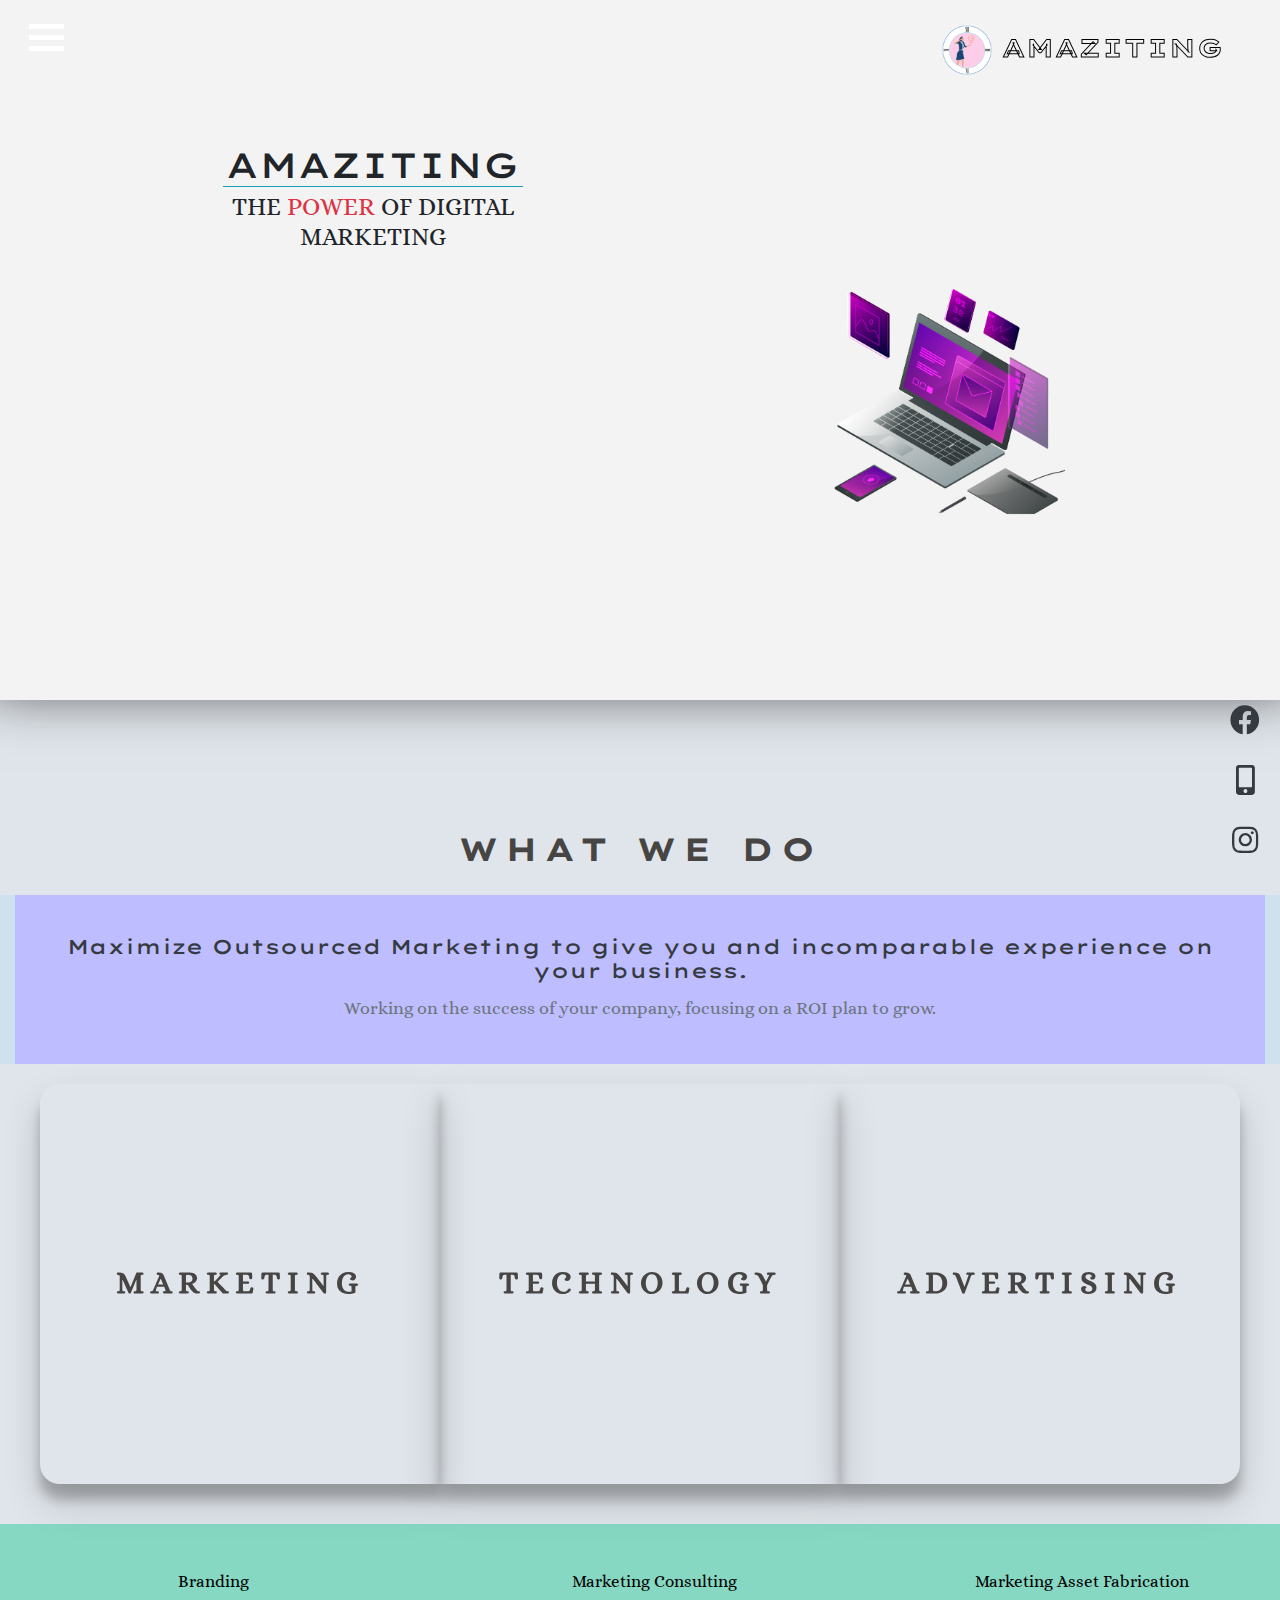
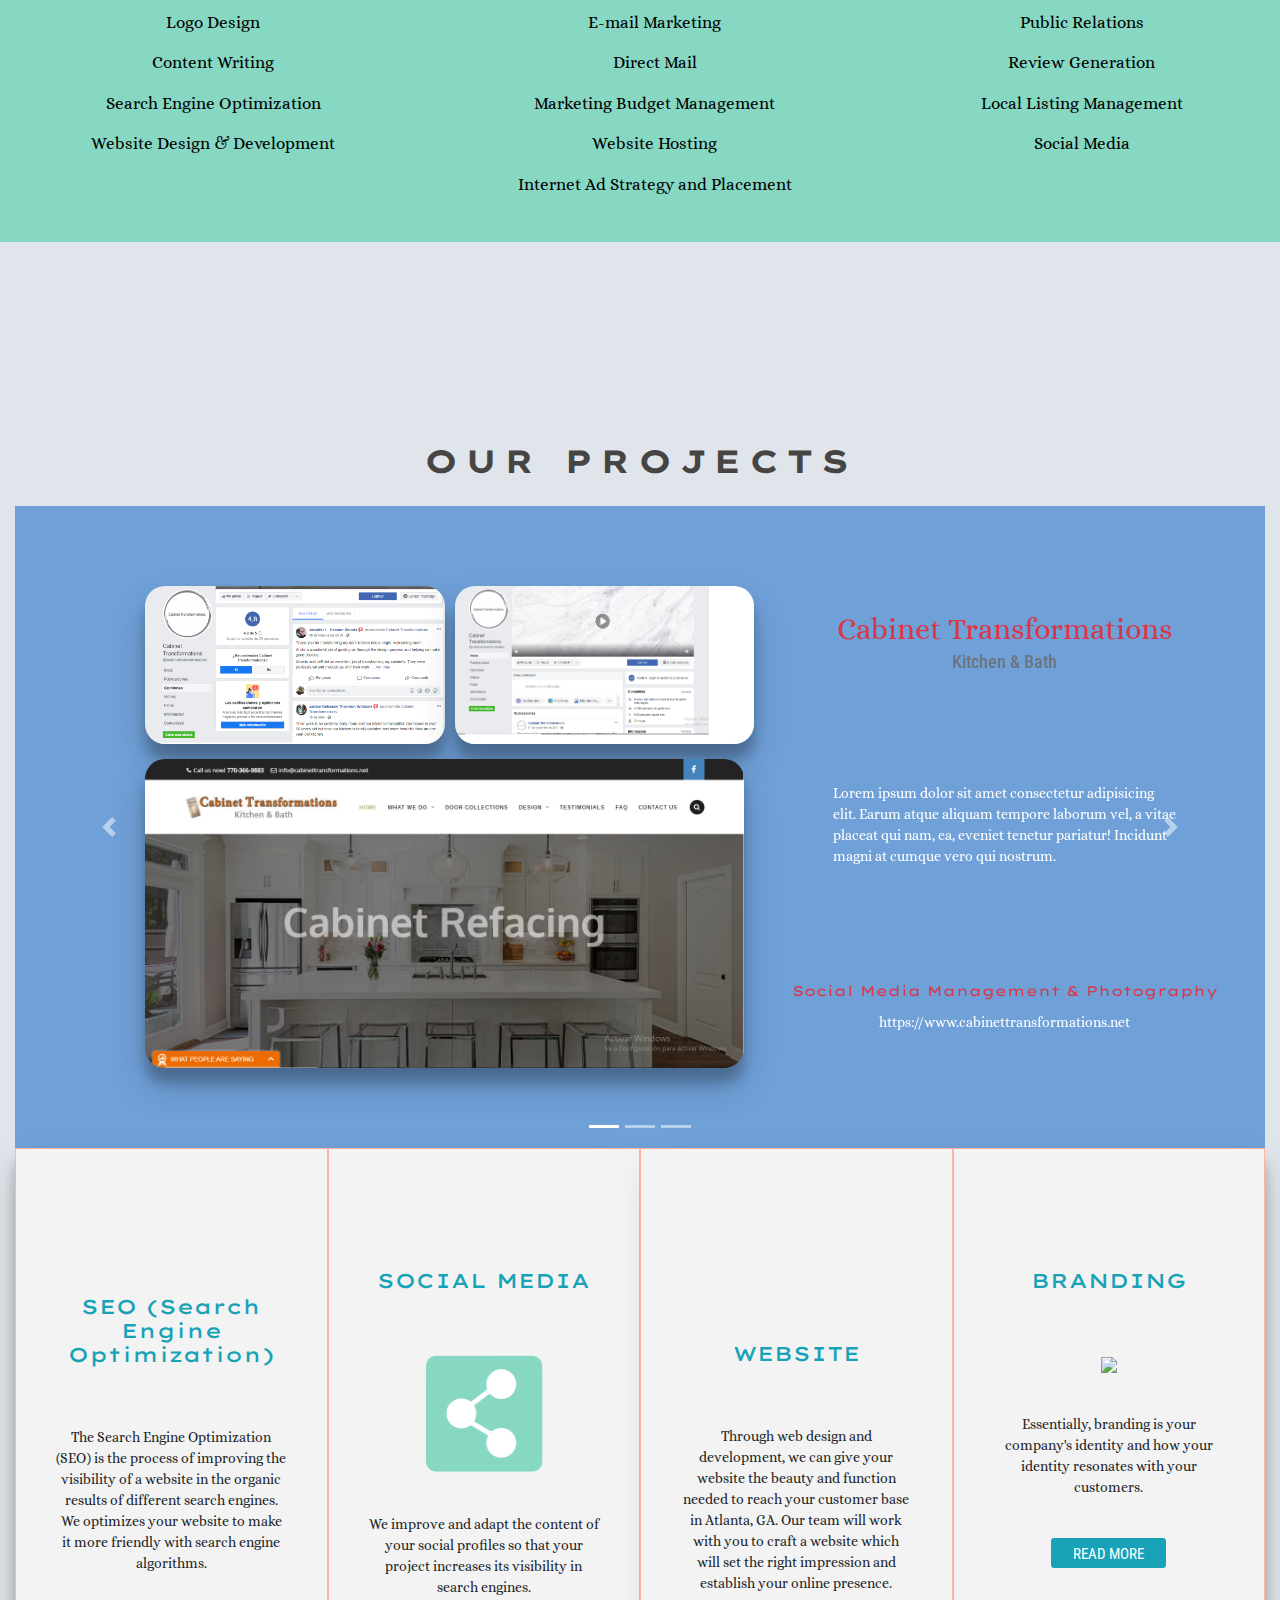
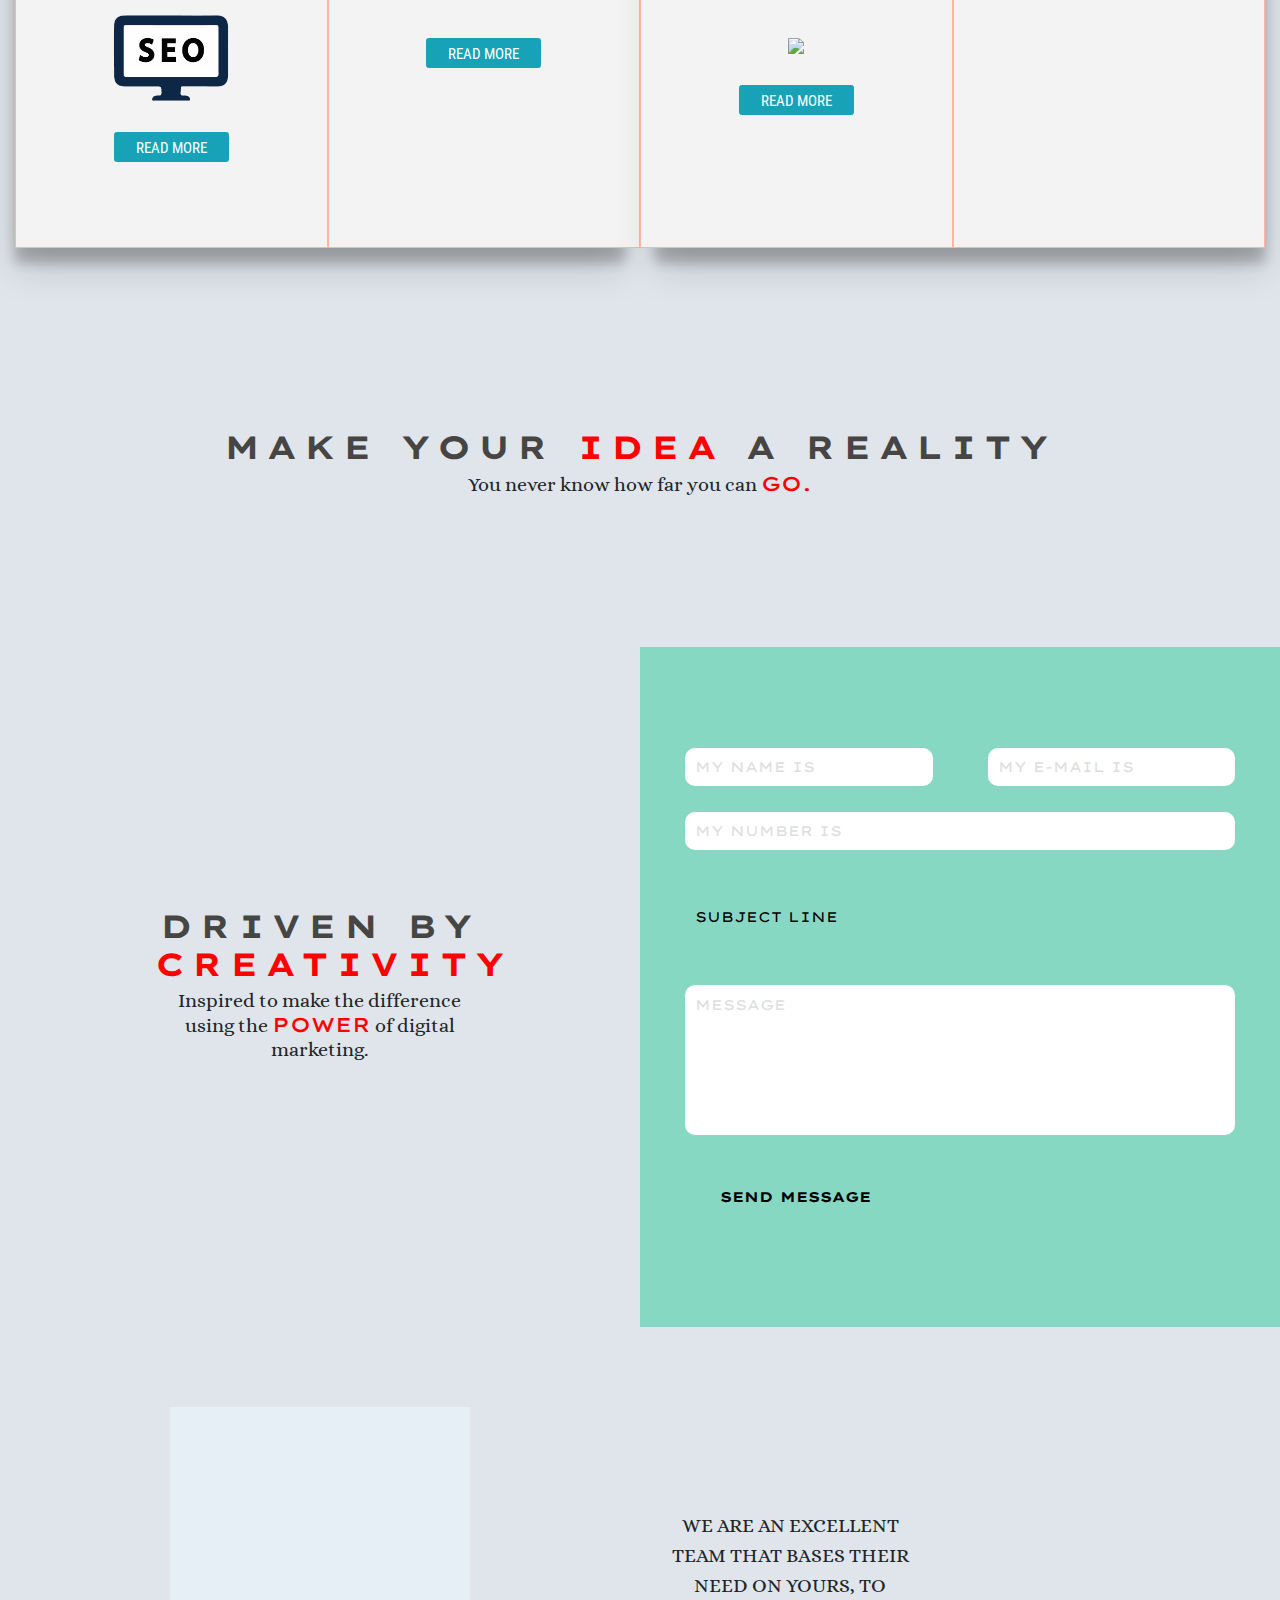
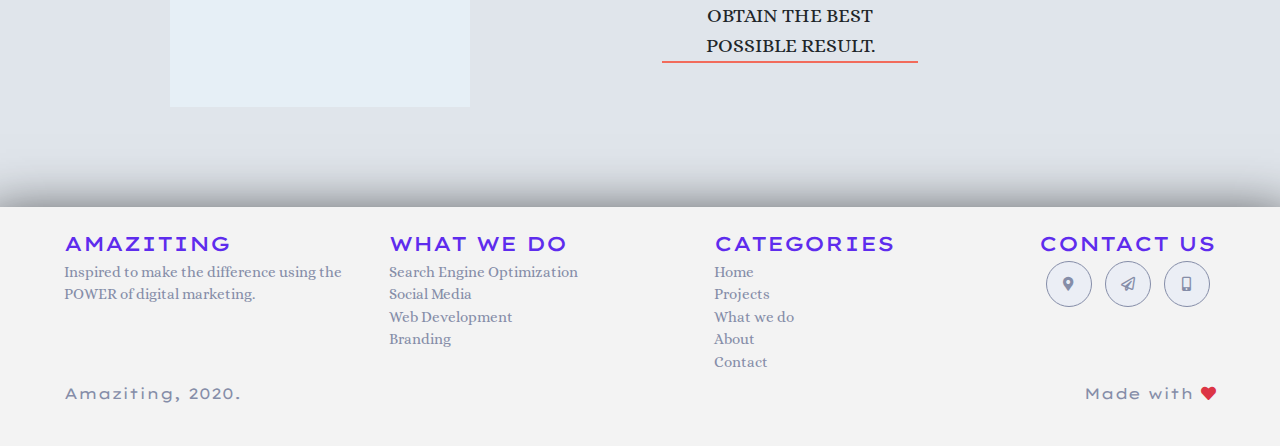
==== index.html @ a948adcb "New chanfes" ====
<!DOCTYPE html>
<html lang="en">
<head>
  <meta charset="UTF-8">
  <meta name="viewport" content="width=device-width, initial-scale=1.0">
  <script src="https://kit.fontawesome.com/b8f781cebc.js" crossorigin="anonymous"></script>
  <script type="text/javascript" src="https://cdnjs.cloudflare.com/ajax/libs/jquery/2.1.3/jquery.min.js"></script>
  <link href="https://fonts.googleapis.com/css2?family=Lexend+Tera&display=swap" rel="stylesheet">
  <link href="https://fonts.googleapis.com/css2?family=Playfair+Display:wght@400;600&display=swap" rel="stylesheet">
  <link href="https://fonts.googleapis.com/css2?family=Exo:wght@800&display=swap" rel="stylesheet">
  <link rel="stylesheet" href="https://themify.me/wp-content/themes/themify-v32/themify-icons/themify-icons.css">
  <link rel="stylesheet" href="https://cdnjs.cloudflare.com/ajax/libs/font-awesome/5.11.2/css/all.min.css">
  <link rel="stylesheet" href="https://cdnjs.cloudflare.com/ajax/libs/tiny-slider/2.9.2/tiny-slider.css">
  <link href="https://fonts.googleapis.com/css2?family=Roboto+Condensed:wght@700&display=swap" rel="stylesheet">
  <link href="https://fonts.googleapis.com/css2?family=Roboto:wght@300;400;900&display=swap" rel="stylesheet">
  <link href="https://fonts.googleapis.com/css2?family=Open+Sans:wght@300;400;700;800&display=swap" rel="stylesheet">
  <script src="https://code.jquery.com/jquery-3.5.1.min.js" integrity="sha256-9/aliU8dGd2tb6OSsuzixeV4y/faTqgFtohetphbbj0=" crossorigin="anonymous"></script>
  <link href="https://fonts.googleapis.com/css2?family=Alice&display=swap" rel="stylesheet">
  <script src="https://cdn.jsdelivr.net/gh/cferdinandi/smooth-scroll@15/dist/smooth-scroll.polyfills.min.js"></script>
  <link rel="stylesheet" href="https://stackpath.bootstrapcdn.com/bootstrap/4.3.1/css/bootstrap.min.css" integrity="sha384-ggOyR0iXCbMQv3Xipma34MD+dH/1fQ784/j6cY/iJTQUOhcWr7x9JvoRxT2MZw1T" crossorigin="anonymous">
  <link rel="stylesheet" href="style.css">
  <title>Amaziting</title>
</head>
<body>
  <!------------------------------------------ Header Section ------------------------------------------------------->
  <section class="navbar_general-container">
    <a class="menutoggle"></a>
    <nav class="menumobile menuoff" >
    	<h3 class="title_font">Menu</h3>
    	<a href="#a_home" class="title_menu title_bond">HOME</a>
    	<a href="#projects_one" class="title_menu title_bond">PROJECTS</a>
    	<a href="#a_services" class="title_menu title_bond">SERVICES</a>
    	<a href="#a_about" class="title_menu title_bond">ABOUT</a>
    	<a href="#a_contact" class="title_menu title_bond">CONTACT</a>
    </nav>
    <div class="navbar_general-cont">
      <div class="navbar_menu-containergen">
        <!-- <div class="dropdown">
          <button class="btn btn-secondary " type="button" id="dropdownMenuButton" data-toggle="dropdown" aria-haspopup="true" aria-expanded="false">
            <i class="fas fa-bars"></i>
          </button>
          <div class="dropdown-menu" aria-labelledby="dropdownMenuButton">
            <a class="dropdown-item" href="#">Home</a>
            <a class="dropdown-item" href="#">Projects</a>
            <a class="dropdown-item" href="#">Services</a>
            <a class="dropdown-item" href="#">About</a>
            <a class="dropdown-item" href="#">Contact</a>
          </div> -->
        </div>
        <!-- <div class="menu_list-container">
          <ul class="menu_list">
            <li><a href="#">Home</a></li>
            <li><a href="#">Projects</a></li>
            <li><a href="#">Services</a></li>
            <li><a href="#">About</a></li>
            <li><a href="#">Contact</a></li>
          </ul>
        </div> -->
      </div>
      <div class="logo_cont">
        <div class="logo_img-cont">
          <img src="img/logo_ref.png" alt="logo_reference"></img>
        </div>
        <div class="logo_text-cont">
          <h1>Amaziting</h1>
        </div>
      </div>
    </div>
  </section>
  <!-------------------------------------------- First Header Part -------------------------------------------------->
<section id="a_home" class="header_point-container">
    <div class="header_point_text-container">
      <h2 class="title_font text-uppercase border-bottom border-info">
        Amaziting
      </h2>
      <h3>The <span class="text-danger"> power </span> of digital marketing</h3>
    </div>
    <div class="animate_circle_header">
      <!-- <div class="who_text">
        <div class="header_point-image"> -->
          <img src="vec/Landingpagevector/lap_top_one.png" alt="Lap_top">
        <!-- </div> -->
     <!--  </div> -->
    </div>
  </section>
  <div class="social_media_second">
    <a href="https://www.facebook.com/" target="_blank"><i class="fab fa-facebook text-dark"></i></a>
    <a href="tel:7706959063" target="_blank"><i class="fas fa-mobile-alt text-dark"></i></a>
    <a href="https://www.instagram.com/" target="_blank"><i class="fab fa-instagram text-dark"></i></a>
  </div>
  <!----------------------------------------------- Curves ------------------------------------------>
  <section id="a_services" class="what_general-container container-fluid">
    <div class="row">
      <div class="col-12">
        <div class="general_service-cont">
          <h1 class="title_font">what we do</h1>
        </div>
      </div>
    </div>
    <div class="row">
      <div class="what_text-container col-12">
        <div class="what_text-cont text-center">
          <h2 class="text-dark title_font">Maximize Outsourced Marketing to give you and incomparable experience on your business.</h2>
          <h3 class="text-secondary">Working on the success of your company, focusing on a ROI plan to grow.</h3>
        </div>
      </div>
    </div>
  </section>
  <div class="container-fluid what_images-container">
    <div class="row">
      <div class="container col-12">
        <div id="marketing" class="section">
          <div class="content">
            <h1>Marketing</h1>
          </div>
          <div class="overlay"></div>
        </div>
        <div id="technology" class="section">
          <div class="content">
            <h1>Technology</h1>
          </div>
          <div class="overlay"></div>
        </div>
        <div id="advertising" class="section">
          <div class="content">
            <h1>Advertising</h1>
          </div>
          <div class="overlay"></div>
        </div>
      </div>
    </div>
  </div>
  <section class="footer-main bigservice_general-cont">
    <div class="bigservice_container">
      <div class="services_list">
        <ul class="first">
          <li class="list_margin"><a href="#" class="anchor_white_a hover_red">Branding</a></li>
          <li class="list_margin"><a href="#" class="anchor_white_a hover_red">Logo Design</a></li>
          <li class="list_margin"><a href="#" class="anchor_white_a hover_red">Content Writing</a></li>
          <li class="list_margin"><a href="#" class="anchor_white_a hover_red">Search Engine Optimization</a></li>
          <li class="list_margin"><a href="#" class="anchor_white_a hover_red">Website Design & Development</a></li>
        </ul>
        <ul class="second">
          <li class="list_margin"><a href="#" class="anchor_white_a hover_red">Marketing Consulting</a></li>
          <li class="list_margin"><a href="#" class="anchor_white_a hover_red">E-mail Marketing</a></li>
          <li class="list_margin"><a href="#" class="anchor_white_a hover_red">Direct Mail</a></li>
          <li class="list_margin"><a href="#" class="anchor_white_a hover_red">Marketing Budget Management</a></li>
          <li class="list_margin"><a href="#" class="anchor_white_a hover_red">Website Hosting</a></li>
          <li class="list_margin"><a href="#" class="anchor_white_a hover_red">Internet Ad Strategy and Placement</a></li>
        </ul>
        <ul class="third">
          <li class="list_margin"><a href="#" class="anchor_white_a hover_red">Marketing Asset Fabrication</a></li>
          <li class="list_margin"><a href="#" class="anchor_white_a hover_red">Public Relations</a></li>
          <li class="list_margin"><a href="#" class="anchor_white_a hover_red">Review Generation</a></li>
          <li class="list_margin"><a href="#" class="anchor_white_a hover_red">Local Listing Management</a></li>
          <li class="list_margin"><a href="#" class="anchor_white_a hover_red">Social Media</a></li>
        </ul>
      </div>
    </div>
  </section>
  <!--------------------------------------------------- Carousel Title ------------------------------>
  <div id="projects_one" class="carousel_general-title width_100">
    <div class="carousel_general-titlcont mx-auto">
      <h1 class="title_font">Our projects</h1>
    </div>
  </div>
  <!---------------------------------- Carousel Section ----------------------------------------------->
  <section class="carousel_general-container container-fluid">
    <div class="row">
      <div class="col-12">
        <div id="carouselExampleIndicators" class="carousel slide" data-ride="carousel">
          <ol class="carousel-indicators">
            <li data-target="#carouselExampleIndicators" data-slide-to="0" class="active"></li>
            <li data-target="#carouselExampleIndicators" data-slide-to="1"></li>
            <li data-target="#carouselExampleIndicators" data-slide-to="2"></li>
          </ol>
          <div class="carousel-inner">
            <div class="carousel-item active container-fluid">
              <div class="row carousel_row">
                <div class="carousel_image-one col-12 col-lg-7">
                  <div class="carousel_imageone-cont d-flex mb-4">
                  <img class="d-block w-50 mr-2" src="img/Cabinet Transformations/reviews_page.png" alt="Cabinet Transformations (Photography)">
                  <img class="d-block w-50 ml-2" src="img/Cabinet Transformations//facebook_page.png" alt="">
                  </div>
                  <img class="d-block w-100" src="img/Cabinet Transformations/front_page.png" alt="">
                </div>
                <div class="text col-12 col-lg-5">
                  <div class="carousel_text-title text-center text-lg-left">
                    <h2 class="text-danger text-center">Cabinet Transformations</h2>
                    <h3 class="title_menu text-muted text-center">Kitchen & Bath</h4>
                  </div>
                  <div class="carousel_text-main text-white text-center text-lg-left">
                    <p>Lorem ipsum dolor sit amet consectetur adipisicing elit. Earum atque aliquam tempore laborum vel, a vitae placeat qui nam, ea, eveniet tenetur pariatur! Incidunt magni at cumque vero qui nostrum.</p>
                  </div>
                  <div class="carousel_text-sub text-white text-center">
                    <p class="text-danger title_font">Social Media Management & Photography</p>
                    <p><a href="https://www.cabinettransformations.net" target="_blank" class="anchor_white">https://www.cabinettransformations.net</a></p>
                  </div>
                </div>
              </div>
            </div>
            <div class="carousel-item container-fluid">
              <div class="row carousel_row">
                <div class="carousel_image-one col-12 col-lg-7">
                  <div class="carousel_imageone-cont d-flex mb-4">
                  <img class="d-block w-50 mr-2" src="img/Home Pictures/Photography_Service_for_Home_One.jpg" alt="Cabinet Transformations (Photography)">
                  <img class="d-block w-50 ml-2" src="img/Home Pictures/Photography_Service_for_Home_Two.jpg" alt="Home Photography">
                  </div>
                  <img class="d-block w-100" src="img/Home Pictures/Photography_Service_for_Home_Three.jpg" alt="Home Photography">
                </div>
                <div class="text col-12 col-lg-5">
                  <div class="carousel_text-title text-center text-lg-left">
                    <h2 class="text-danger title_font text-uppercase">Title Here</h2>
                  </div>
                  <div class="carousel_text-main text-white text-center text-lg-left">
                    <p>Lorem ipsum dolor sit amet consectetur adipisicing elit. Earum atque aliquam tempore laborum vel, a vitae placeat qui nam, ea, eveniet tenetur pariatur! Incidunt magni at cumque vero qui nostrum.</p>
                  </div>
                  <div class="carousel_text-sub text-white text-center text-lg-left">
                    <p>Lorem ipsum dolor sit amet consectetur.</p>
                  </div>
                </div>
              </div>
            </div>
            <div class="carousel-item container-fluid">
              <div class="row carousel_row">
                <div class="carousel_image-one col-12 col-lg-7">
                  <img class="d-block w-100" src="img/WebPage Development/Web_development_and_design.png" alt="First slide">
                </div>
                <div class="text col-12 col-lg-5">
                  <div class="carousel_text-title text-center text-lg-left">
                    <h2 class="text-danger title_font text-uppercase">Title Here</h2>
                  </div>
                  <div class="carousel_text-main text-white text-center text-lg-left">
                    <p>Lorem ipsum dolor sit amet consectetur adipisicing elit. Earum atque aliquam tempore laborum vel, a vitae placeat qui nam, ea, eveniet tenetur pariatur! Incidunt magni at cumque vero qui nostrum.</p>
                  </div>
                  <div class="carousel_text-sub text-white text-center text-lg-left">
                    <p>Lorem ipsum dolor sit amet consectetur.</p>
                  </div>
                </div>
              </div>
            </div>
          </div>
          <a class="carousel-control-prev" href="#carouselExampleIndicators" role="button" data-slide="prev">
            <span class="carousel-control-prev-icon" aria-hidden="true"></span>
            <span class="sr-only">Previous</span>
          </a>
          <a class="carousel-control-next" href="#carouselExampleIndicators" role="button" data-slide="next">
            <span class="carousel-control-next-icon" aria-hidden="true"></span>
            <span class="sr-only">Next</span>
          </a>
        </div>
      </div>
    </div>
  </section>
  <!---------------------------------------- New Services Design ------------------------------------->
  <section id="services_one" class="cover_general container-fluid">
    <div class="row">
      <div class="cover_contain col-12 col-lg-6">
        <div class="box_general-container container-fluid service_container_padding_right">
          <div class="row">
            <div class="box_container-one col-12 col-lg-6">
              <div class="box1">
                <div class="box_title">
                  <h2 class="text-info title_font text-capitalize">SEO (Search Engine Optimization)</h2>
                </div>
                <div class="box_para">
                  The Search Engine Optimization <span class="hover_red">(SEO)</span> is the process of improving the visibility of a website in the organic results of different search engines. We 
                  optimizes your website to make it more friendly with search engine algorithms.
                </div>
                <div id="box_icon">
                  <img class="service_img" src="img/service_icons/seo.png" width="120px">
                </div>
                <div class="box_button">
                  <a class="btn btn-info title_menu text-uppercase" href="SEO/index.html" role="button">Read More</a>
                </div>
              </div>
            </div>
            <div class="box_container-two col-12 col-lg-6">
              <div class="box2">
                <div class="box_title">
                  <h2 class="text-info title_font text-uppercase">Social Media</h2>
                </div>
                <div id="icon">
                  <img class="service_img" src="img/service_icons/share-icon.png" width="120px">
                </div>
                <div class="box_para">                 
                  We improve and adapt the content of your social profiles so that your project increases its visibility in search engines.
                </div>
                <div class="box_button">
                  <a class="btn btn-info title_menu text-uppercase" href="SOCIAL_MEDIA/index.html" role="button">Read More</a>
                </div>
              </div>
            </div>
          </div>
        </div>
      </div>
      <div class="cover_right col-12 col-lg-6">
        <div class="box_general-container container-fluid service_container_padding_left">
          <div class="row">
            <div class="box_container-one col-12 col-lg-6">
              <div class="box1">
                <div class="box_title">
                  <h2 class="text-info title_font text-uppercase">Website</h2>
                </div>
                <div class="box_para">
                  Through web design and development, we can give your website the beauty and function needed to reach your customer base in Atlanta, GA. Our team will work with you to craft a website which will set the right impression and establish your online presence.
                </div>
                <div id="box_icon">
                  <img class="service_img" src="http://icons.iconarchive.com/icons/custom-icon-design/flatastic-11/512/Webpage-icon.png" width="120px">
                </div>
                <div class="box_button">
                  <a class="btn btn-info title_menu text-uppercase" href="WEBSITE/index.html" role="button">Read More</a>
                </div>
              </div>
            </div>
            <div class="box_container-two col-12 col-lg-6">
              <div class="box2">
                <div class="box_title">
                  <h2 class="text-info title_font text-uppercase">Branding</h2>
                </div>
                <div id="icon">
                  <img class="service_img" src="http://icons.iconarchive.com/icons/iynque/ios7-style/1024/Design-Briefs-icon.png" width="120px">
                </div>
                <div class="box_para">                 
                  Essentially, branding is your company's identity and how your identity resonates with your customers. 
                </div>
                <div class="box_button">
                  <a class="btn btn-info title_menu text-uppercase" href="BRANDING/index.html" role="button">Read More</a>
                </div>
              </div>
            </div>
          </div>
        </div>
      </div>
    </div>
  </section>
  <div class="message_text_one">
    <h1 class="title_font">Make your <span class="red_span">idea</span> a reality</h1>
    <h2>You never know how far you can <span class="red_span title_font text-uppercase">go.</span></h2>
  </div>
  <!------------------------------------------------------ Send Message --------------------------------->
  <div id="a_contact" class="send_message-general container-fluid">
    <div class="send_message-row row">
      <div class="send_message-left col_12 col-md-6">
        <div class="message_text text-center">
          <h1 class="title_font text-center">Driven by <span class="red_span">creativity</span></h1>
          <h2 class="text-center">Inspired to make the difference using the <span class="red_span title_font text-uppercase">power</span> of digital marketing.</h2>
        </div>
      </div>
      <div class="send_message-right col_12 col-md-6">
        <form action="#" method="post" id="contact_form">
          <div class="name">
            <label for="name"></label>
            <input type="text" placeholder="My name is" name="name" id="name_input" required>
          </div>
          <div class="email">
            <label for="email"></label>
            <input type="email" placeholder="My e-mail is" name="email" id="email_input" required>
          </div>
          <div class="telephone">
            <label for="name"></label>
            <input type="text" placeholder="My number is" name="telephone" id="telephone_input" required>
          </div>
          <div class="subject">
            <label for="subject"></label>
            <select placeholder="Subject line" name="subject" id="subject_input" required>
              <option disabled hidden selected>Subject line</option>
              <option>I'd like to start a project</option>
              <option>I'd like to ask a question</option>
              <option>I'd like to make a proposal</option>
            </select>
          </div>
          <div class="message">
            <label for="message"></label>
            <textarea name="message" placeholder="Message" id="message_input" cols="30" rows="5" required></textarea>
          </div>
          <div class="submit">
            <input type="submit" value="Send Message" id="form_button" />
          </div>
        </form>
      </div>
    </div>
  </div>
    <!------------------------------------------ What we do ----------------------------------------------->
    <section id="a_about" class="animate_general-container">
      <div class="animate_circle">
        <div class="who_text">
          <h2 class="font_title animate_circle-text">Who we are?</h2>
        </div>
      </div>
      <div class="who_text-general">
        <div class="who_para-cont">
          <p>We are an excellent team that bases their need on yours, to obtain the best possible result.</p>
        </div>
      </div>
    </section>
  <!------------------------------------------------- Footer --------------------------------------->
  <footer class="footer_general-container">
    <div class="footer_first-division">
      <div class="footer_amaziting_title-cont">
        <div class="footer_amaziting-title">
          <h2>Amaziting</h2>
          <p>Inspired to make the difference using the POWER of digital marketing.</p>
        </div>
      </div>
      <div class="footer_what-container">
        <div class="footer_amaziting-title">
          <h2>What we do</h2>
          <ul>
            <li><a class="hover_red" href="SEO/index.html">Search Engine Optimization</a></li>
            <li><a class="hover_red" href="">Social Media</a></li>
            <li><a class="hover_red" href="">Web Development</a></li>
            <li><a class="hover_red" href="">Branding</a></li>
          </ul>
        </div>
      </div>
      <div class="footer_what-container">
        <div class="footer_amaziting-title">
          <h2>Categories</h2>
          <ul>
            <li><a class="hover_red" href="SEO/index.html">Home</a></li>
            <li><a class="hover_red" href="">Projects</a></li>
            <li><a class="hover_red" href="">What we do</a></li>
            <li><a class="hover_red" href="">About</a></li>
            <li><a class="hover_red" href="">Contact</a></li>
          </ul>
        </div>
      </div>
      <div class="footer_amaziting-title">
        <h2>Contact Us</h2>
        <div class="f_social_icon">
            <a class="anchor_footer" href="#"><i class="fas fa-map-marker-alt"></i></a>
            <a class="anchor_footer" href="mailto:info@amaziting.com"><i class="far fa-paper-plane"></i></a>
            <a class="anchor_footer" href="tel:7706959063"><i class="fas fa-mobile-alt"></i></a>
        </div>
      </div>
    </div>
    <div class="footer_bottom">
      <div class="footer_bottom-cont">
        <div class="footer_bottom-titlecont">
            <p>Amaziting, 2020.</p>
        </div>
        <div class="footer_bottom-titlecont text-right">
            <p>Made with <i class="fas fa-heart text-danger"></i> <!-- in <a class="anchor_footer" href="#"></a>--> </p>
        </div>
      </div>
    </div>
  </footer>




  <script>
      $(document).ready(function(){
$('.menutoggle').click (function() {
      $('.menumobile').toggleClass("menuoff");
  $('.menutoggle').toggleClass("buttonmove");
    });
  });
  </script>
  <script type="text/javascript">function add_chatinline(){var hccid=20412242;var nt=document.createElement("script");nt.async=true;nt.src="https://mylivechat.com/chatinline.aspx?hccid="+hccid;var ct=document.getElementsByTagName("script")[0];ct.parentNode.insertBefore(nt,ct);}
    add_chatinline();
  </script>
  <div id="overlay">
    <div class="spinner"></div> 
  </div>
  <script>
    var overlay = document.getElementById("overlay");
    window.addEventListener('load', function(){
      overlay.style.display = 'none';
    })
  </script>  
  <script src="https://code.jquery.com/jquery-3.3.1.slim.min.js" integrity="sha384-q8i/X+965DzO0rT7abK41JStQIAqVgRVzpbzo5smXKp4YfRvH+8abtTE1Pi6jizo" crossorigin="anonymous"></script>
  <script src="https://cdnjs.cloudflare.com/ajax/libs/popper.js/1.14.7/umd/popper.min.js" integrity="sha384-UO2eT0CpHqdSJQ6hJty5KVphtPhzWj9WO1clHTMGa3JDZwrnQq4sF86dIHNDz0W1" crossorigin="anonymous"></script>
  <script src="https://stackpath.bootstrapcdn.com/bootstrap/4.3.1/js/bootstrap.min.js" integrity="sha384-JjSmVgyd0p3pXB1rRibZUAYoIIy6OrQ6VrjIEaFf/nJGzIxFDsf4x0xIM+B07jRM" crossorigin="anonymous"></script>
  <script>
    var scroll = new SmoothScroll('a[href*="#"]');
  </script>
</body>
</html>
---- style.css ----
*,
*::after,
*::before {
  padding: 0;
  margin: 0;
  box-sizing: border-box;
}

html {
  font-size: 62.5%;
  min-width: 22rem;
}

body {
  min-width: 22rem;
  font-size: 1.4rem;
  font-family: 'Alice', serif;
  background-color: #e0e5eb;
  overflow-x: hidden;
}

/*------------------------------ GENERAL SETTINGS -----------------------------------------------*/
.hover_red {
  transition: 0.5s ease-in;
}

.hover_red:hover {
  color: red;
  text-decoration: none;
}

.anchor_white_a {
  text-decoration: none;
  color: black;
}

.anchor_white {
  text-decoration: none;
  color: white;
}

.title_font {
  font-family: 'Lexend Tera', sans-serif;
}

.red_span {
  color: red;
  font-size: inherit;
}

.width_100 {
  width: 100%;
}

.align_center {
  align-items: center;
}

.width_auto {
  width: auto;
}

.title_bond {
  font-weight: 700;
}

.title_menu {
  font-family: 'Roboto Condensed', sans-serif;
}

.service_container_padding_left {
  padding-left: 0 !important;
}

.service_container_padding_right {
  padding-right: 0 !important;
}

/*------------------------------- Navbar----------------------------------------------------- */
.nav_container {
  display: flex;
  width: 100%;
  align-items: center;
  position: fixed;
  z-index: 1;
  height: 7rem;
  justify-content: space-between;
}

.logo {
  margin-left: 5rem;
}

.logo h1 {
  font-family: 'Lexend Tera', sans-serif;
  letter-spacing: 0.1rem;
  font-size: 2.3rem;
  text-transform: uppercase;
  color: red;
  font-weight: 800;
}

.social_media {
  width: 13%;
  display: flex;
  justify-content: space-around;
  margin-right: 5rem;
}

.social_media_one {
  width: 13%;
  display: flex;
  justify-content: space-around;
  margin-right: 5rem;
}

.social_media i {
  font-size: 2.5rem;
  color: red;
}

/*------------------------------------------------ Paquilaca ----------------------------------------------*/
.menumobile {
  background-color:  rgba(254, 206, 233, 0.4);
  position: fixed;
}

.menumobile h3 {
  font-size: 1.9em;
  text-transform: uppercase;
  padding: 20px;
  margin: 0;
  font-weight: 300;
  background: #6fa0d8;
  -webkit-text-fill-color: transparent;
  -webkit-text-stroke-width: 1px;
  -webkit-text-stroke-color: black;
}

.menumobile a {
  display: block;
  background-color: transparent;
  font-size: 1.4em;
  letter-spacing: 0.2rem;
  -webkit-text-fill-color: transparent;
  -webkit-text-stroke-width: 1px;
  -webkit-text-stroke-color: black;
}

.menumobile a:hover {
  background: white;
}

.menumobile {
  width: 240px;
  height: 100%;
  top: 0;
  z-index: 1000;
}

.menumobile a {
  text-decoration:none;
  padding: 1em;
}

.menumobile {
  left: 0px;
}

.menumobile,.menuoff,.buttonmove,.menutoggle  {
  -webkit-transition: all 0.3s ease;
  -moz-transition: all 0.3s ease;
  transition: all 0.3s ease;
}

.menuoff{
  margin-left:-240px;
}

.menutoggle {
  left:1em;
  top: 1em;
  position: absolute;
  cursor: pointer;
}

.menutoggle:before {
  content: "";
  position: absolute;
  left: 1.5rem;
  top: 1rem;
  width: 3.5rem;
  height: 2.7rem;
  border-top: 1.6rem double white;
  border-bottom: 0.5rem solid white;
}
.buttonmove{
  position:absolute;
  margin-left:160px;
  z-index:99999999999;
}

/*---------------------------------------- Navigation Bar Second --------------------------------- */

.navbar_general-container {
  height: 10rem;
  display: flex;
  top: 0;
  position: fixed;
  width: 100%;
  align-items: center;
  background-color: transparent;
  z-index: 1;
}

.navbar_general-cont {
  display: flex;
  width: 90%;
  margin: 0 auto;
  justify-content: space-between;
}

.navbar_menu-containergen {
  display: flex;
  align-items: center;
  width: 60%;
}

.logo_cont {
  width: 40%;
  display: flex;
  align-items: center;
}

.logo_text-cont {
  margin-left: 1rem;
}

.logo_text-cont h1 {
  font-family: 'Lexend Tera', serif;
  font-size: 2.5rem;
  -webkit-text-fill-color: transparent;
  -webkit-text-stroke-width: 1px;
  -webkit-text-stroke-color: black;
  letter-spacing: 0.1rem;
}

.logo_img-cont {
  display: flex;
  align-items: center;
}

.logo_img-cont img {
  width: 5rem;
}

@media only screen and (max-width: 730px) {
  .logo_cont {
    width: 60%;
  }

  .menumobile {
    width: 17rem;
  }

  .logo_cont {
    position: relative;
    top: -1rem;
  }
  
}

@media only screen and (min-width: 900px) {
  .logo_cont {
    justify-content: center;
  }
}

@media only screen and (max-width: 550px) {
  .menumobile {
    width: 13rem;
  }

  .menutoggle {
    left: 0;
  }

  .menutoggle:before {
    top: 0.3rem;
  }

  .menumobile h3 {
    font-size: 1.7rem;
    padding-right: 0;
    padding-left: 0.7rem;
  }

  .logo_text-cont h1 {
    font-size: 1.8rem;
    margin-right: 0.5rem;
  }

  .menuoff{
    margin-left: -14rem;
  }

  .buttonmove {
    margin-left: 7rem;
  }

  .logo_cont {
    position: relative;
    top: -1.5rem;
  }

  .logo_img-cont img {
    width: 4rem;
  }

  .menumobile a {
    font-size: 1.2rem;
  }
}

/*----------------------------------------------------------- New First Header ----------------------------*/
.header_point-container {
  background-color: #f3f3f3;
  box-shadow: 0px -26px 56px 14px rgba(0,0,0,0.75);
  width: 100%;
  height: 70rem;
  display: flex;
  align-items: center;
  justify-content: space-around;
}

.header_point_text-container {
  display: flex;
  flex-direction: column;
  width: 30rem;
  position: relative;
  margin: 0 0 30rem 10rem;
  text-align: center;
}

.header_point_text-container h2 {
  font-size: 3.5rem;
}

.header_point_text-container h3 {
  font-size: 2.5rem;
  text-transform: uppercase;
}

.animate_circle_header img {
  width: 28rem;
  margin: 0 auto;
  /* animation: color-change 2s .5s infinite cubic-bezier(1,.015,.295,1.225) alternate */
}

@media only screen and (max-width: 842px) {
  .header_point-container {
    flex-direction: column;
    justify-content: space-evenly;
    height: 60rem;
  }

  .header_point-image img {
    width: 25rem;
  }

  .header_point_text-container {
    margin: 7rem 30% 0 0;
  }
}

@media only screen and (max-width: 500px) {
  .header_point_text-container {
    margin: 0 auto;
  }
}
/*----------------------------------------- Animate Circle Second Part of the Header ---------------------------*/
.who_text {
  width: 100%;
  text-align: center;
}

.who_text h2 {
  text-transform: uppercase;
  color: #E6EFF6;
  font-size: 2rem;
  font-family: 'Lexend Tera', sans-serif;
}

.animate_circle_header {
  display: flex;
  align-items: center;
  justify-content: center;
  margin: 15rem 5rem 6rem 0;
  width: 34rem;
  height: 34rem;
  background-color: #f3f3f3;
  /* animation: square-to-circle 2s .5s infinite cubic-bezier(1,.015,.295,1.225) alternate; */
/*   box-shadow: 0 19px 38px rgba(0, 0, 0, 0.16), 0 15px 12px rgba(0, 0, 0, 0.23); */
}

@keyframes color-change {
  0% {
    color: white;
    transform:rotate(0deg)
  }

  25% {
    color: white;
    transform:rotate(45deg);
  }

  50% {
    color: white;
    transform:rotate(90deg);
  }

  75% {
    color: white;
    transform:rotate(135deg);
  }

  100% {
    color: white;
    transform:rotate(180deg);
  }
}


@keyframes square-to-circle {
  0%  {
    border-radius:0 0 0 0;
    background: #fecee9;
    transform:rotate(0deg);
  }

  25%  {
    border-radius:50% 0 0 0;
    background: #Ffb4a2;
    transform:rotate(-45deg);
  }
  
  50%  {
    border-radius:50% 50% 0 0;
    background: #bdbdff;
    transform:rotate(-90deg);
  }

  75%  {
    border-radius:50% 50% 50% 0;
    background: #87D8C3;
    transform:rotate(-135deg);
  }

  100% {
    border-radius:50%;
    background:#6fa0d8;
    transform:rotate(-180deg);
  }
}

@media only screen and (max-width: 1050px) {
  .animate_circle_header {
    width: 30rem;
    height: 30rem;
    margin: 0;
    position: relative;
    right: 7rem;
  }
}

@media only screen and (max-width: 768px) {
  .animate_general-container {
    flex-direction: column;
    align-items: center;
  }

  .animate_circle_header {
    width: 19rem;
    height: 19rem;
    right: 0;
  }

  .header_point-image img {
    width: 15rem;
  }
}



/*--------------------------------------------------------------- First Header Part ----------------------*/

.logo h1 {
  margin-right: 4rem;
}

.logo_reference {
  position: absolute;
  left: 48%;
  top: 20%;
  width: 24%;
}

.left_text-container {
  margin: 0 0 25rem 15rem;
  width: 30rem;
  text-align: justify;
}

.left_text-container h2 {
  font-size: 3.5rem;
  font-family: 'Lexend Tera', sans-serif;
  text-transform: uppercase;
}

.left_text-container h3 {
  color: white;
  text-transform: uppercase;
}

.left_text-container h3 span {
  font-family: 'Lexend Tera', sans-serif;
  font-weight: bold;
}

.left_text-container p a:hover {
  text-decoration: #0f4c81;
  color: #0f4c81;
}

.right_text-transform {
  color: #e0e5eb;
  text-shadow: -3px -3px 7px #ffffffa6, 3px 3px 5px rgba(94, 104, 121, 0.712);
  font-size: 11rem;
  font-weight: bold;
  transform: rotate(90deg);
  position: absolute;
  right: -16rem;
  top: 29rem;
  text-transform: uppercase;
}

.social_media_second {
  display: flex;
  flex-direction: column;
  margin-right: 2rem;
  position: fixed;
  bottom: 3rem;
  right: 0;
  z-index: 1;
}

.social_media_second i {
  margin: 1.5rem 0;
  font-size: 3rem;
}

/* .burger_menu-cont {
  display: none;
  -webkit-text-fill-color: #0f4c81;
}
 */
/*--------------------------------------------------------- Media queries ------------------------------*/
@media only screen and (max-width: 600px) {
  .left_text-container {
    margin: 40rem auto 2rem;
    width: 70%;
    display: flex;
    flex-direction: column;
    text-align: justify;
  }

  .social_media_second {
    display: flex;
    flex-direction: column;
    position: fixed;
    bottom: 3rem;
    align-items: center;
  }
  
  .social_media_second i {
    margin: 1.5rem 0;
    font-size: 3rem;
    color: white;
  }

  .left_text-container h2 {
    font-size: 2rem;
    text-align: center;
  }

  .logo_reference {
    position: absolute;
    left: 10%;
    top: 20%;
    width: 40%;
  }

  .right_text-transform {
    right: -17.5rem;
    top: 24rem;
  }
  
  .nav_container {
    justify-content: space-between;
    height: 5rem;
    position: fixed;
    z-index: 1;
  }

  .logo {
    margin-right: 1.5rem;
  }

  .logo h1 {
    color: red;
  }

  .burger_menu-cont {
    display: flex;
    align-items: center;
    margin-left: 2rem;
  }

  .burger_menu-cont i {
    font-size: 3rem;
    color: #0f4c81;
  }
}

@media only screen and (min-width: 600px) and (max-width: 800px) {

  .burger_menu-cont {
    display: flex;
    align-items: center;
    margin-left: 2rem;
  }

  .burger_menu-cont i {
    font-size: 2.5rem;
    color: white;
  }
  
  .nav_container {
    position: fixed;
    z-index: 1;
  }

  .left_text-container {
    margin: 35rem auto 2rem;
    width: 70%;
    display: flex;
    flex-direction: column;
    text-align: justify;
  }

  .logo_reference {
    width: 30%;
    left: 40%;
  }

  .social_media_second {
    align-items: center;
  }
}

@media only screen and (min-width: 800px) and (max-width: 1040px) {
  .burger_menu-cont {
    display: none;
  }

  .left_text-container {
    margin: 35rem auto 2rem;
    width: 70%;
    display: flex;
    flex-direction: column;
    text-align: justify;
  }

  .nav_container {
    position: fixed;
    z-index: 1;
  }
}

@media only screen and (min-width: 800px) {
  .social_media_second {
    align-items: center;
  }
}

/*-------------------------------------------- Curves ------------------------------------------------*/
.animate_general-container {
  width: 100%;
  display: flex;
  align-items: center;
  justify-content: center;
  margin-bottom: 5rem;
}

.who_text {
  width: 100%;
  text-align: center;
}

.who_text h2 {
  text-transform: uppercase;
  color: #E6EFF6;
  font-size: 2rem;
  font-family: 'Lexend Tera', sans-serif;
}

.animate_circle {
  display: flex;
  align-items: center;
  position: relative;
  width: 30rem;
  height: 30rem;
  background-color: #E6EFF6;
  animation: square-to-circle 2s .5s infinite cubic-bezier(1,.015,.295,1.225) alternate;
}

.who_text-general {
  width: 50%;
  display: flex;
  align-items: center;
  margin-top: 6rem;
  justify-content: center;
  text-align: center;
}

.who_text-general p {
  margin: 0 auto;
}

.animate_circle-text {
  animation: color-change 2s .5s infinite cubic-bezier(1,.015,.295,1.225) alternate;
}

.who_para-cont {
  width: 40%;
  border-bottom: 2px solid #F26B5B;
  margin: 0 auto;
}

@keyframes color-change {
  0% {
    color: white;
    transform:rotate(0deg)
  }

  25% {
    color: white;
    transform:rotate(45deg);
  }

  50% {
    color: white;
    transform:rotate(90deg);
  }

  75% {
    color: white;
    transform:rotate(135deg);
  }

  100% {
    color: white;
    transform:rotate(180deg);
  }
}


@keyframes square-to-circle {
  0%  {
    border-radius:0 0 0 0;
    background: #fecee9;
    transform:rotate(0deg);
  }

  25%  {
    border-radius:50% 0 0 0;
    background: #Ffb4a2;
    transform:rotate(-45deg);
  }
  
  50%  {
    border-radius:50% 50% 0 0;
    background: #bdbdff;
    transform:rotate(-90deg);
  }

  75%  {
    border-radius:50% 50% 50% 0;
    background: #87D8C3;
    transform:rotate(-135deg);
  }

  100% {
    border-radius:50%;
    background:#6fa0d8;
    transform:rotate(-180deg);
  }
}

@media only screen and (max-width: 768px) {
  .animate_general-container {
    flex-direction: column;
  }

  .animate_circle {
    width: 20rem;
    height: 20rem;
  }

  .who_text-general {
    width: 100%;
    display: flex;
    align-items: center;
    margin-top: 6rem;
  }

  .who_para-cont {
    margin: 0 auto;
  }
}

/*------------------------------------------- Who we are? --------------------------------------------*/
.who_general-cont {
  /* background-image: url(vec/Landingpagevector/trial_three.png); */
  padding-top: 13rem;
  padding-bottom: 18rem;
}

.who_image {
  background-image: url(vec/who_we_are.png);
  width: 100%;
  height: 40rem;
  background-position: center;
  background-size: contain;
  background-repeat: no-repeat;
}

.who_container-one {
  margin-top: 5rem;
}

.who_para-cont p {
  text-transform: uppercase;
  font-size: 2rem;
  text-align: center;
}

@media only screen and (max-width: 700px) {
  .who_general-cont {
    background-repeat: no-repeat;
  }
}

@media only screen and (max-width: 600px) {
  .who_text {
    left: 33%;
  }
  
  .grid_img-text {
    left: 17%;
  }

}

/*---------------------------------------------- Carousel section ---------------------------------------*/
.carousel_general-title {
  background-color: #e0e5eb;
}

.carousel_general-titlcont {
  background-color: #e0e5eb;
}

.carousel_general-titlcont h1 {
  padding: 5rem 0 2rem 0;
/*   font-size: 3rem; */
}

.carousel_row {
  background-color: #6fa0d8;
  box-shadow: 0 19px 38px rgba(0, 0, 0, 0.16), 0 15px 12px rgba(0, 0, 0, 0.23);
}

.carousel_text-title {
  text-align: center;
}

.carousel_text-title h2 {
  font-size: 3rem;
}

.carousel_image-one {
  padding: 8rem 0 8rem 13rem;
}

.carousel_image-one img {
  border-radius: 2rem;
  box-shadow: 0 19px 38px rgba(0, 0, 0, 0.16), 0 15px 12px rgba(0, 0, 0, 0.23);
}

.carousel_text-main {
  width: 70%;
}

.text {
  display: flex;
  flex-direction: column;
  align-items: center;
  justify-content: space-evenly;
}

@media screen and (max-width: 992px) {
  .carousel_image-one {
    padding: 5% 12%;
  }

  .text {
    padding-bottom: 4%;
  }
}

@media screen and (max-width: 600px) {
  /* .carousel_general-titlcont h1 {
    font-size: 2.5rem;
  } */
}
/*----------------------------------------- What we do --------------------------------------------*/
.what_text-container {
  margin-top: 0.7rem;
  background-color: #cfe1ed;
}

.what_general-container {
  margin-top: 7rem;
}

.what_text-cont {
  background-color: #bdbdff;
  display: flex;
  padding: 4rem 5rem;
  flex-direction: column;
  align-items: center;
}

.what_text-cont h2 {
  padding-bottom: 1rem;
}

.what_text-cont h2 {
  padding-bottom: 1rem;
}

/*----------------------------------------------- web what we do images -------------------------------*/
.what_images-container {
  padding: 2rem 4rem 4rem 4rem;
  background-color: #e0e5eb;
}

.container {
  display: flex;
  height: 40rem;
  border-radius: 2rem;
}

.section {
  padding: 2rem;
  box-shadow: 0 19px 38px rgba(0, 0, 0, 0.16), 0 15px 12px rgba(0, 0, 0, 0.23);
  flex: 1;
  display: flex;
  justify-content: center;
  align-items: center;
  height: 100%;
  overflow: hidden;
  background-size: cover;
  background-position: center;
  color: #fff;
  transition: flex .4s ease;
  position: relative;
}

.section .overlay {
  /* background-color: rgba(0, 0, 0, 0.7); */
  width: 100%;
  height: 100%;
  display: flex;
  align-items: center;
  position: absolute;
  transition: background-color .8s ease;
}

.section .content {
  z-index: 2;
}

.section:hover {
  flex: 2;
}

.section:hover .overlay{
  background-color: #e0e5eb;
}

#marketing {
  border-radius: 2rem 0 0 2rem;
  background-image: url(https://images.unsplash.com/photo-1505156868547-9b49f4df4e04?ixlib=rb-1.2.1&ixid=eyJhcHBfaWQiOjEyMDd9&auto=format&fit=crop&w=1559&q=80);
}

#technology {
  background-image: url(https://images.unsplash.com/photo-1461749280684-dccba630e2f6?ixlib=rb-1.2.1&ixid=eyJhcHBfaWQiOjEyMDd9&auto=format&fit=crop&w=1050&q=80);
}

#advertising {
  border-radius: 0 2rem 2rem 0;
  background-image: url(https://images.unsplash.com/photo-1511268559489-34b624fbfcf5?ixlib=rb-1.2.1&ixid=eyJhcHBfaWQiOjEyMDd9&auto=format&fit=crop&w=1050&q=80);
}

@media only screen and (max-width: 768px) {
  .container {
    flex-direction: column;
    height: 70rem;
  }

  #marketing {
    border-radius: 2rem 2rem 0 0;
  }

  #advertising {
    border-radius: 0 0 2rem 2rem;
  }
}
/*--------------------------------------------- Service General Cont -----------------------------------*/
.general_service-cont {
  margin: 6rem 0 2rem 0;
}

.box_general-container {
  box-shadow: 0 19px 38px rgba(0, 0, 0, 0.16), 0 15px 12px rgba(0, 0, 0, 0.23);
}

.box_container-one {
  background-color: #f3f3f3;
  border: 1px solid #Ffb4a2;
  display: flex;
  align-items: center;
  text-align: center;
  padding: 6rem 4rem;
}

.box_title {
  margin: 6rem 0;
}

.box_para {
  margin: 4rem 0;
}

.box_icon {
  margin: 4rem 0;
}

.box_button {
  margin: 3rem auto 0;
  border-radius: 3rem;
  width: 50%;
}

.box_button a {
  width: 100%;
  height: 3rem;
  font-size: 1.5rem;
}

.box_container-two {
  background-color: #f3f3f3;
  border: 1px solid #Ffb4a2;
  display: flex;
  align-items: center;
  text-align: center;
  flex-direction: column;
  padding: 6rem 4rem;
  height: 70rem;
}

.box_container-three {
  background-color: #B6CADA;
  display: flex;
  align-items: center;
  flex-direction: column;
  text-align: center;
  padding: 4rem 2rem;
  height: 70rem;
}

.message_text_one {
  margin-top: 18rem;
  margin-bottom: 8rem;
  text-align: center;
}

/*------------------------------------------------ Send Message----------------------------------- */
.send_message-general {
  margin: 15rem 0 8rem 0;
}

.send_message-left {
  display: flex;
  align-items: center;
  height: 68rem;
}

.message_text {
  margin: 0 auto;
  width: 54%;
}

.send_message-right {
  background-color: #87D8C3;
}

button {
  overflow: visible;
}

button, select {
  text-transform: none;
}

button, input, select, textarea {
  color: #5A5A5A;
  font: inherit;
  margin: 0;
}

input {
  line-height: normal;
}

textarea {
  overflow: auto;
}

form {
  padding: 30px;
  margin: 50px 0;
}

h1 {
  color: #474544;
  font-size: 32px;
  font-weight: 700;
  letter-spacing: 7px;
  text-align: center;
  text-transform: uppercase;
}

.underline {
  border-bottom: solid 2px #474544;
  margin: -0.512em auto;
  width: 80px;
}

.icon_wrapper {
  margin: 50px auto 0;
  width: 100%;
}

.email {
	float: right;
	width: 45%;
}

input[type='text'], [type='email'], select, textarea {
	background: white;
  border: none;
  border-radius: 1rem;
	color: black;
  font-size: 1.000em;
  font-family: 'Lexend Tera', sans-serif;
  font-weight: 400;
	margin: 0em 0 1.875em 0;
	padding: 1rem 1rem;
  text-transform: uppercase;
	width: 100%;
	-webkit-box-sizing: border-box;
	-moz-box-sizing: border-box;
	-ms-box-sizing: border-box;
	-o-box-sizing: border-box;
	box-sizing: border-box;
	-webkit-transition: all 0.3s;
	-moz-transition: all 0.3s;
	-ms-transition: all 0.3s;
	-o-transition: all 0.3s;
	transition: all 0.3s;
}

input[type='text']:focus, [type='email']:focus, textarea:focus {
	outline: none;
	padding: 1rem 1rem;
}

.message {
	float: none;
}

.name {
	float: left;
	width: 45%;
}

select {
  background: url('https://cdn4.iconfinder.com/data/icons/ionicons/512/icon-ios7-arrow-down-32.png') no-repeat right;
  outline: none;
  -moz-appearance: none;
  -webkit-appearance: none;
}

select::-ms-expand {
  display: none;
}

.subject {
  width: 100%;
}

.telephone {
  width: 100%;
}

textarea {
	line-height: 150%;
	height: 150px;
	resize: none;
  width: 100%;
}

::-webkit-input-placeholder {
	color: #dedede;
}

:-moz-placeholder { 
	color: #474544;
	opacity: 1;
}

::-moz-placeholder {
	color: #474544;
	opacity: 1;
}

:-ms-input-placeholder {
	color: #474544;
}

#form_button {
  background: none;
  border: none;
  color: black;
  cursor: pointer;
  display: inline-block;
  font-family: 'Lexend Tera', sans-serif;
  font-size: 1em;
  font-weight: bold;
  outline: none;
  padding: 20px 35px;
  text-transform: uppercase;
  -webkit-transition: all 0.3s;
	-moz-transition: all 0.3s;
	-ms-transition: all 0.3s;
	-o-transition: all 0.3s;
	transition: all 0.3s;
}

#form_button:hover {
  background: #474544;
  color: #F2F3EB;
}

@media screen and (max-width: 768px) {
  #container {
    width: 75%;
  }

  .send_message-general {
    margin: 5rem 0 8rem 0;
  }

  .send_message-left  {
    height: auto;
    width: 100%;
  }

  .message_text {
    margin-bottom: 16rem;
  }
}

@media screen and (max-width: 620px) {
 .message_text {
   text-align: center;
 } 
}

@media screen and (max-width: 480px) {
  h1 {
    font-size: 26px;
  }
  
  .underline {
    width: 68px;
  }
  
  #form_button {
    padding: 15px 25px;
  }
}

@media screen and (max-width: 420px) {
  h1 {
    font-size: 18px;
  }
  
  .icon {
    height: 35px;
    width: 35px;
  }
  
  .underline {
    width: 53px;
  }
  
  input[type='text'], [type='email'], select, textarea {
    font-size: 0.875em;
  }
}

/*------------------------------------------------- Arrow Up Section ----------------------------------*/
.arrow_up-general {
  width: 100%;
  display: flex;
  align-items: center;
  margin-top: 1rem;
  margin-bottom: 1rem;
}

.arrow_up-cont {
  margin: 0 auto;
}

.arrow_up-cont a {
  margin: 0 auto;
}

.arrow_up-cont a i {
  font-size: 5rem;
}

/*----------------------------------------- Big Service Container -------------------------------------*/
.bigservice_general-cont {
  width: 100%;
  background-color: #87D8C3;
  display: flex;
  margin: 0rem auto 15rem auto;
  align-items: center;
}

.bigservice_container {
  width: 100%;
  justify-content: space-evenly;
  display: flex;
  flex-direction: column;
  margin: 3rem auto 3rem;
  align-items: center;
}

.bigservice_logoref {
  width: 35rem;
  text-align: center;
}

.bigservice_logoref h1 {
  font-size: 5rem;
  color: red;
}

.company_about {
  width: 80%;
  margin: 0 auto;
  align-items: center;
}

.company_about ul {
  display: flex;
  flex-wrap: wrap;
  width: 100%;
  list-style: none;
  justify-content: space-around;
  font-family: 'Lexend Tera', sans-serif;
}

.down_arrow-cont i {
  color: white;
  font-size: 2rem;
}

.services_list {
  display: flex;
  width: 100%;
  justify-content: space-around;
  text-align: center;
}

.list_margin {
  margin-top: 1.5rem;
  margin-bottom: 1.5rem;
  font-size: 1.7rem;
}

.first {
  list-style: none;
  margin: 0 2rem;
  text-align: center;
}

.second {
  text-align: center;
  margin: 0 2rem;
  list-style: none;
}

.third {
  text-align: center;
  margin: 0 2rem;
  list-style: none;
}

@media only screen and (max-width: 600px) {
  .services_list {
    flex-direction: column;
    right: 0;
  }

  .first {
    text-align: center;
  }

  .third {
    text-align: center;
  }
}

@media only screen and (max-width: 950px) {
  .bigservice_general-cont {
    /* clip-path: ellipse(170% 70% at 50% 73%); */
    width: 100%;
  }
}


/*------------------------------------------------------------------- Footer ---------------------------------*/
.footer_general-container {
  display: flex;
  flex-direction: column;
  width: 100%;
  justify-content: space-evenly;
  background-color: #f3f3f3;
  margin-top: 10rem;
  box-shadow: 0px 24px 56px 14px rgba(0,0,0,0.75);
}

.footer_first-division {
  display: flex;
  width: 90%;
  margin: 0 auto;
  justify-content: space-around;
  margin-top: 2.5rem;
}

.footer_amaziting_title-cont {
  flex: 1;
  display: flex;
  flex-direction: column;
}

.footer_amaziting-title h2 {
  font-size: 2rem;
  color: #5e2ced;
  text-transform: uppercase;
  font-family: "Lexend Tera";
}

.footer_amaziting-title p {
  font-size: 1.5rem;
  color: #858da8;
}

.footer_amaziting-title ul {
  list-style: none;
  font-size: 1.5rem;
  color: #858da8;
}

.footer_amaziting-title ul li a {
  color: #858da8;
}

.footer_what-container {
  flex: 1;
}

.f_social_icon {
  width: 100%;
  display: flex;
  justify-content: space-around;
}

.f_social_icon a {
  width: 46px;
  height: 46px;
  border-radius: 50%;
  font-size: 14px;
  line-height: 45px;
  color: #858da8;
  border: 1px solid #858da8;
  display: inline-block;
  background: #ebeef5;
  text-align: center;
  -webkit-transition: all 0.2s linear;
  -o-transition: all 0.2s linear;
  transition: all 0.2s linear;
}

.f_social_icon a:hover {
  background: #5e2ced;
  border-color: #5e2ced;
  color:white;
}

.footer_bottom {
  width: 100%;
  display: flex;
  margin-bottom: 3rem;
}

.footer_bottom-cont {
  width: 90%;
  display: flex;
  margin: 0 auto;
  align-items: flex-end;
}

.footer_bottom-titlecont {
  flex: 1;
}

.footer_bottom-titlecont p {
  color: #858da8;
  font-size: 1.5rem;
  font-family: "Lexend Tera";
}

@media only screen and (max-width: 700px) {
  .footer_first-division {
    flex-direction: column;
    text-align: center;
  }

  .footer_what-container {
    margin: 1rem 0;
  }

  .footer_bottom {
    margin-top: 2rem;
  }
}

/*---------------------------------------------*/
.spinner{
  width: 80px;
  height: 80px;
  border: 4px solid #f3f3f3;
  border-top:6px solid #Ffb4a2;
  border-radius: 100%;
  position: absolute;
  top:0;
  bottom:0;
  left:0;
  right: 0;
  margin: auto;
  animation: spin 1s infinite linear;
}

@keyframes spin {
  from{
      transform: rotate(0deg);
  }to{
      transform: rotate(360deg);
  }
}

#overlay{
height:100%;
width:100%;
background:#bdbdff;
position:fixed;
left:0;
top:0;
z-index: 1;
}

/*----------------------------------------- Big Service Container -------------------------------------*/
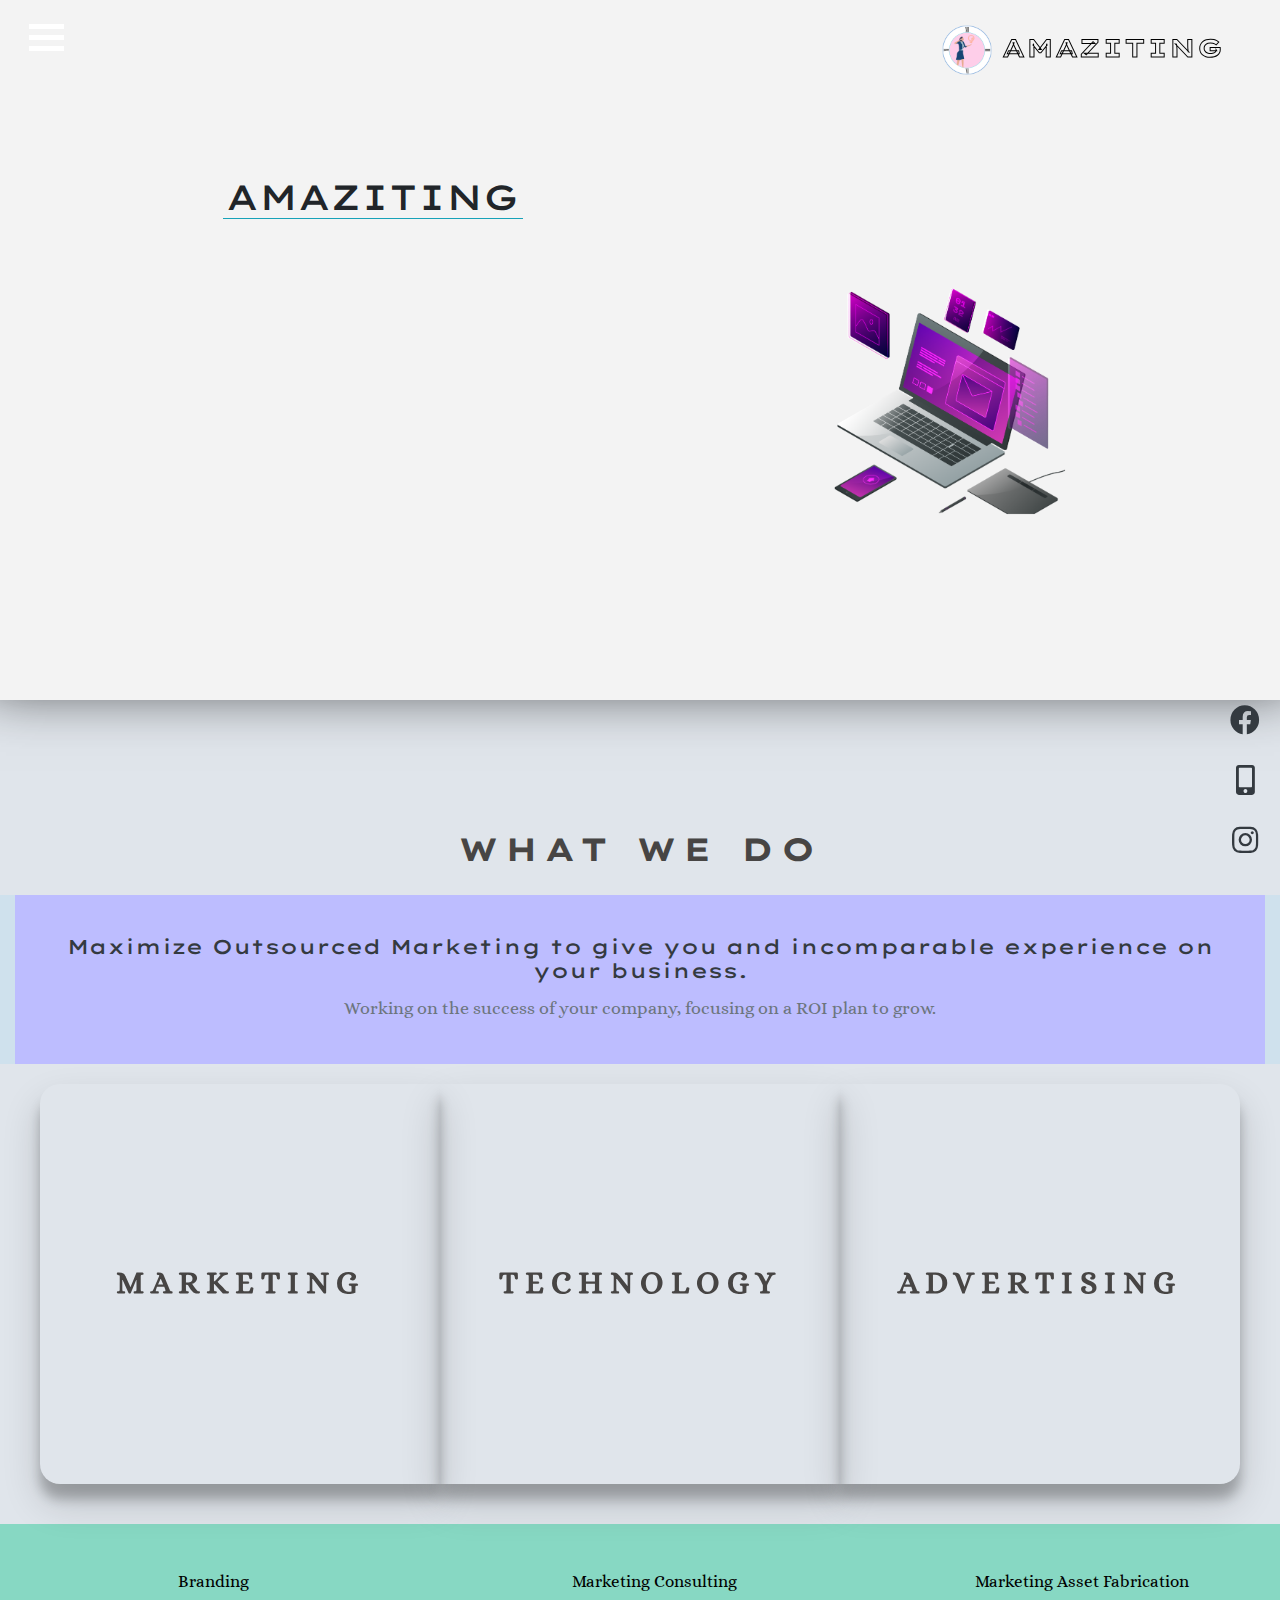
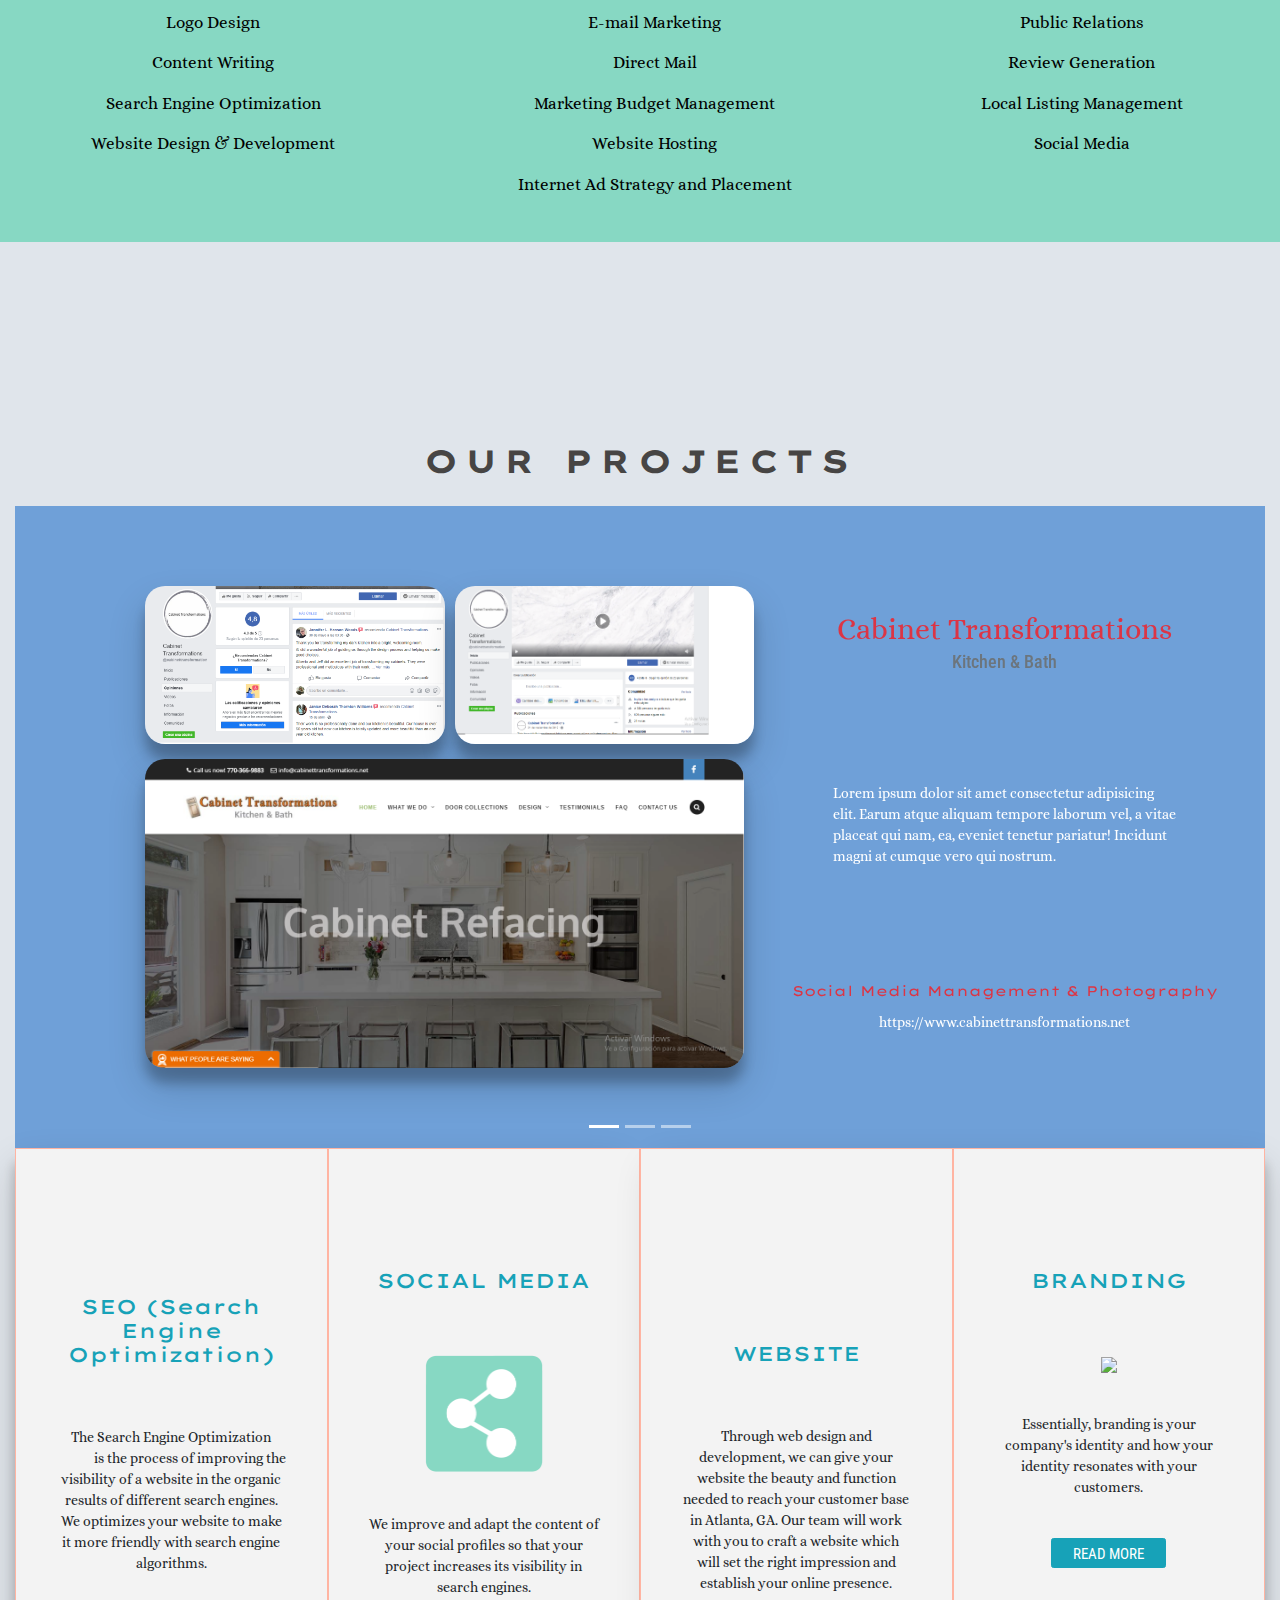
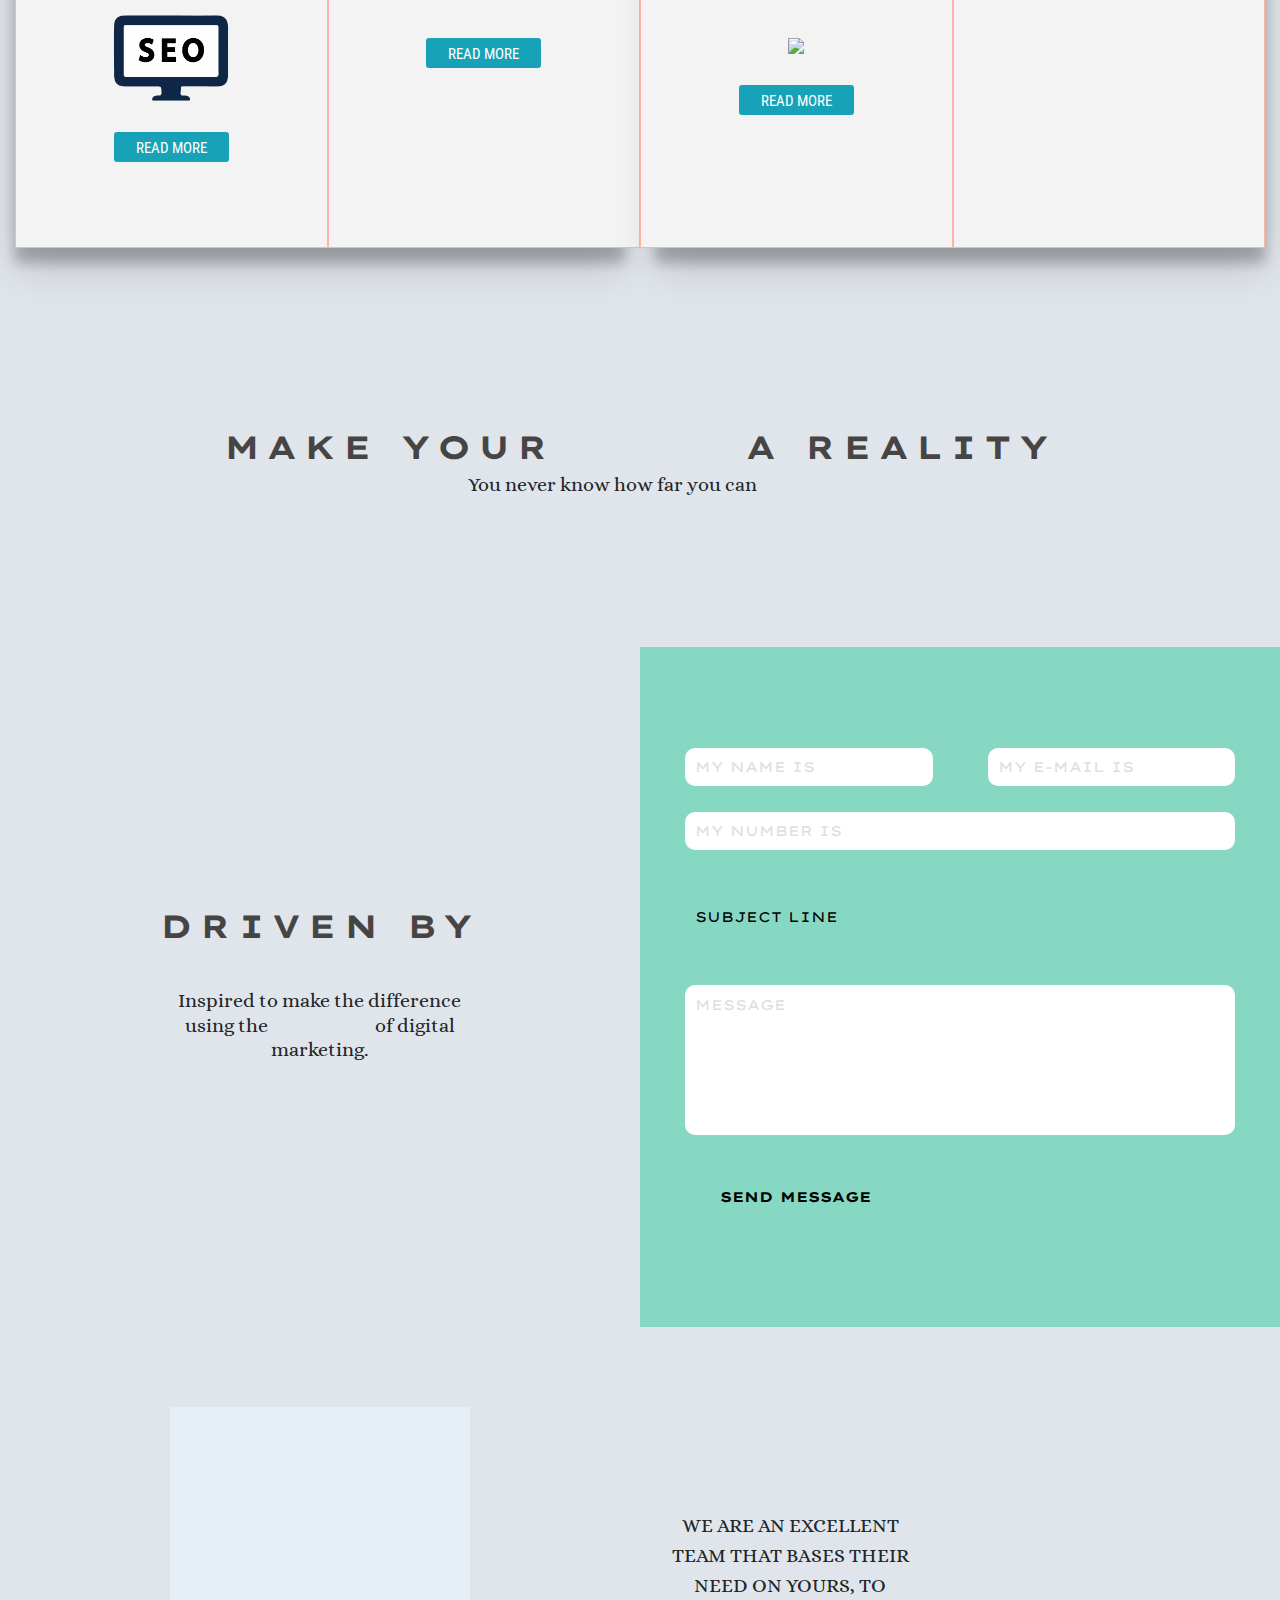
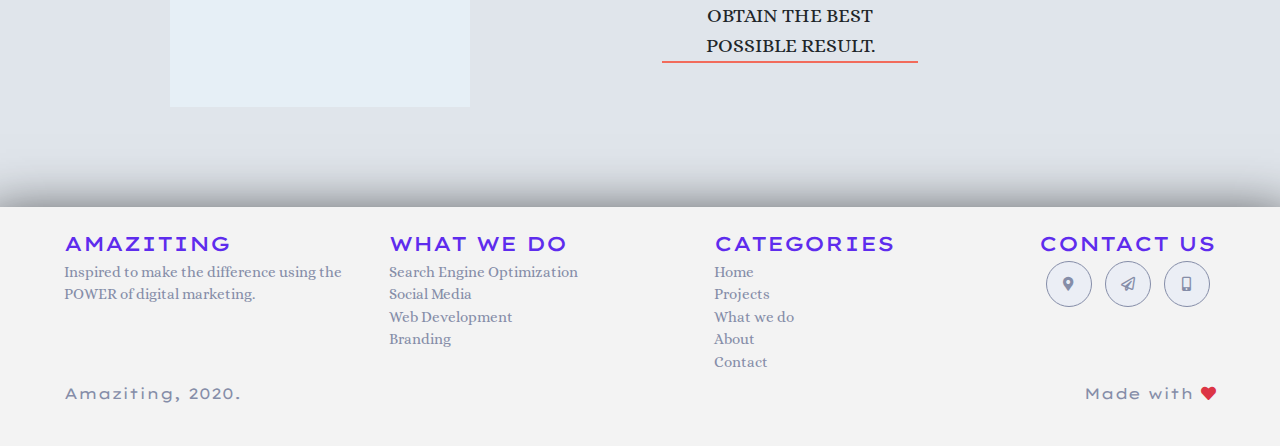
==== commit 0c79ea24: "New chanfes" ====
--- a/index.html
+++ b/index.html
@@ -11,6 +11,7 @@
   <link rel="stylesheet" href="https://themify.me/wp-content/themes/themify-v32/themify-icons/themify-icons.css">
   <link rel="stylesheet" href="https://cdnjs.cloudflare.com/ajax/libs/font-awesome/5.11.2/css/all.min.css">
   <link rel="stylesheet" href="https://cdnjs.cloudflare.com/ajax/libs/tiny-slider/2.9.2/tiny-slider.css">
+  <script src="ui.js"></script>
   <link href="https://fonts.googleapis.com/css2?family=Roboto+Condensed:wght@700&display=swap" rel="stylesheet">
   <link href="https://fonts.googleapis.com/css2?family=Roboto:wght@300;400;900&display=swap" rel="stylesheet">
   <link href="https://fonts.googleapis.com/css2?family=Open+Sans:wght@300;400;700;800&display=swap" rel="stylesheet">
@@ -73,7 +74,10 @@
       <h2 class="title_font text-uppercase border-bottom border-info">
         Amaziting
       </h2>
-      <h3>The <span class="text-danger"> power </span> of digital marketing</h3>
+      <div class="container_peach">
+        <div class="title">The power🍑 of digital marketing</div>
+      </div>
+      <!-- <h3>The <span class="text-danger"> power </span> of digital marketing</h3> -->
     </div>
     <div class="animate_circle_header">
       <!-- <div class="who_text">
--- a/style.css
+++ b/style.css
@@ -121,7 +121,7 @@
 
 /*------------------------------------------------ Paquilaca ----------------------------------------------*/
 .menumobile {
-  background-color:  rgba(254, 206, 233, 0.4);
+  /* background-color:  rgba(254, 206, 233, 0.4); */
   position: fixed;
 }
 
@@ -131,7 +131,8 @@
   padding: 20px;
   margin: 0;
   font-weight: 300;
-  background: #6fa0d8;
+  border-bottom: 3px solid #6fa0d8;
+  background: transparent;
   -webkit-text-fill-color: transparent;
   -webkit-text-stroke-width: 1px;
   -webkit-text-stroke-color: black;
@@ -749,27 +750,27 @@
 
 @keyframes color-change {
   0% {
-    color: white;
+    color: #17a2b8;
     transform:rotate(0deg)
   }
 
   25% {
-    color: white;
+    color: #17a2b8;
     transform:rotate(45deg);
   }
 
   50% {
-    color: white;
+    color: #17a2b8;
     transform:rotate(90deg);
   }
 
   75% {
-    color: white;
+    color: #17a2b8;
     transform:rotate(135deg);
   }
 
   100% {
-    color: white;
+    color: #17a2b8;
     transform:rotate(180deg);
   }
 }
@@ -778,31 +779,31 @@
 @keyframes square-to-circle {
   0%  {
     border-radius:0 0 0 0;
-    background: #fecee9;
+    border: 3px solid #fecee9;
     transform:rotate(0deg);
   }
 
   25%  {
     border-radius:50% 0 0 0;
-    background: #Ffb4a2;
+    border: 3px solid #Ffb4a2;
     transform:rotate(-45deg);
   }
   
   50%  {
     border-radius:50% 50% 0 0;
-    background: #bdbdff;
+    border: 3px solid #bdbdff;
     transform:rotate(-90deg);
   }
 
   75%  {
     border-radius:50% 50% 50% 0;
-    background: #87D8C3;
+    border: 3px solid #87D8C3;
     transform:rotate(-135deg);
   }
 
   100% {
     border-radius:50%;
-    background:#6fa0d8;
+    border: 3px solid #6fa0d8;
     transform:rotate(-180deg);
   }
 }
@@ -1617,4 +1618,106 @@
 z-index: 1;
 }
 
-/*----------------------------------------- Big Service Container -------------------------------------*/+/*----------------------------------------- Big Service Container -------------------------------------*/
+@media only screen and (max-device-width: 780px)  {
+  
+  .word:nth-child(1) {
+    font-size: 0.5em;
+  }
+  .word:nth-child(3n + 2) {
+    font-size: 0.9em;
+  }
+  .word:nth-child(3n) {
+    font-size: 1.2em;
+  }
+  }
+  
+  .container_peach {
+    width: 100%;
+    height: 100%;
+    xbackground-color: #51ffce;
+    color: #333;
+    position: absolute;
+    font-size: 2em;
+    display: flex;
+    justify-content: center;
+    align-items: center;
+    display: -webkit-flex;
+    -webkit-justify-content: center;
+    -webkit-align-items: center;
+    line-height: 0.8;
+  }
+  
+  span {
+    opacity: 0; 
+  }
+  
+  span.show {
+    animation: fade-in 800ms ease 1 forwards;
+  }
+  
+  .word:nth-child(1) {
+    text-transform: uppercase;
+    font-size: 1rem;
+  }
+  .word:nth-child(3n + 2) {
+    text-transform: uppercase;
+    animation: 
+      slide-left var(1s) ease-out 1 forwards,
+      slide-left2 var(4s) var(1s) linear 1 forwards;
+    font-size: 2.5rem;
+  }
+  .word:nth-child(3n) {
+    text-transform: uppercase;
+    animation: 
+      slide-right var(2s)  ease-out 1 forwards,
+      slide-right2 var(3s)  var(2s)  linear 1 forwards;
+    font-size: 3rem;
+  }
+  
+  
+  @keyframes fade-in {
+    from {
+      opacity: 0;
+    }
+    to {
+      opacity: 1;
+    }
+  }
+  
+  @keyframes slide-right {
+    from {
+      transform: translateX(50px);
+    }
+    to {
+      transform: translateX(-20px);
+    }
+  }
+  @keyframes slide-right2 {
+    from {
+      transform: translateX(-20px);
+    }
+    to {
+      transform: translateX(-40px);
+    }
+  }
+  
+  @keyframes slide-left {
+    from {
+      transform: translateX(-50px);
+    }
+    to {
+      transform: translateX(30px);
+    }
+  }
+  @keyframes slide-left2 {
+    from {
+      transform: translateX(30px);
+    }
+    to {
+      transform: translateX(50px);
+    }
+  }
+  
+  .word { cursor: pointer; }
+  .word:hover { color: white; }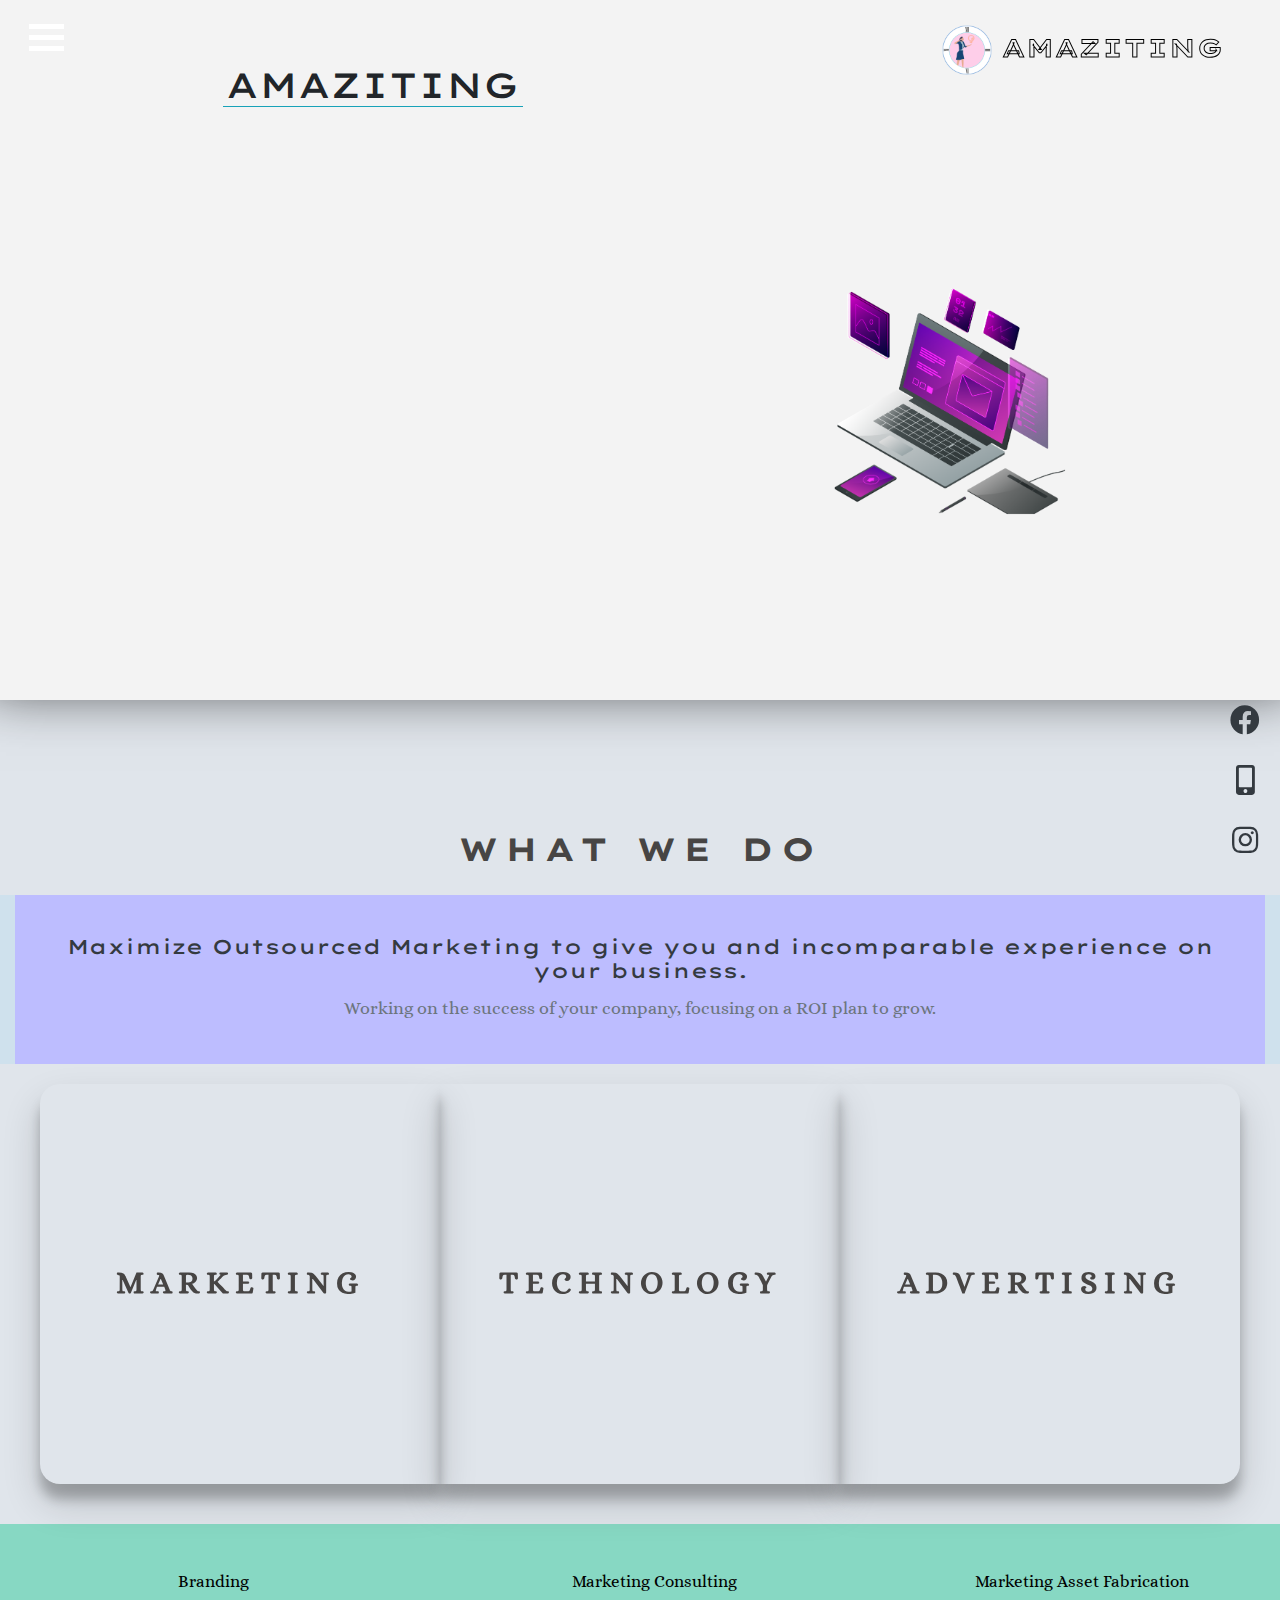
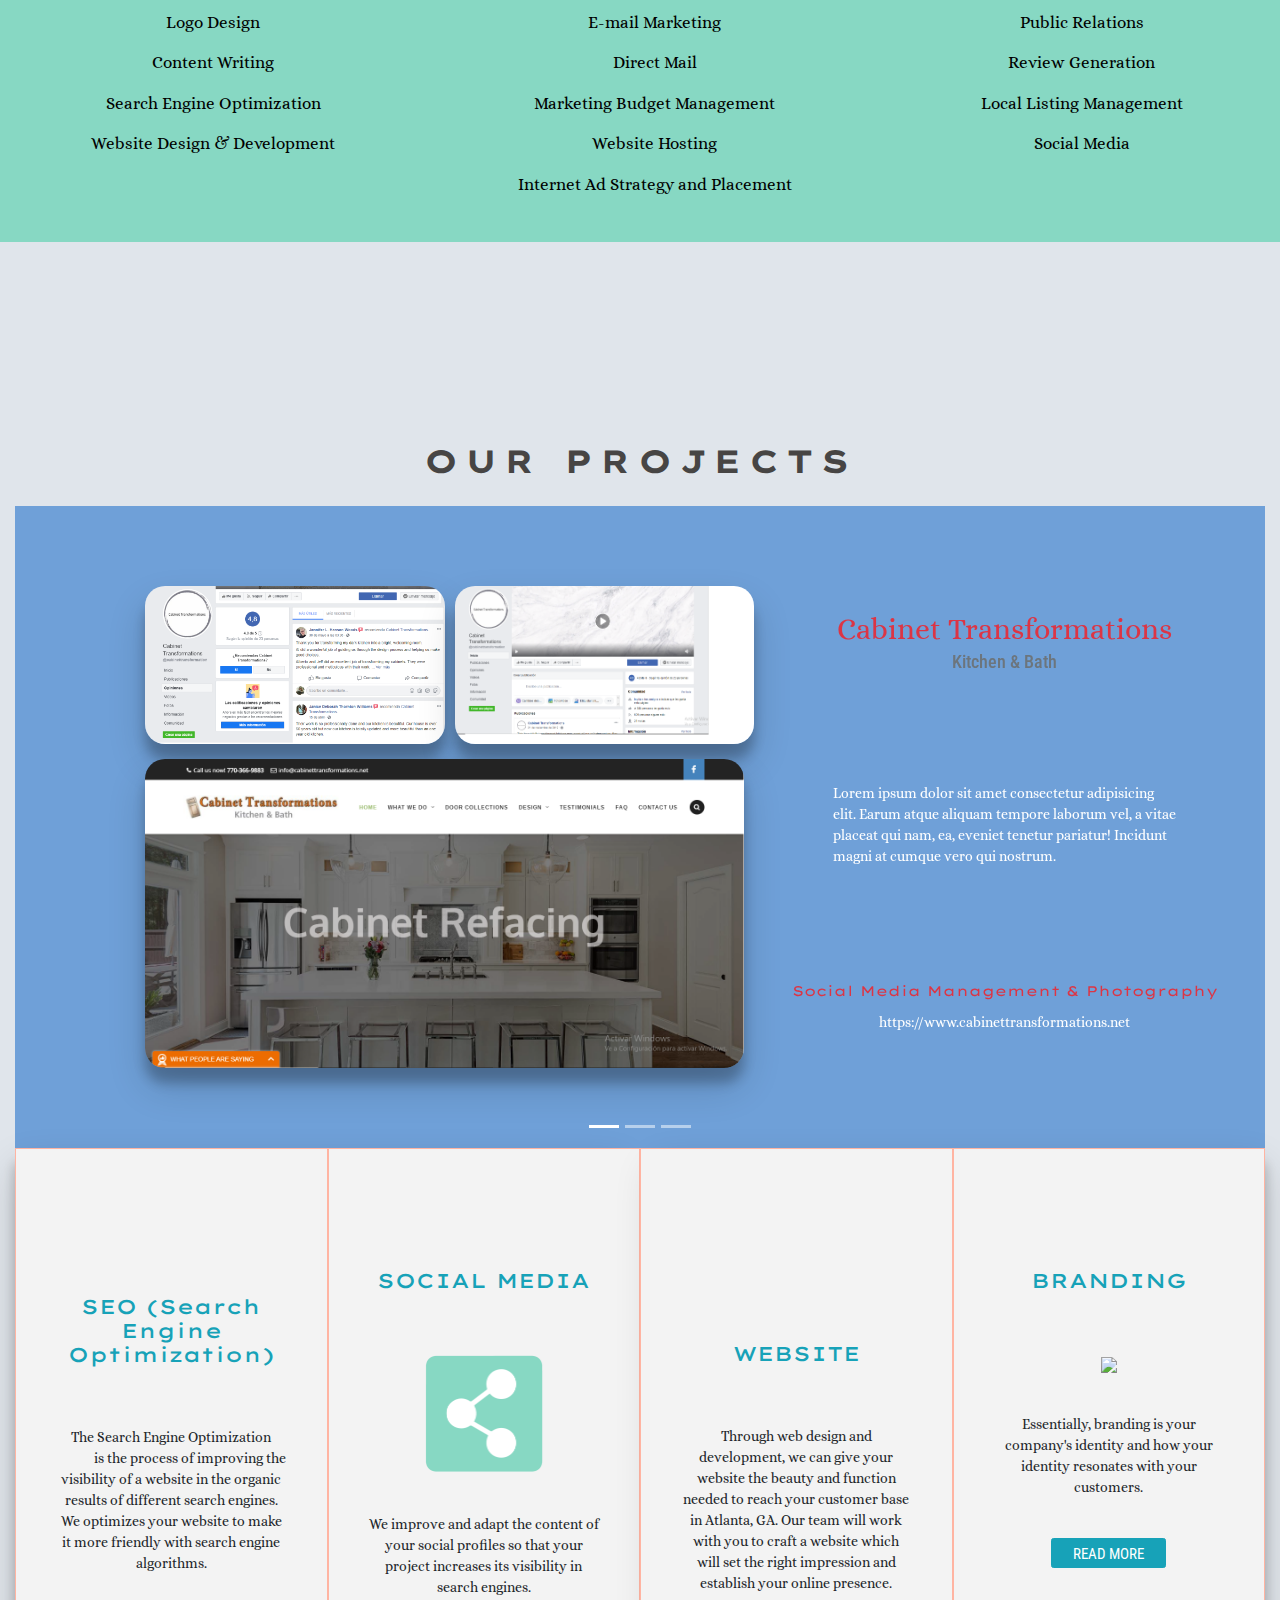
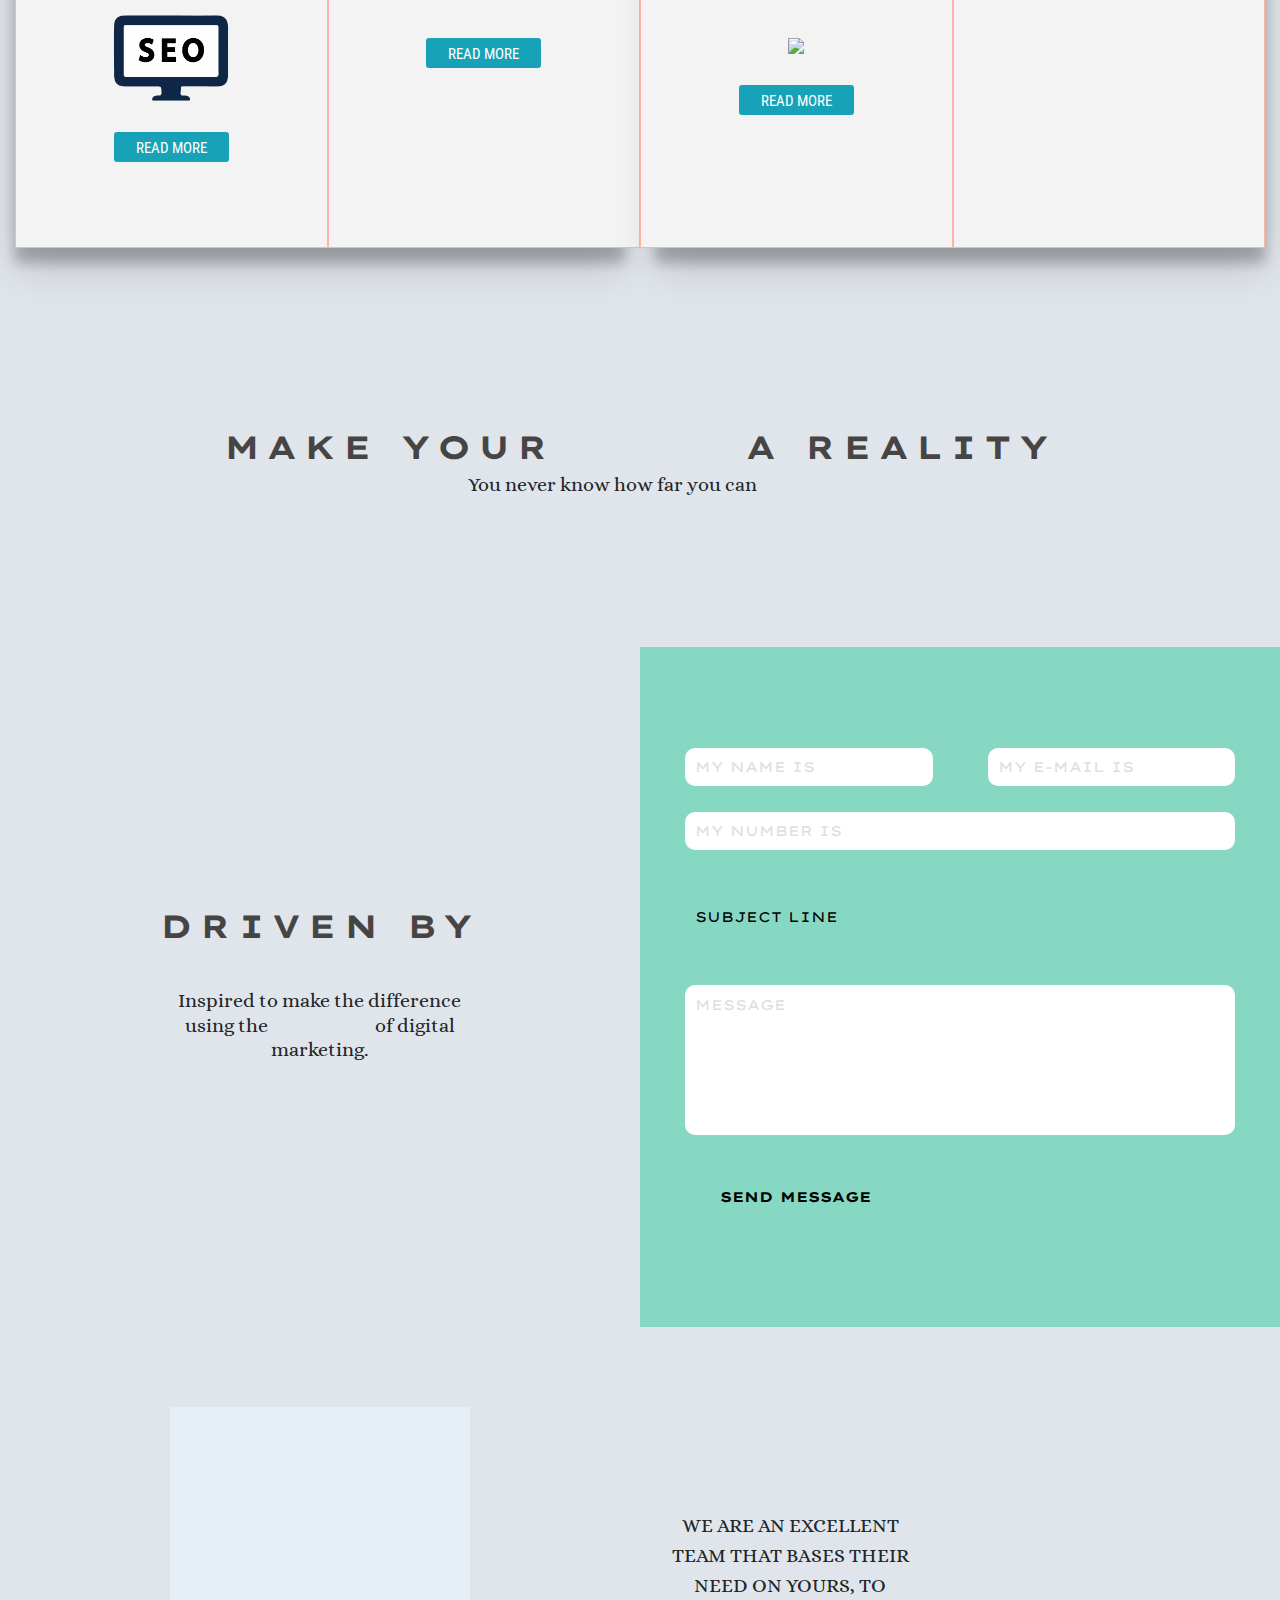
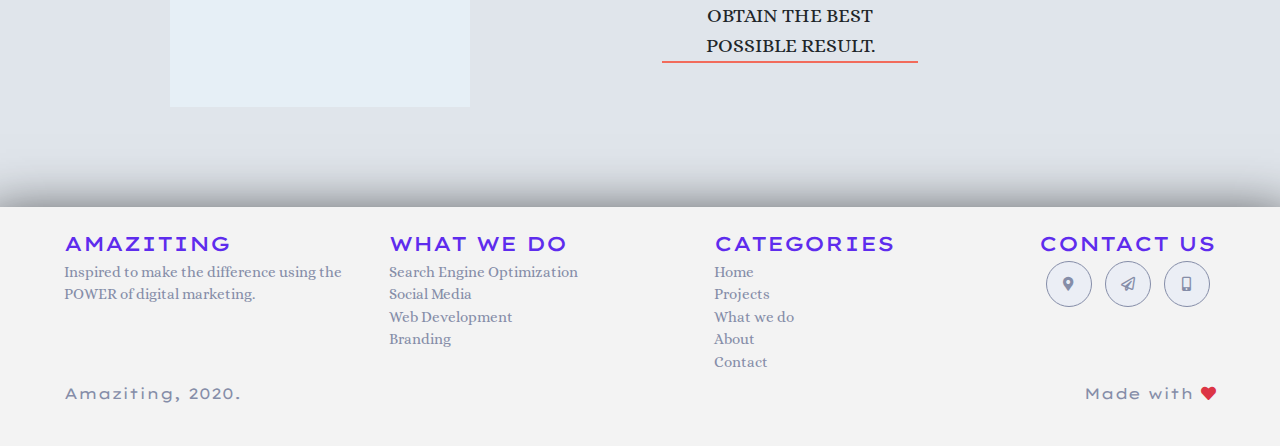
==== commit e61fb4c0: "New chanfes" ====
--- a/index.html
+++ b/index.html
@@ -75,7 +75,7 @@
         Amaziting
       </h2>
       <div class="container_peach">
-        <div class="title">The power🍑 of digital marketing</div>
+        <div class="title">The power💡 of digital marketing</div>
       </div>
       <!-- <h3>The <span class="text-danger"> power </span> of digital marketing</h3> -->
     </div>
--- a/style.css
+++ b/style.css
@@ -1619,25 +1619,24 @@
 }
 
 /*----------------------------------------- Big Service Container -------------------------------------*/
-@media only screen and (max-device-width: 780px)  {
+@media only screen and (max-width: 780px)  {
   
   .word:nth-child(1) {
+    font-size: 0.1em;
+  }
+  .word:nth-child(3n + 2) {
     font-size: 0.5em;
   }
-  .word:nth-child(3n + 2) {
-    font-size: 0.9em;
-  }
   .word:nth-child(3n) {
-    font-size: 1.2em;
+    font-size: 0.8em;
   }
   }
   
   .container_peach {
     width: 100%;
     height: 100%;
-    xbackground-color: #51ffce;
     color: #333;
-    position: absolute;
+    position: relative;
     font-size: 2em;
     display: flex;
     justify-content: center;
@@ -1658,21 +1657,21 @@
   
   .word:nth-child(1) {
     text-transform: uppercase;
-    font-size: 1rem;
+    font-size: 1em;
   }
   .word:nth-child(3n + 2) {
     text-transform: uppercase;
     animation: 
       slide-left var(1s) ease-out 1 forwards,
       slide-left2 var(4s) var(1s) linear 1 forwards;
-    font-size: 2.5rem;
+    font-size: 2.5em;
   }
   .word:nth-child(3n) {
     text-transform: uppercase;
     animation: 
       slide-right var(2s)  ease-out 1 forwards,
       slide-right2 var(3s)  var(2s)  linear 1 forwards;
-    font-size: 3rem;
+    font-size: 3em;
   }
   
   
@@ -1720,4 +1719,10 @@
   }
   
   .word { cursor: pointer; }
-  .word:hover { color: white; }+  .word:hover { color: white; }
+
+@media only screen and (max-width: 780px) {
+  .container_peach {
+    font-size: 1.5em;
+  }
+}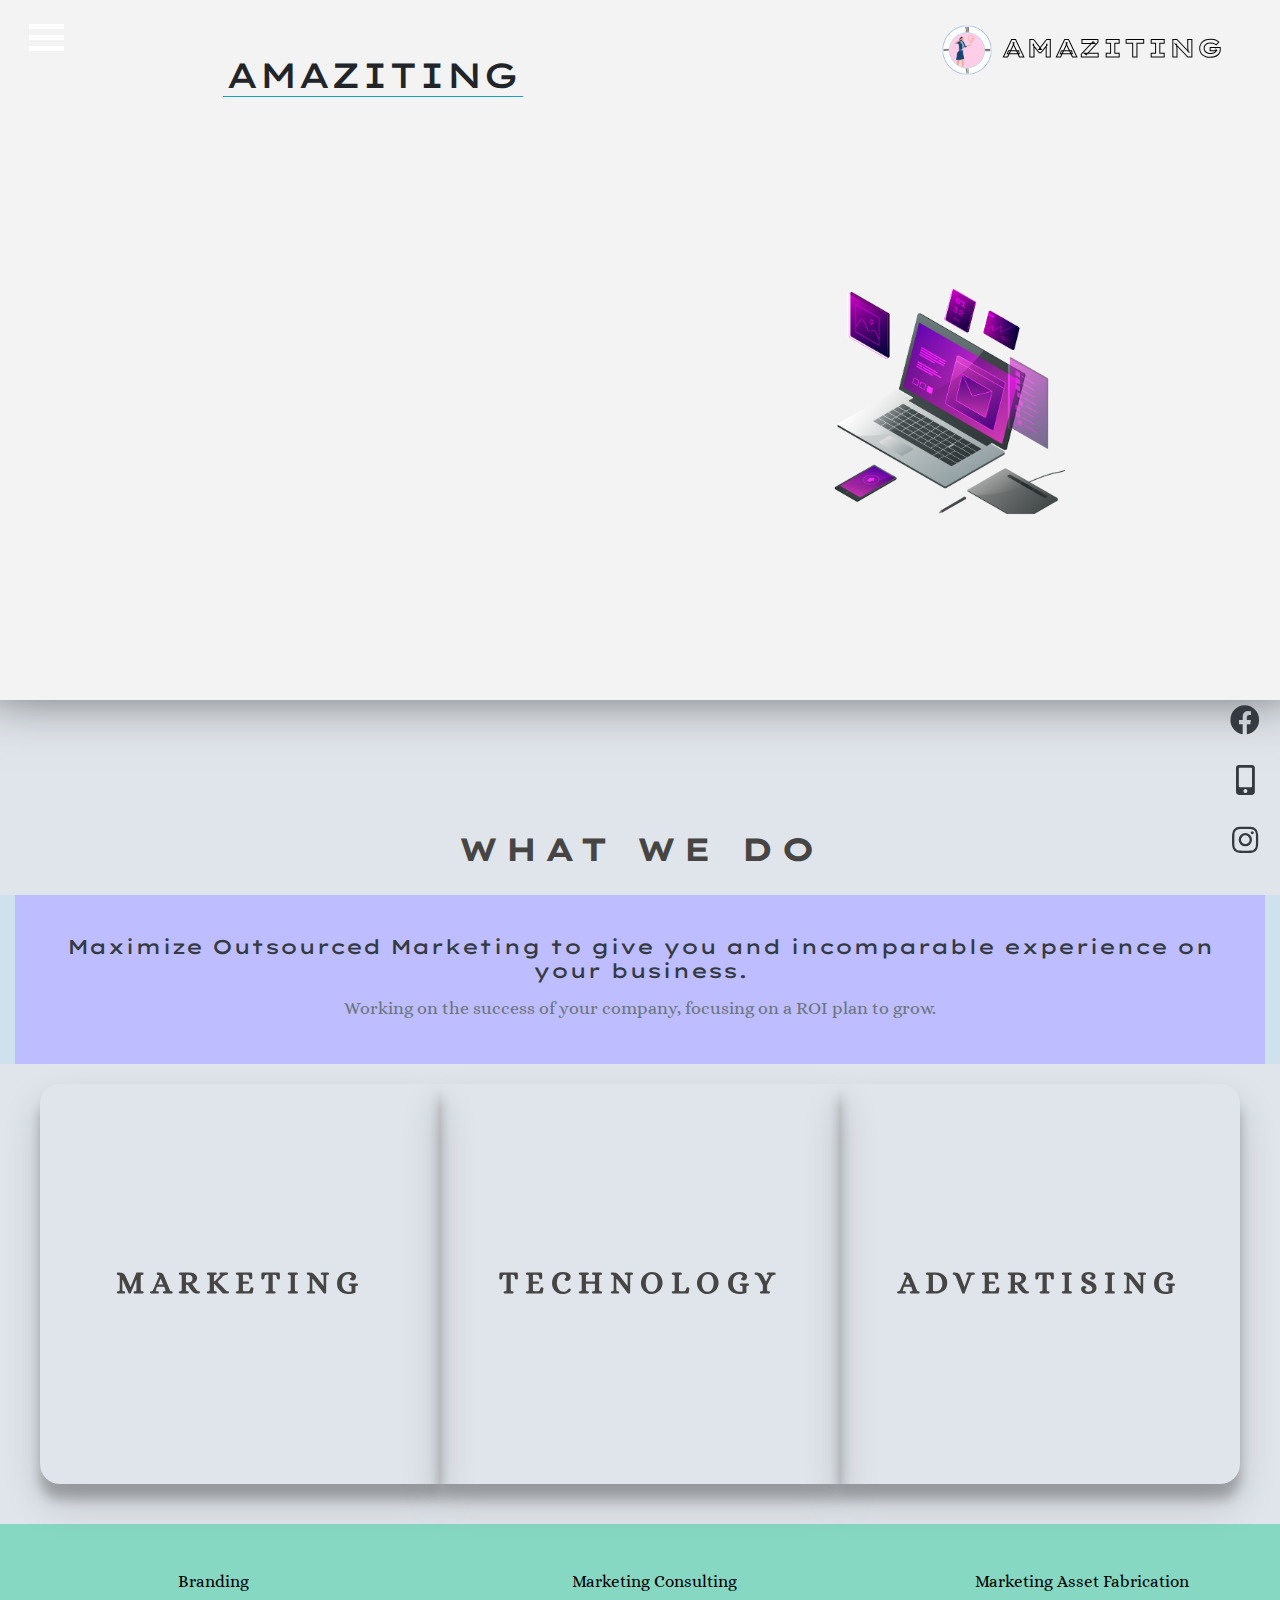
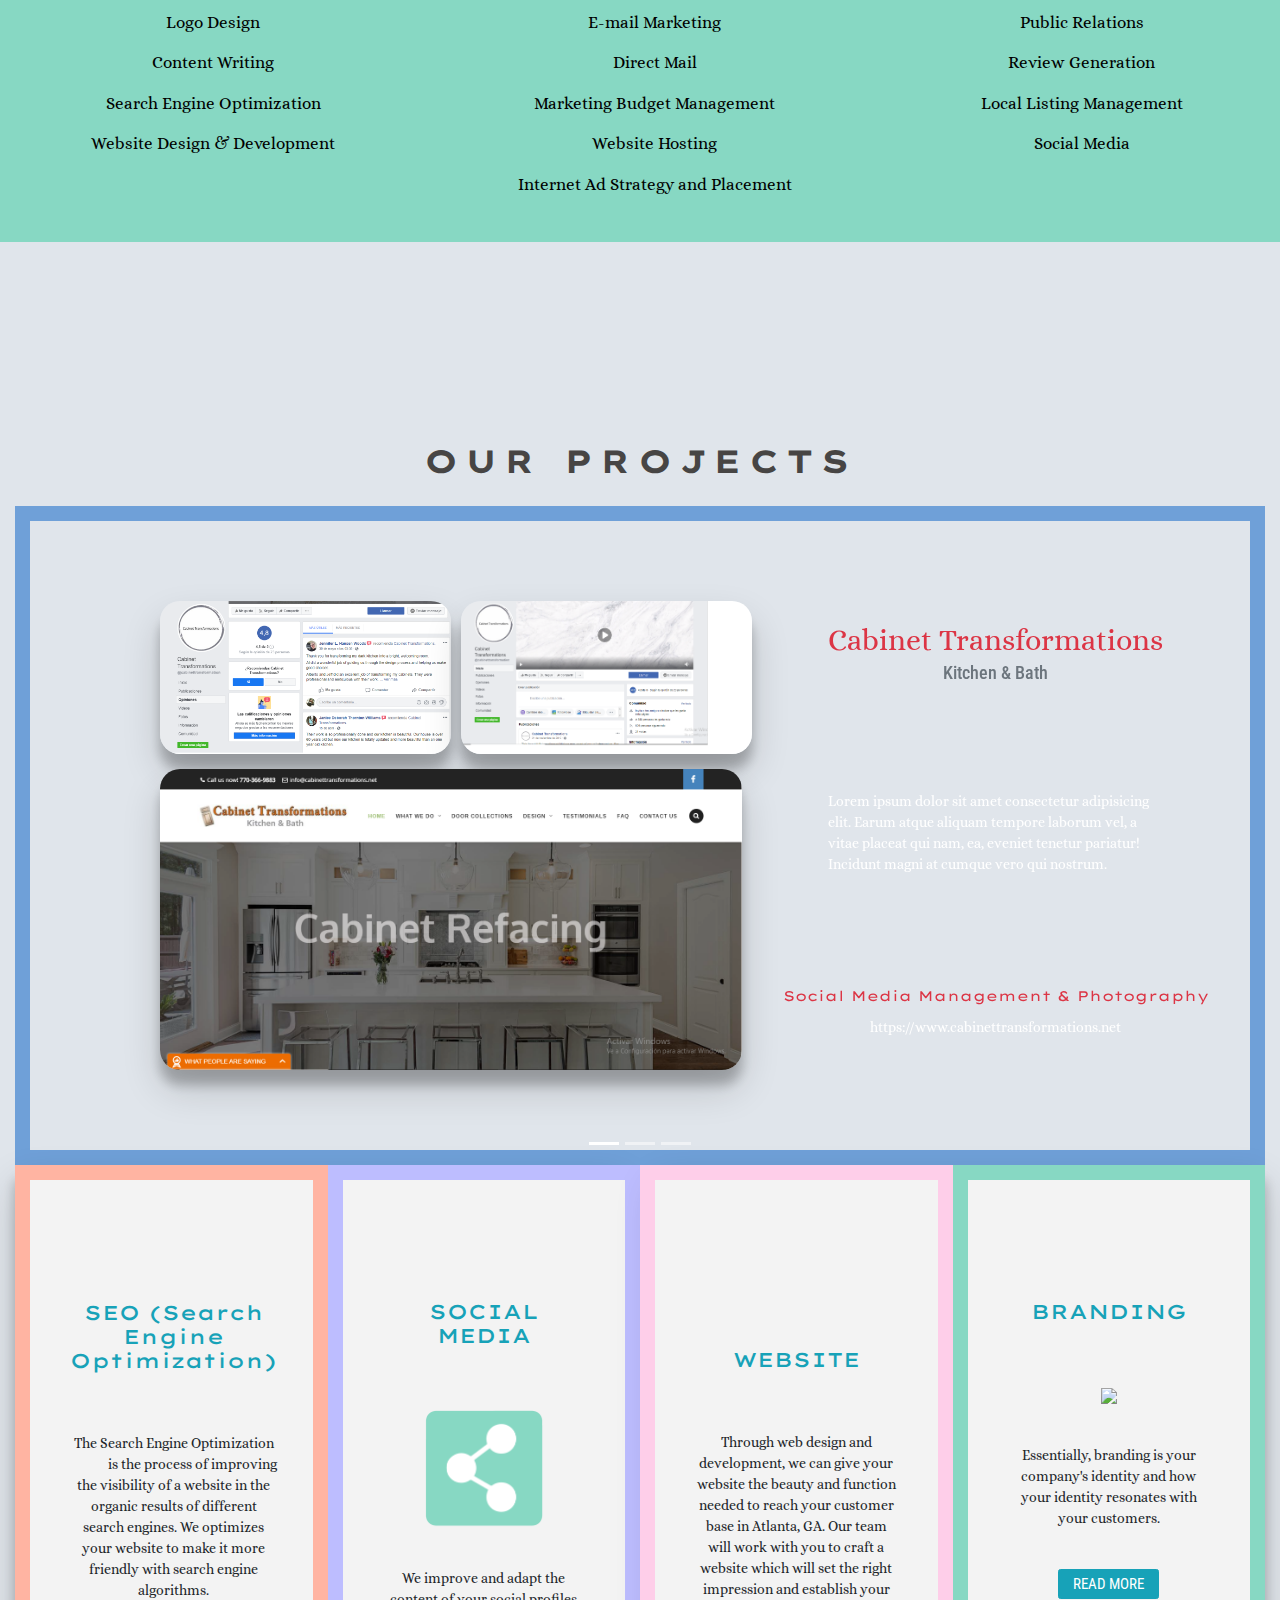
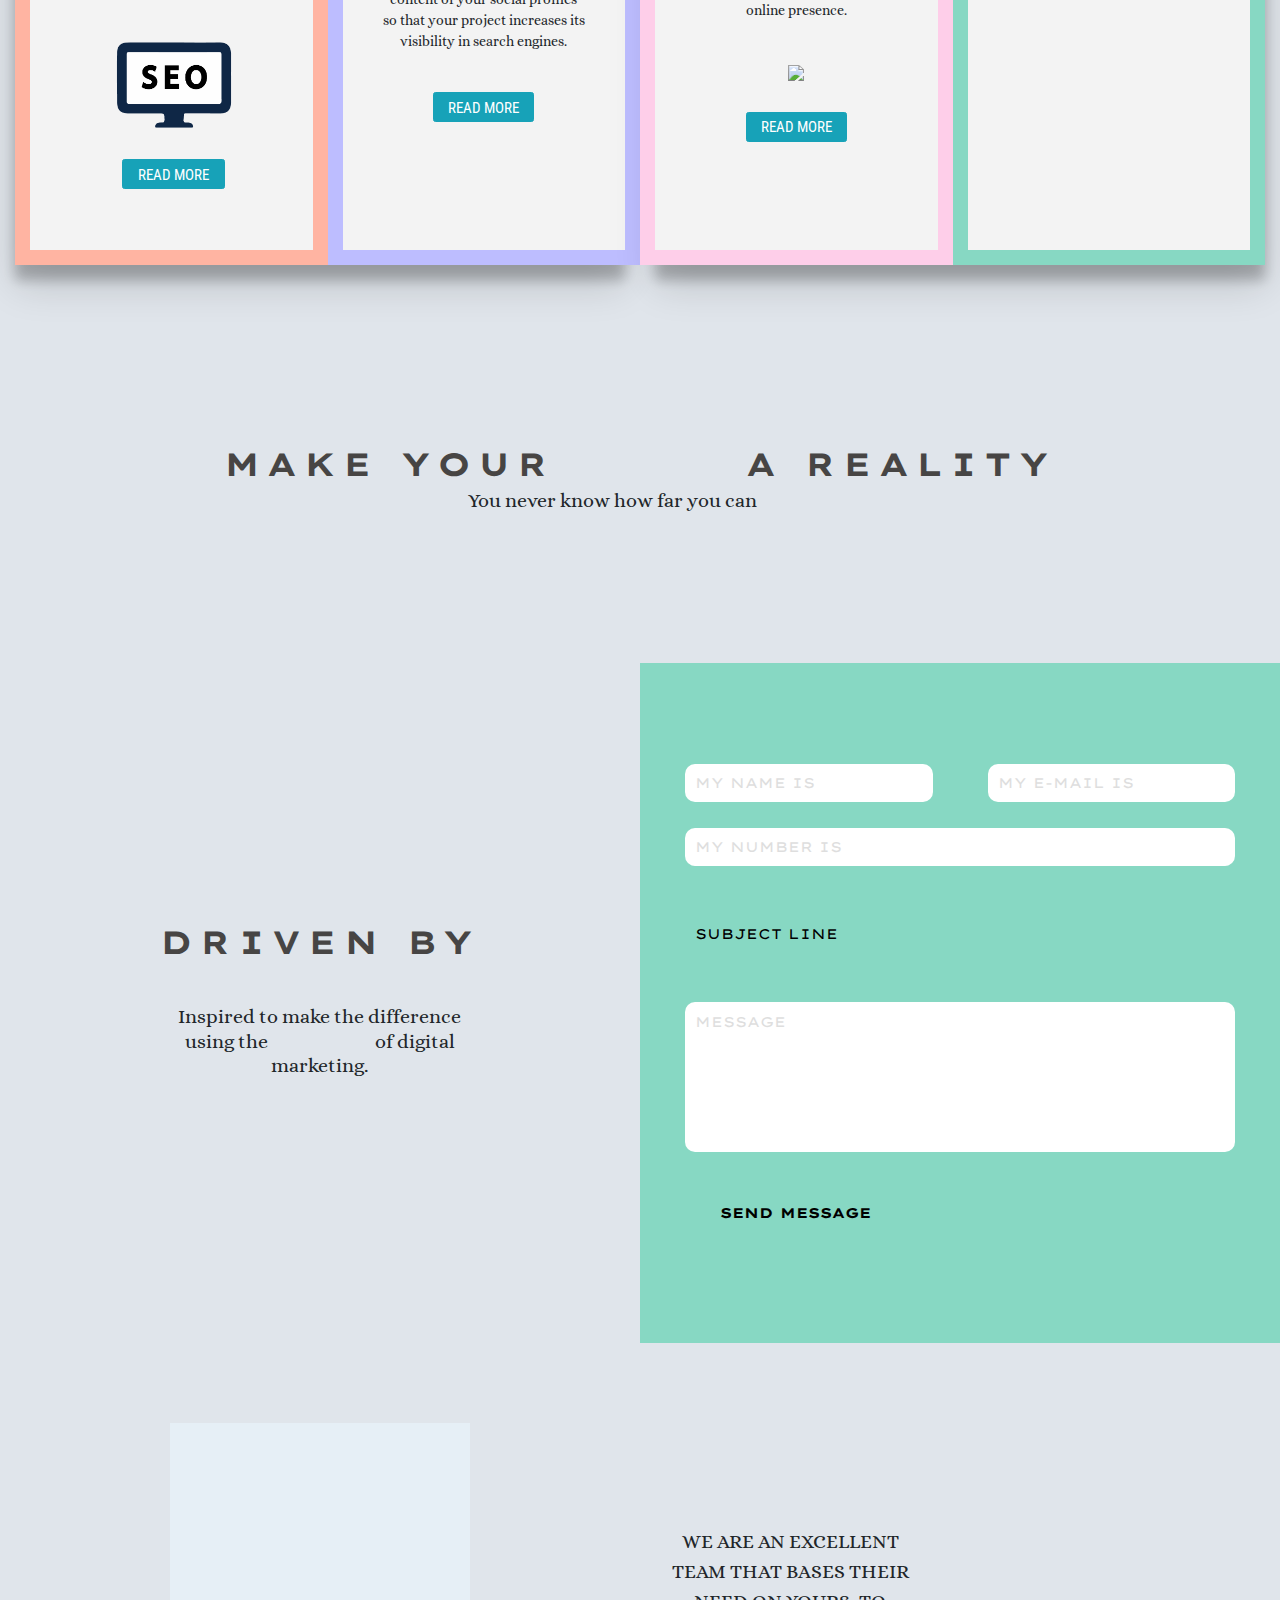
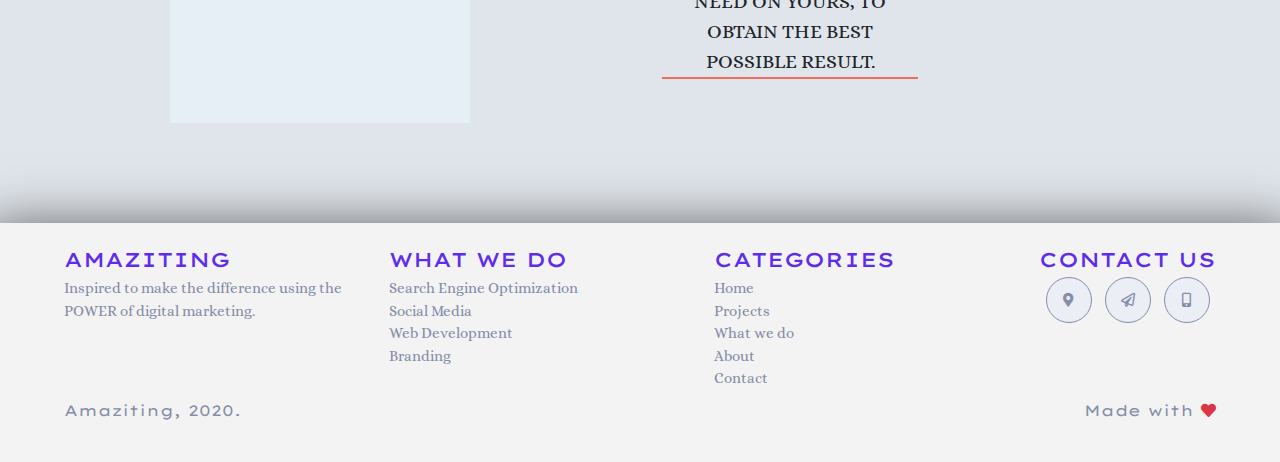
==== commit 53206324: "New chanfes" ====
--- a/index.html
+++ b/index.html
@@ -301,7 +301,7 @@
       <div class="cover_right col-12 col-lg-6">
         <div class="box_general-container container-fluid service_container_padding_left">
           <div class="row">
-            <div class="box_container-one col-12 col-lg-6">
+            <div class="box_container-one_one col-12 col-lg-6">
               <div class="box1">
                 <div class="box_title">
                   <h2 class="text-info title_font text-uppercase">Website</h2>
@@ -317,7 +317,7 @@
                 </div>
               </div>
             </div>
-            <div class="box_container-two col-12 col-lg-6">
+            <div class="box_container-two_two col-12 col-lg-6">
               <div class="box2">
                 <div class="box_title">
                   <h2 class="text-info title_font text-uppercase">Branding</h2>
--- a/style.css
+++ b/style.css
@@ -362,7 +362,7 @@
   .header_point-container {
     flex-direction: column;
     justify-content: space-evenly;
-    height: 60rem;
+    height: 65rem;
   }
 
   .header_point-image img {
@@ -779,31 +779,31 @@
 @keyframes square-to-circle {
   0%  {
     border-radius:0 0 0 0;
-    border: 3px solid #fecee9;
+    background-color: #fecee9;
     transform:rotate(0deg);
   }
 
   25%  {
     border-radius:50% 0 0 0;
-    border: 3px solid #Ffb4a2;
+    background-color: #Ffb4a2;
     transform:rotate(-45deg);
   }
   
   50%  {
     border-radius:50% 50% 0 0;
-    border: 3px solid #bdbdff;
+    background-color: #bdbdff;
     transform:rotate(-90deg);
   }
 
   75%  {
     border-radius:50% 50% 50% 0;
-    border: 3px solid #87D8C3;
+    background-color: #87D8C3;
     transform:rotate(-135deg);
   }
 
   100% {
     border-radius:50%;
-    border: 3px solid #6fa0d8;
+    background-color: #6fa0d8;
     transform:rotate(-180deg);
   }
 }
@@ -888,7 +888,7 @@
 }
 
 .carousel_row {
-  background-color: #6fa0d8;
+  border: 15px solid #6fa0d8;
   box-shadow: 0 19px 38px rgba(0, 0, 0, 0.16), 0 15px 12px rgba(0, 0, 0, 0.23);
 }
 
@@ -1050,12 +1050,22 @@
 
 .box_container-one {
   background-color: #f3f3f3;
-  border: 1px solid #Ffb4a2;
+  border: 15px solid #Ffb4a2;
   display: flex;
   align-items: center;
   text-align: center;
   padding: 6rem 4rem;
 }
+
+.box_container-one_one {
+  background-color: #f3f3f3;
+  border: 15px solid #fecee9;
+  display: flex;
+  align-items: center;
+  text-align: center;
+  padding: 6rem 4rem;
+}
+
 
 .box_title {
   margin: 6rem 0;
@@ -1083,7 +1093,18 @@
 
 .box_container-two {
   background-color: #f3f3f3;
-  border: 1px solid #Ffb4a2;
+  border: 15px solid #bdbdff;
+  display: flex;
+  align-items: center;
+  text-align: center;
+  flex-direction: column;
+  padding: 6rem 4rem;
+  height: 70rem;
+}
+
+.box_container-two_two {
+  background-color: #f3f3f3;
+  border: 15px solid #87D8C3;
   display: flex;
   align-items: center;
   text-align: center;
@@ -1637,6 +1658,7 @@
     height: 100%;
     color: #333;
     position: relative;
+    margin-top: 2rem;
     font-size: 2em;
     display: flex;
     justify-content: center;
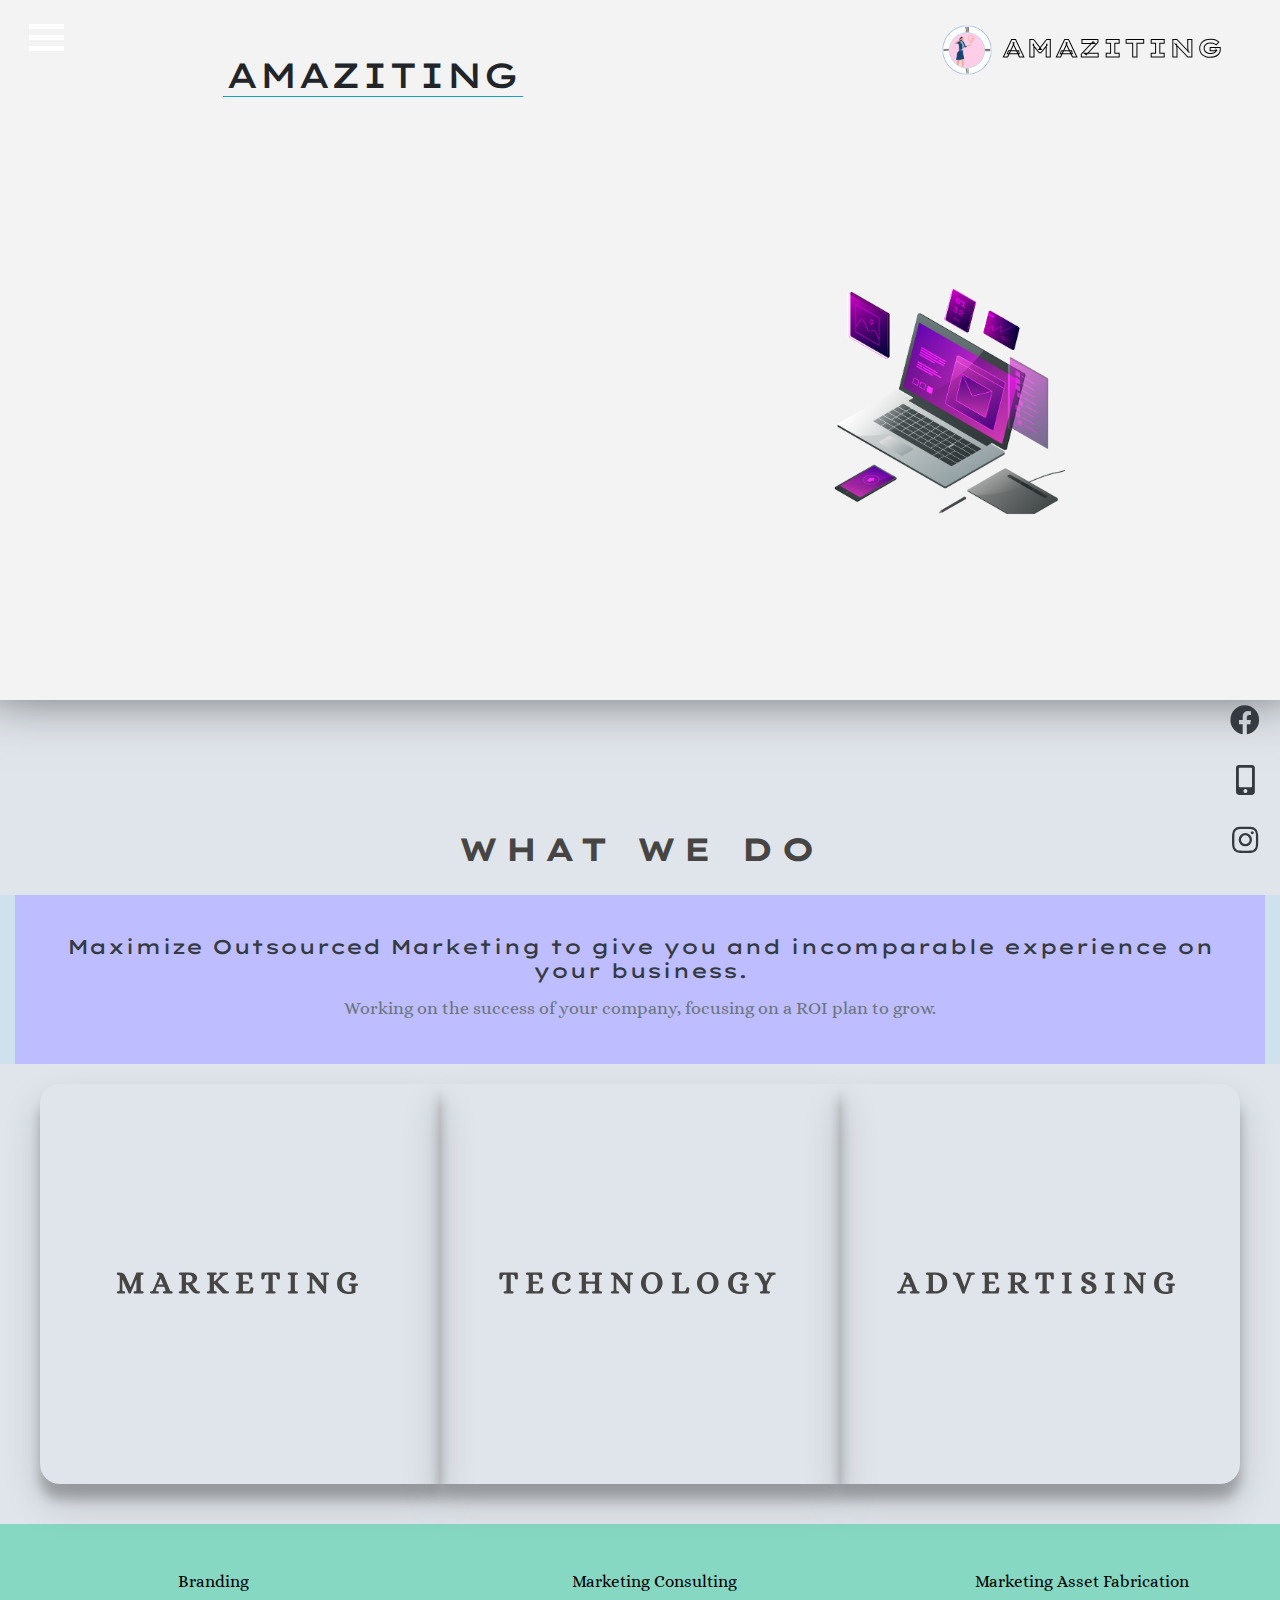
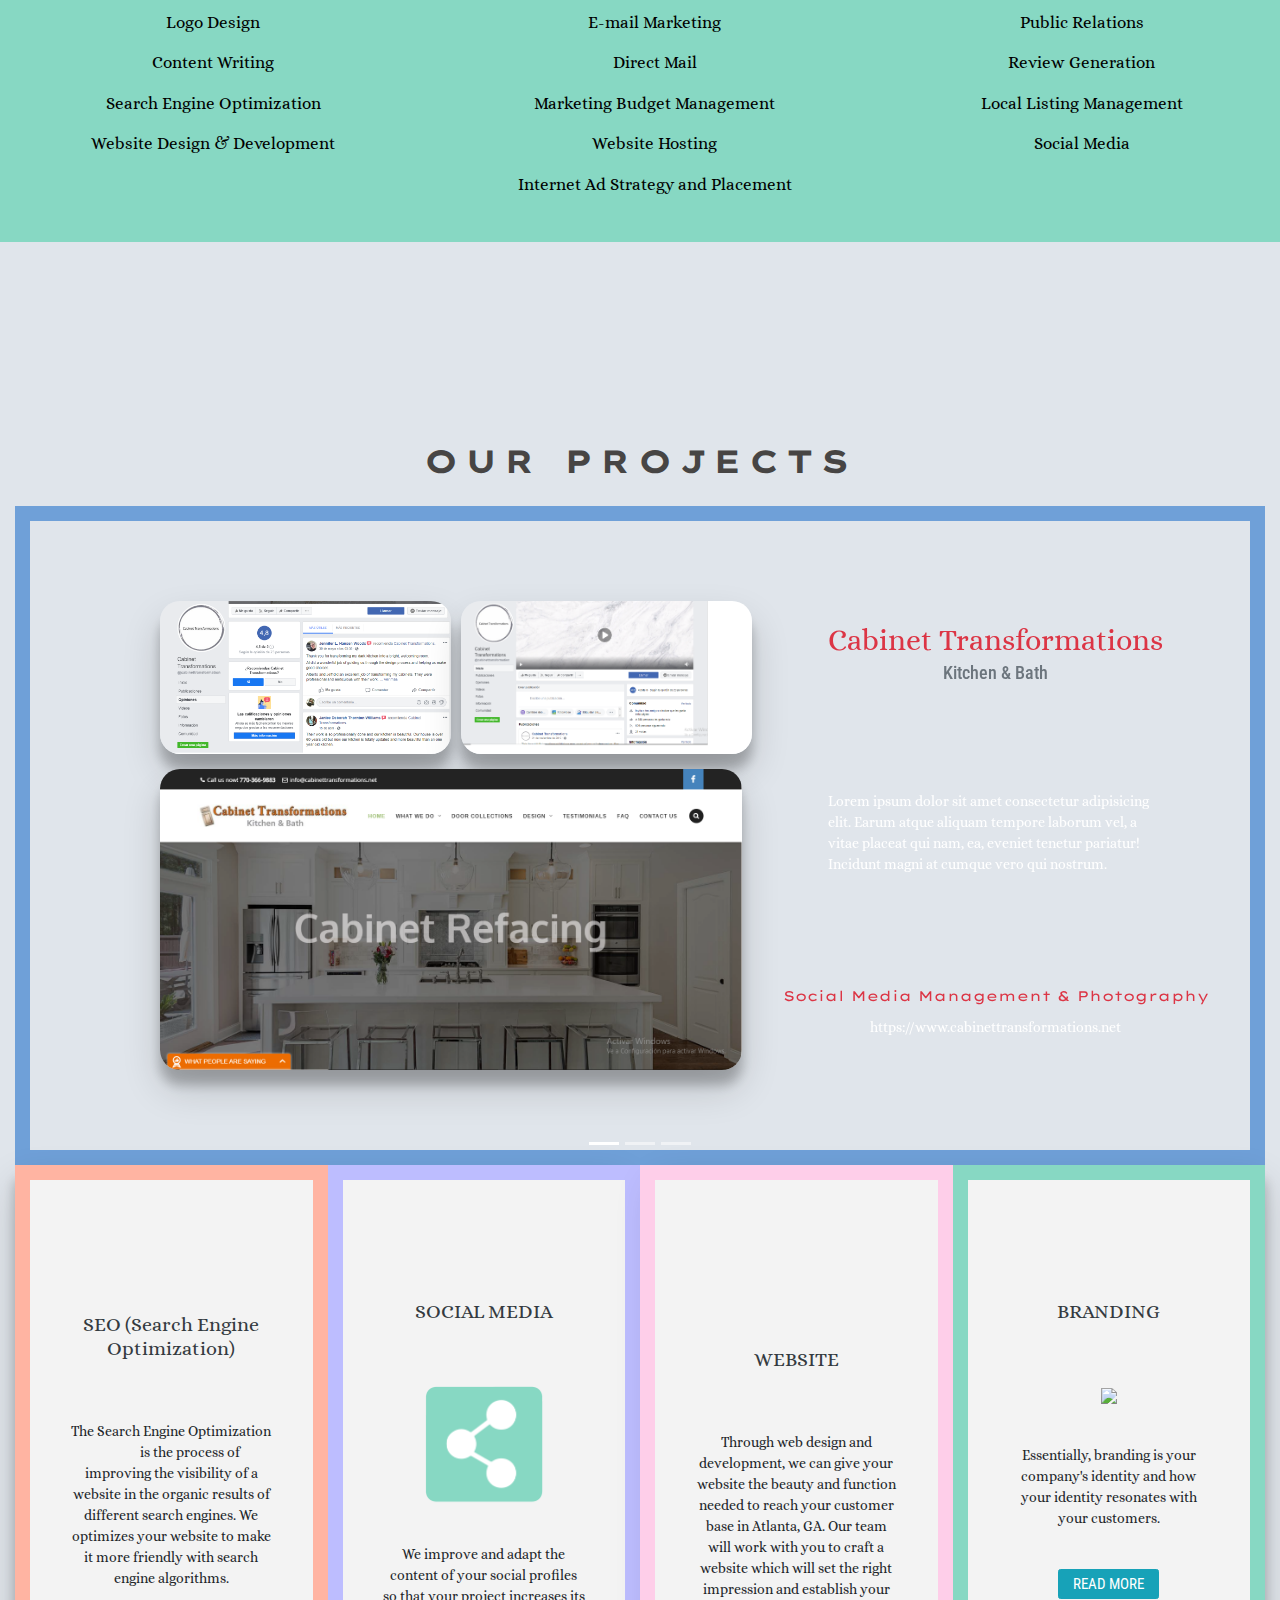
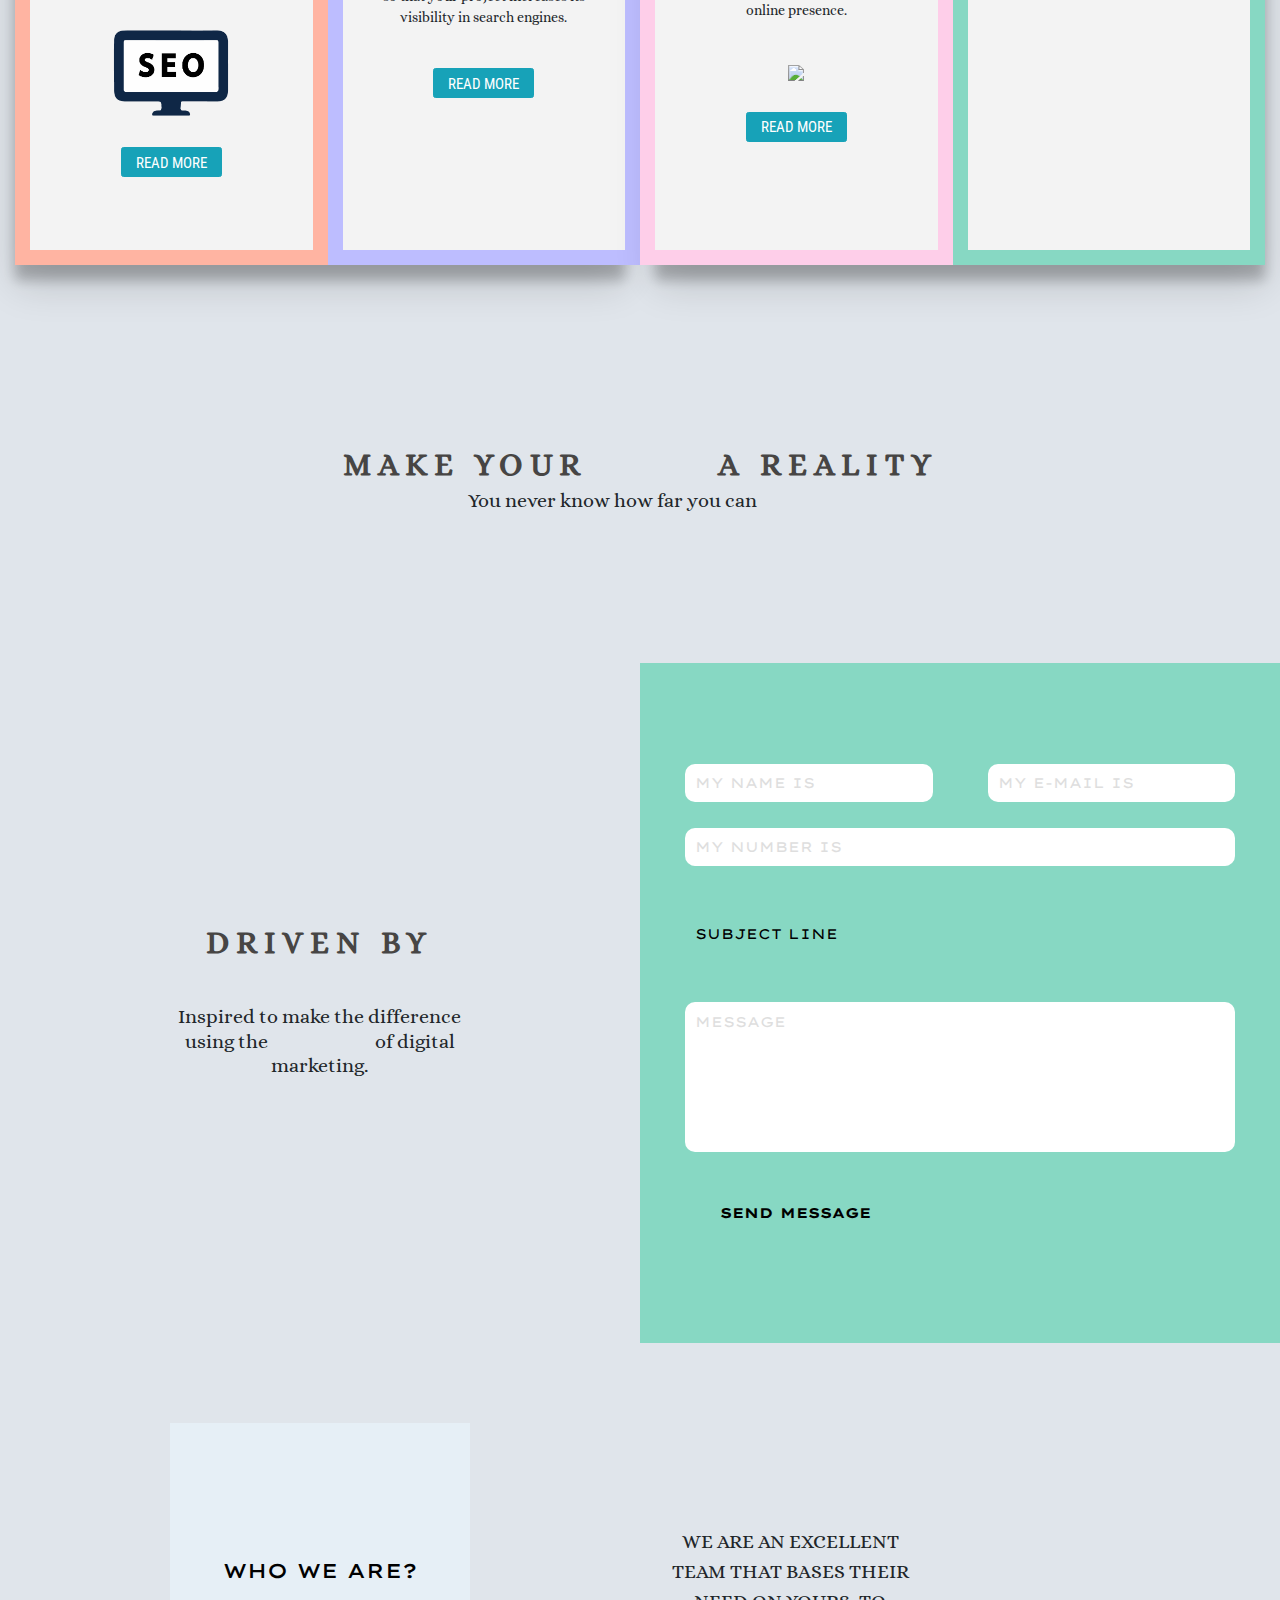
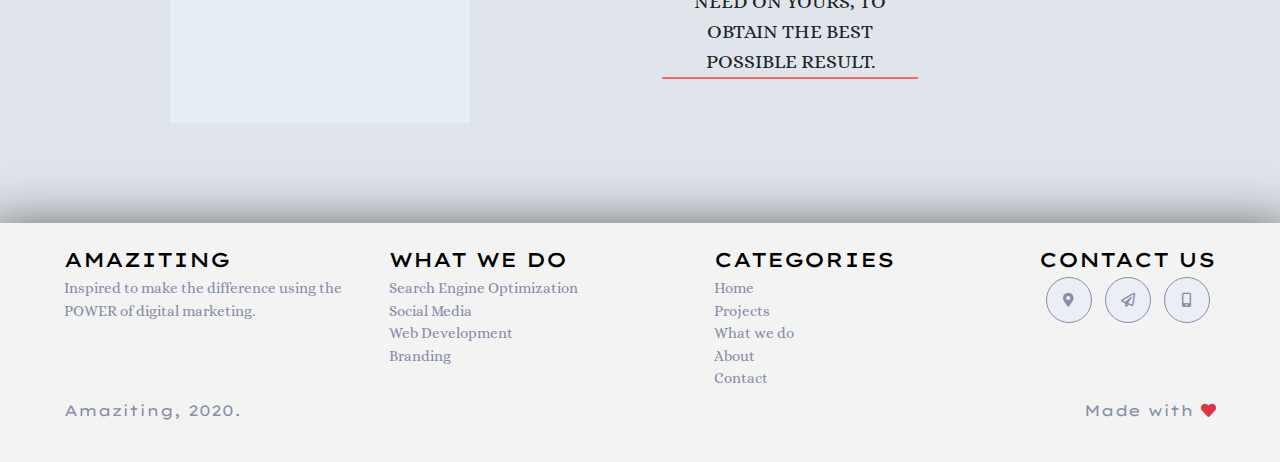
==== commit fa660fb9: "New chanfes" ====
--- a/index.html
+++ b/index.html
@@ -265,7 +265,7 @@
             <div class="box_container-one col-12 col-lg-6">
               <div class="box1">
                 <div class="box_title">
-                  <h2 class="text-info title_font text-capitalize">SEO (Search Engine Optimization)</h2>
+                  <h2 class="text-dark text-capitalize">SEO (Search Engine Optimization)</h2>
                 </div>
                 <div class="box_para">
                   The Search Engine Optimization <span class="hover_red">(SEO)</span> is the process of improving the visibility of a website in the organic results of different search engines. We 
@@ -282,7 +282,7 @@
             <div class="box_container-two col-12 col-lg-6">
               <div class="box2">
                 <div class="box_title">
-                  <h2 class="text-info title_font text-uppercase">Social Media</h2>
+                  <h2 class="text-dark text-uppercase">Social Media</h2>
                 </div>
                 <div id="icon">
                   <img class="service_img" src="img/service_icons/share-icon.png" width="120px">
@@ -304,7 +304,7 @@
             <div class="box_container-one_one col-12 col-lg-6">
               <div class="box1">
                 <div class="box_title">
-                  <h2 class="text-info title_font text-uppercase">Website</h2>
+                  <h2 class="text-dark text-uppercase">Website</h2>
                 </div>
                 <div class="box_para">
                   Through web design and development, we can give your website the beauty and function needed to reach your customer base in Atlanta, GA. Our team will work with you to craft a website which will set the right impression and establish your online presence.
@@ -320,7 +320,7 @@
             <div class="box_container-two_two col-12 col-lg-6">
               <div class="box2">
                 <div class="box_title">
-                  <h2 class="text-info title_font text-uppercase">Branding</h2>
+                  <h2 class="text-dark text-uppercase">Branding</h2>
                 </div>
                 <div id="icon">
                   <img class="service_img" src="http://icons.iconarchive.com/icons/iynque/ios7-style/1024/Design-Briefs-icon.png" width="120px">
@@ -339,7 +339,7 @@
     </div>
   </section>
   <div class="message_text_one">
-    <h1 class="title_font">Make your <span class="red_span">idea</span> a reality</h1>
+    <h1 class="">Make your <span class="red_span">idea</span> a reality</h1>
     <h2>You never know how far you can <span class="red_span title_font text-uppercase">go.</span></h2>
   </div>
   <!------------------------------------------------------ Send Message --------------------------------->
@@ -347,7 +347,7 @@
     <div class="send_message-row row">
       <div class="send_message-left col_12 col-md-6">
         <div class="message_text text-center">
-          <h1 class="title_font text-center">Driven by <span class="red_span">creativity</span></h1>
+          <h1 class="text-center">Driven by <span class="red_span">creativity</span></h1>
           <h2 class="text-center">Inspired to make the difference using the <span class="red_span title_font text-uppercase">power</span> of digital marketing.</h2>
         </div>
       </div>
--- a/style.css
+++ b/style.css
@@ -387,7 +387,7 @@
 
 .who_text h2 {
   text-transform: uppercase;
-  color: #E6EFF6;
+  color: black;
   font-size: 2rem;
   font-family: 'Lexend Tera', sans-serif;
 }
@@ -708,13 +708,6 @@
   text-align: center;
 }
 
-.who_text h2 {
-  text-transform: uppercase;
-  color: #E6EFF6;
-  font-size: 2rem;
-  font-family: 'Lexend Tera', sans-serif;
-}
-
 .animate_circle {
   display: flex;
   align-items: center;
@@ -750,27 +743,27 @@
 
 @keyframes color-change {
   0% {
-    color: #17a2b8;
+    color: black;
     transform:rotate(0deg)
   }
 
   25% {
-    color: #17a2b8;
+    color: black;
     transform:rotate(45deg);
   }
 
   50% {
-    color: #17a2b8;
+    color: black;
     transform:rotate(90deg);
   }
 
   75% {
-    color: #17a2b8;
+    color: black;
     transform:rotate(135deg);
   }
 
   100% {
-    color: #17a2b8;
+    color: black;
     transform:rotate(180deg);
   }
 }
@@ -1515,7 +1508,7 @@
 
 .footer_amaziting-title h2 {
   font-size: 2rem;
-  color: #5e2ced;
+  color: black;
   text-transform: uppercase;
   font-family: "Lexend Tera";
 }
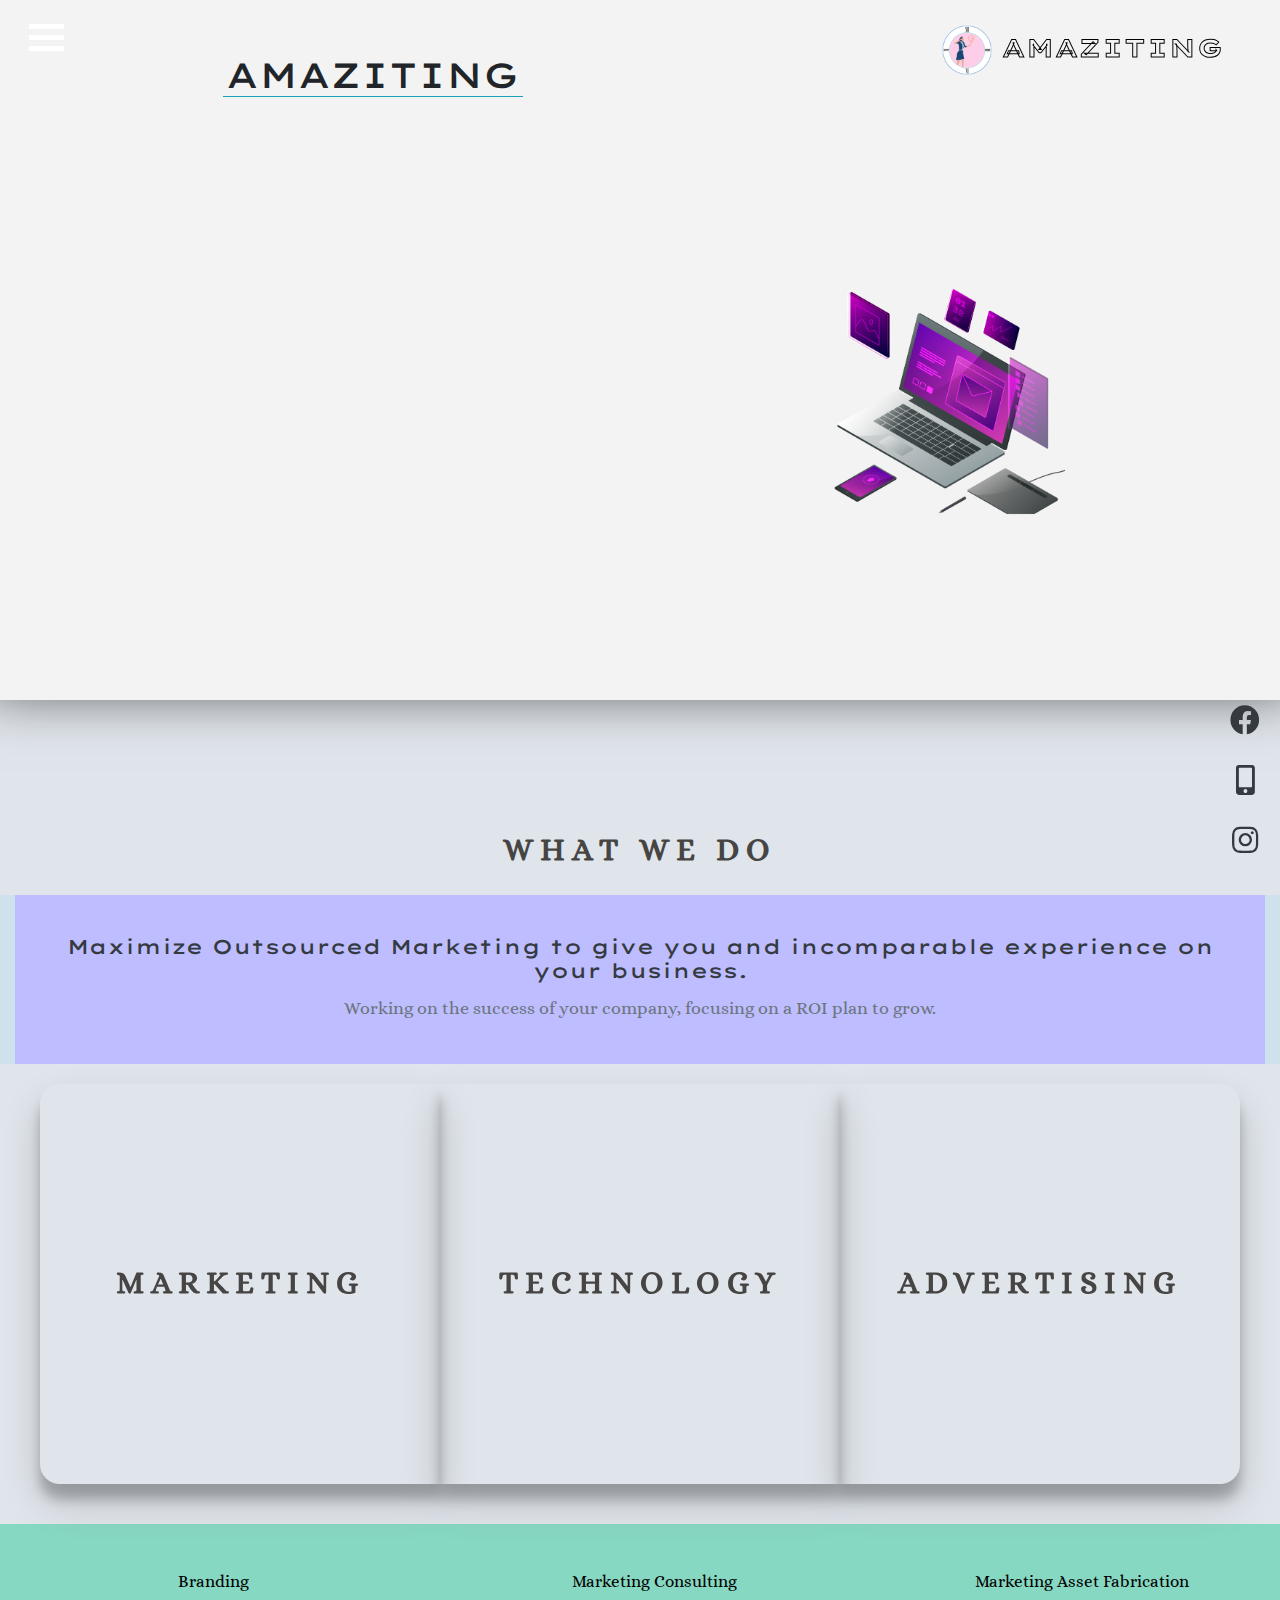
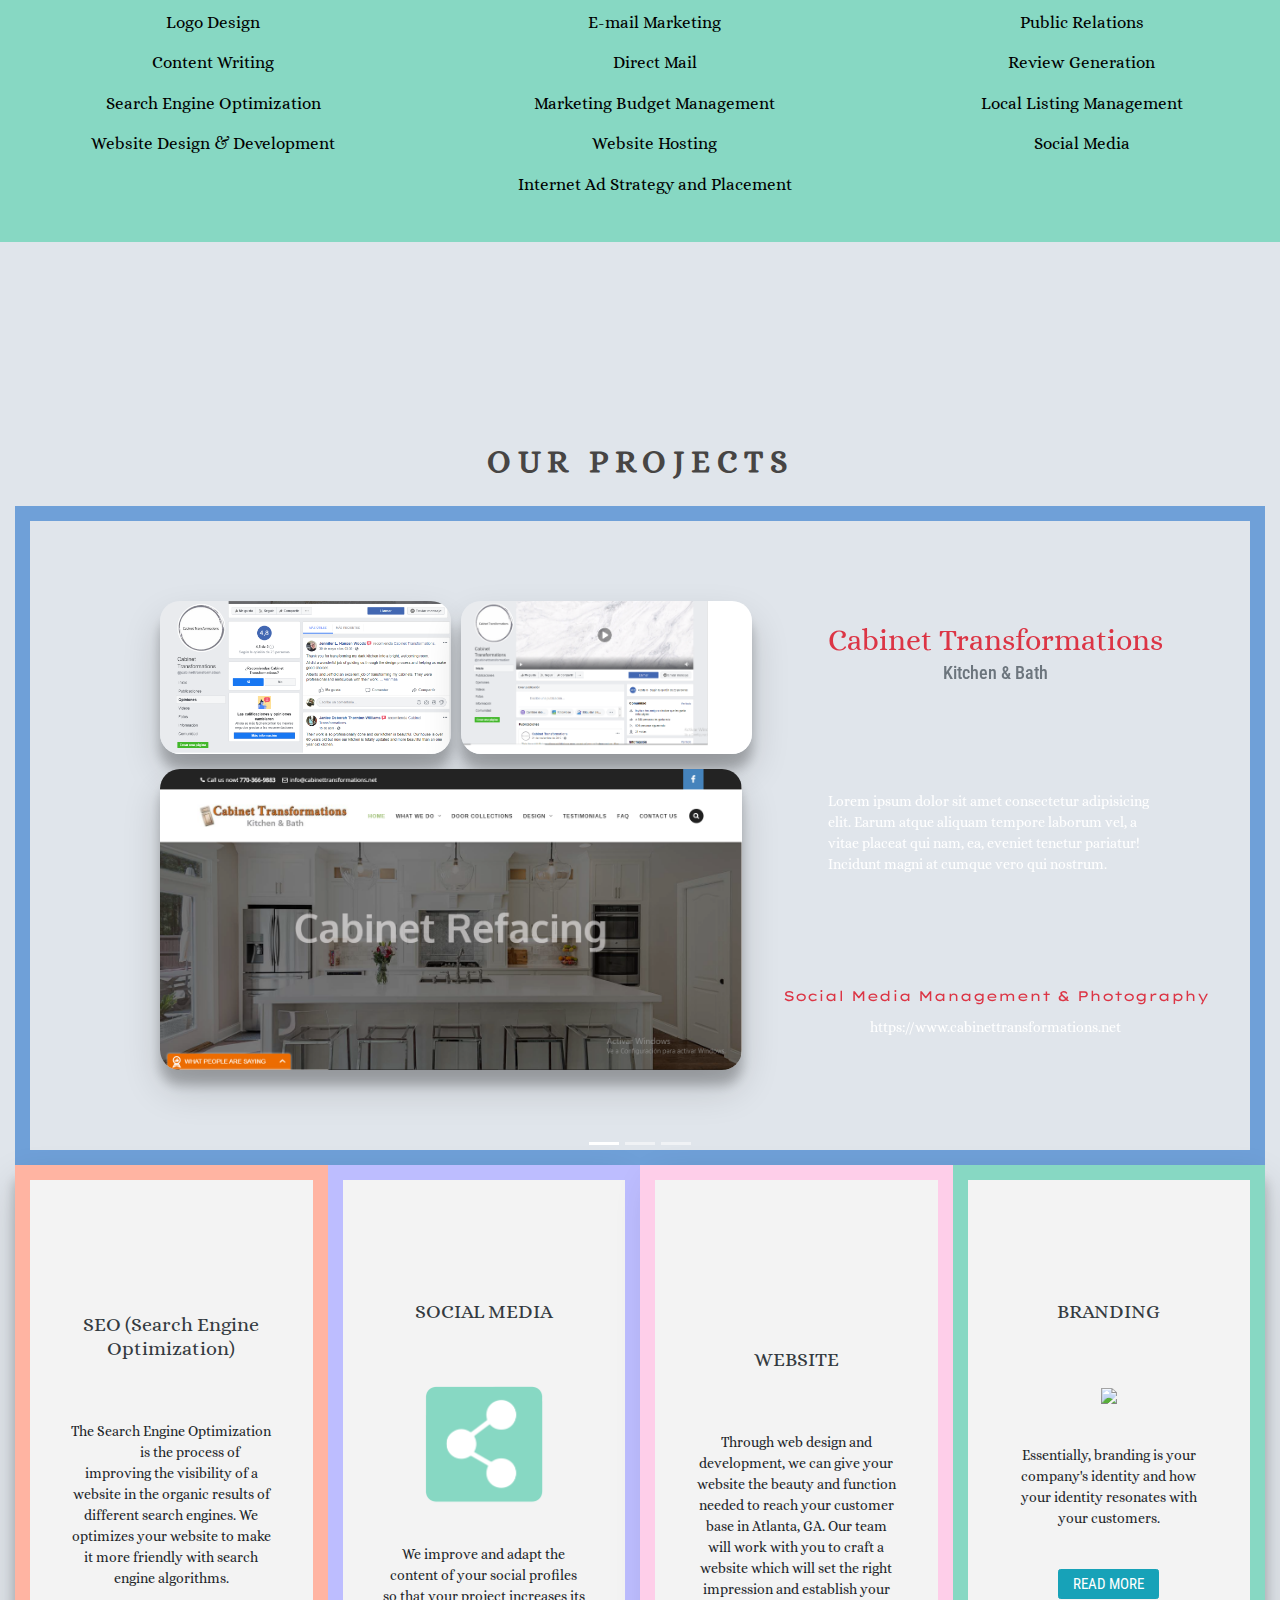
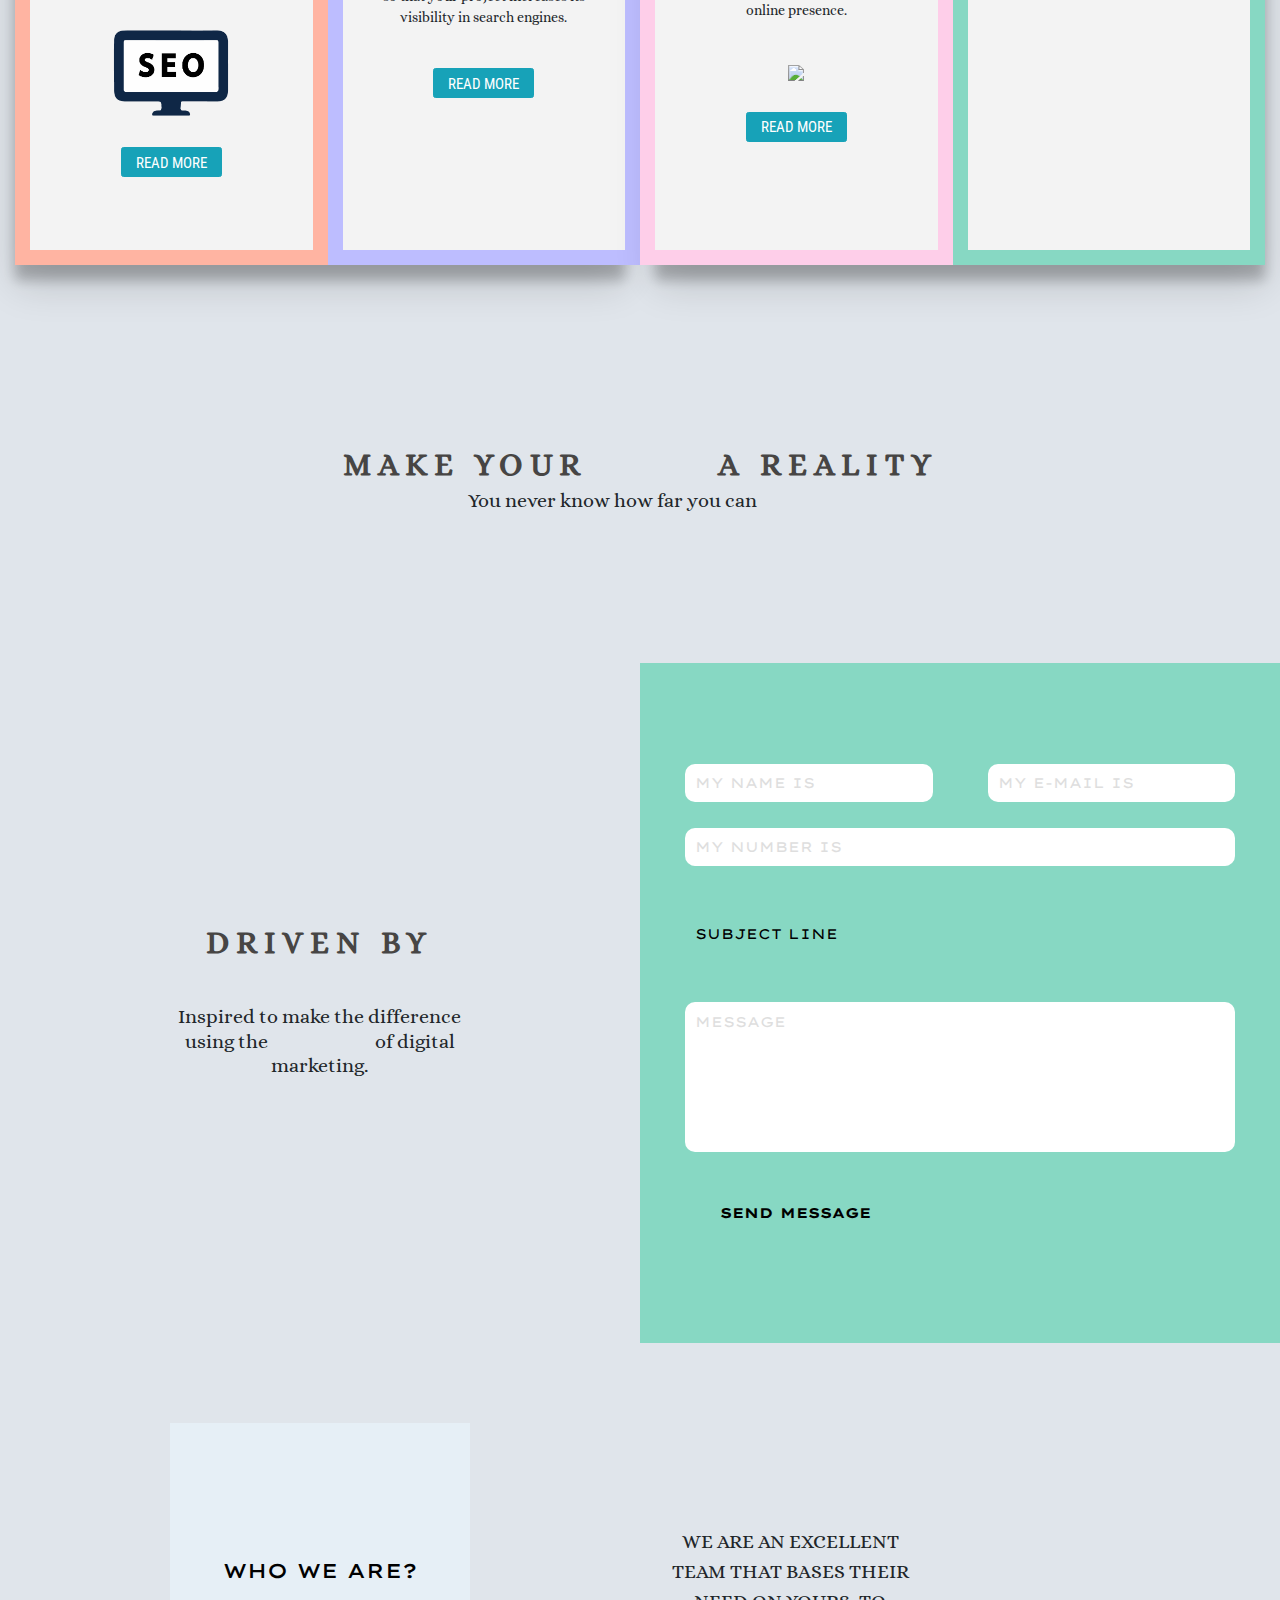
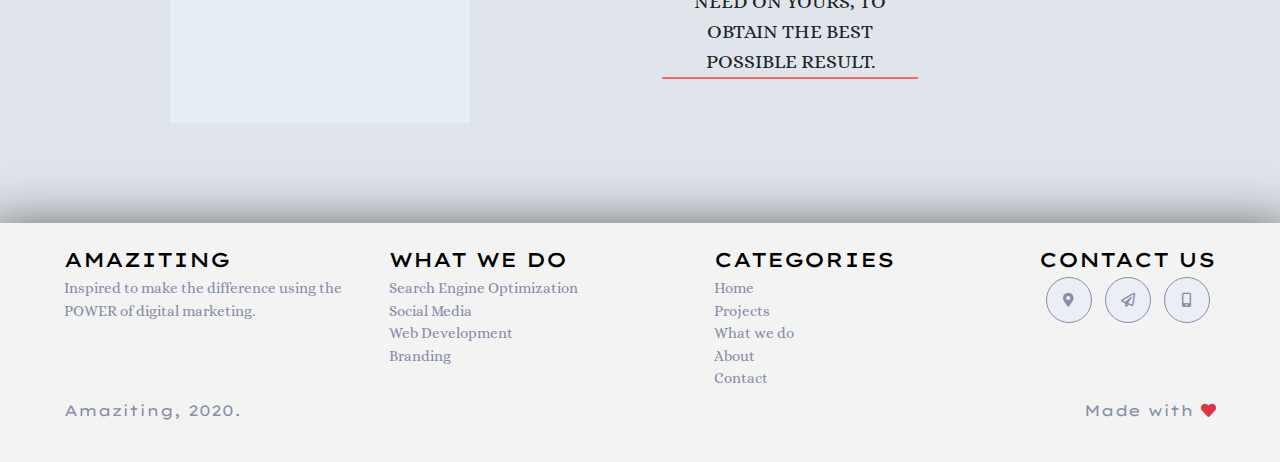
==== commit 452523a3: "New chanfes" ====
--- a/index.html
+++ b/index.html
@@ -27,7 +27,7 @@
   <section class="navbar_general-container">
     <a class="menutoggle"></a>
     <nav class="menumobile menuoff" >
-    	<h3 class="title_font">Menu</h3>
+    	<h3 class="">Menu</h3>
     	<a href="#a_home" class="title_menu title_bond">HOME</a>
     	<a href="#projects_one" class="title_menu title_bond">PROJECTS</a>
     	<a href="#a_services" class="title_menu title_bond">SERVICES</a>
@@ -97,7 +97,7 @@
     <div class="row">
       <div class="col-12">
         <div class="general_service-cont">
-          <h1 class="title_font">what we do</h1>
+          <h1 class="">what we do</h1>
         </div>
       </div>
     </div>
@@ -165,7 +165,7 @@
   <!--------------------------------------------------- Carousel Title ------------------------------>
   <div id="projects_one" class="carousel_general-title width_100">
     <div class="carousel_general-titlcont mx-auto">
-      <h1 class="title_font">Our projects</h1>
+      <h1 class="">Our projects</h1>
     </div>
   </div>
   <!---------------------------------- Carousel Section ----------------------------------------------->
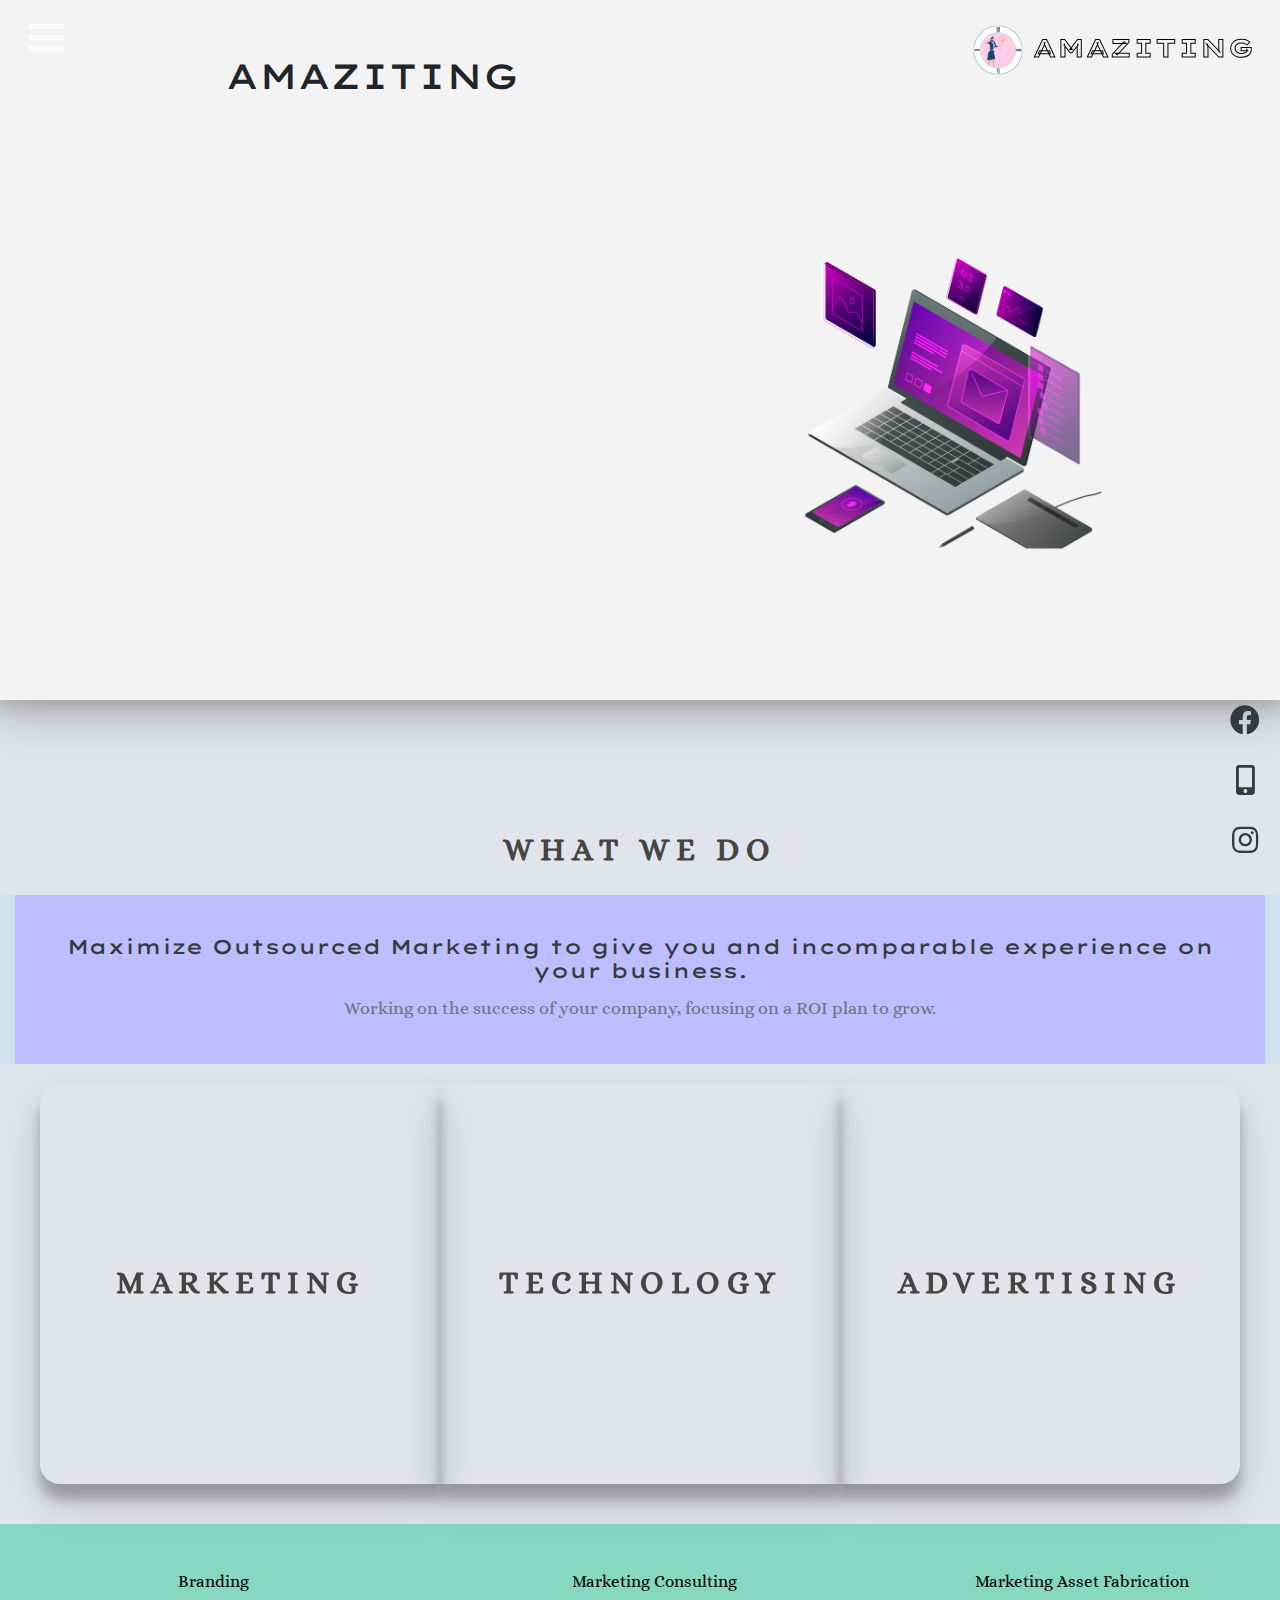
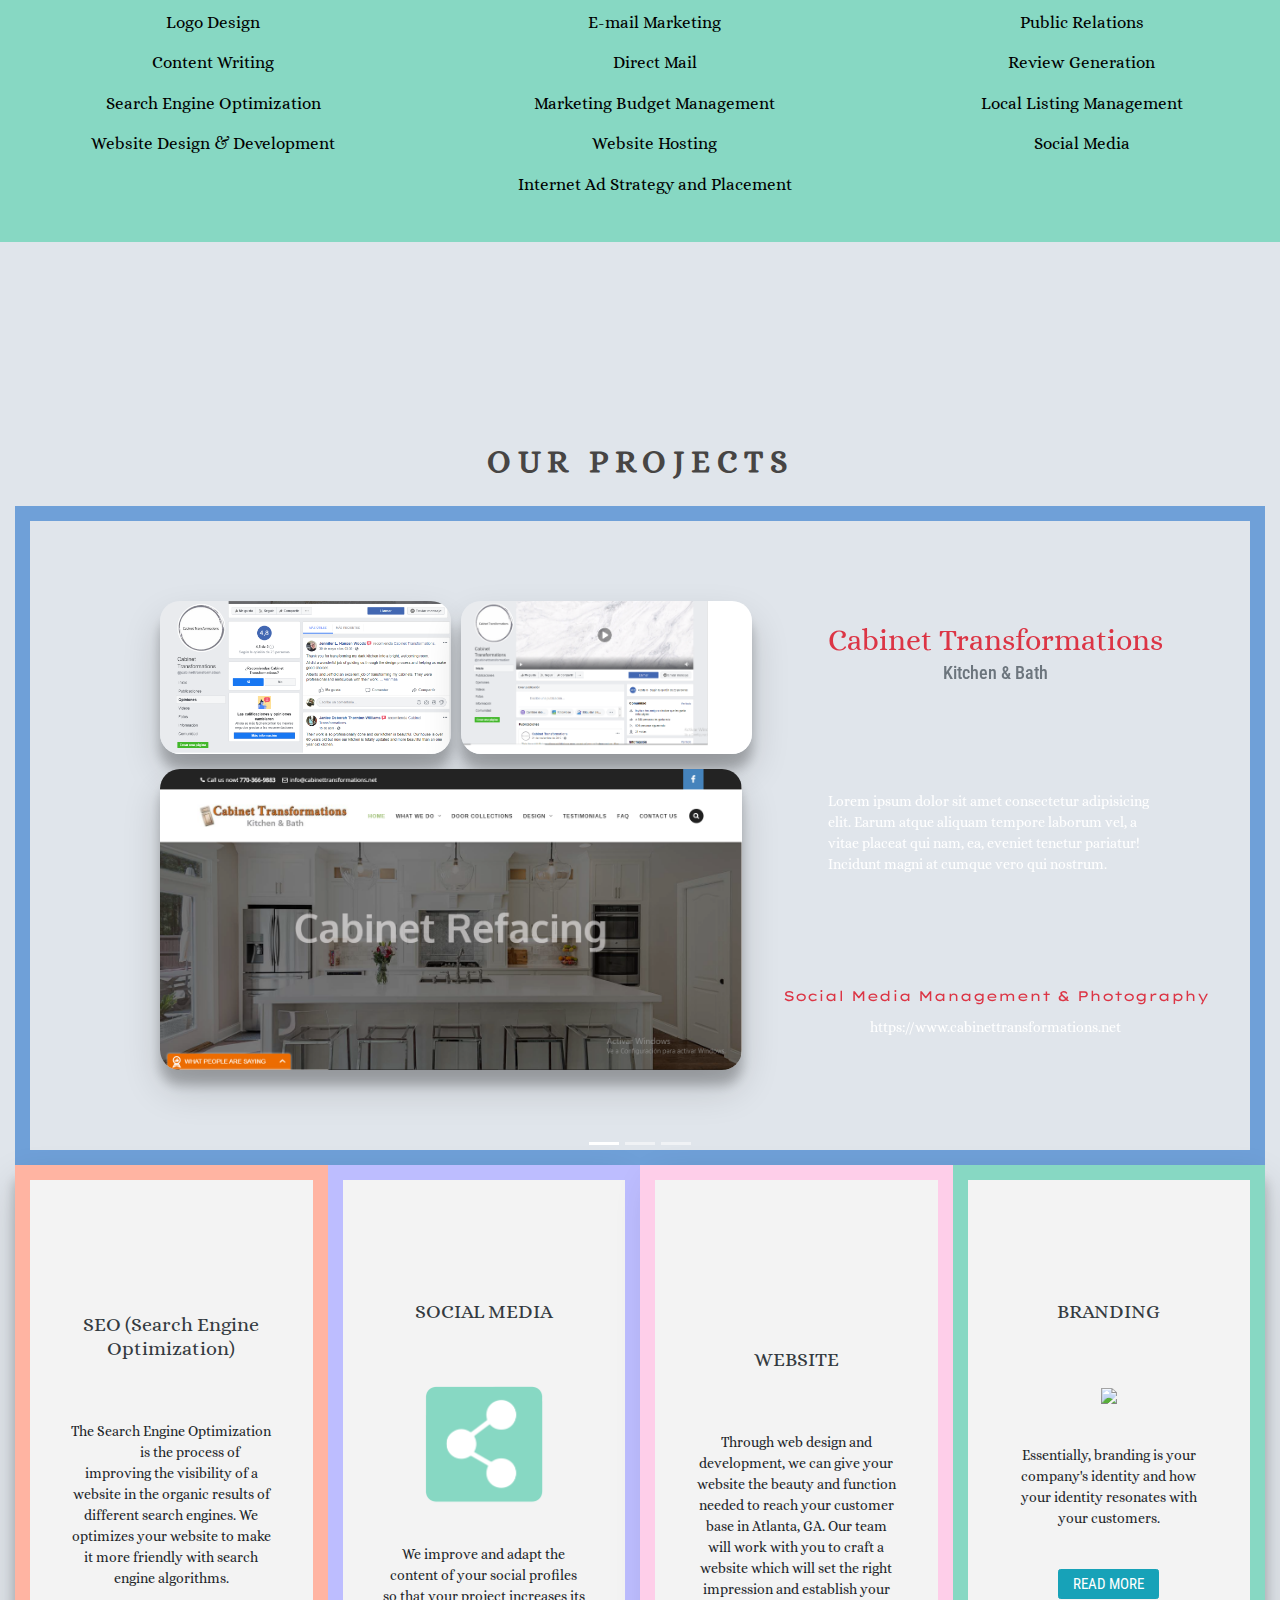
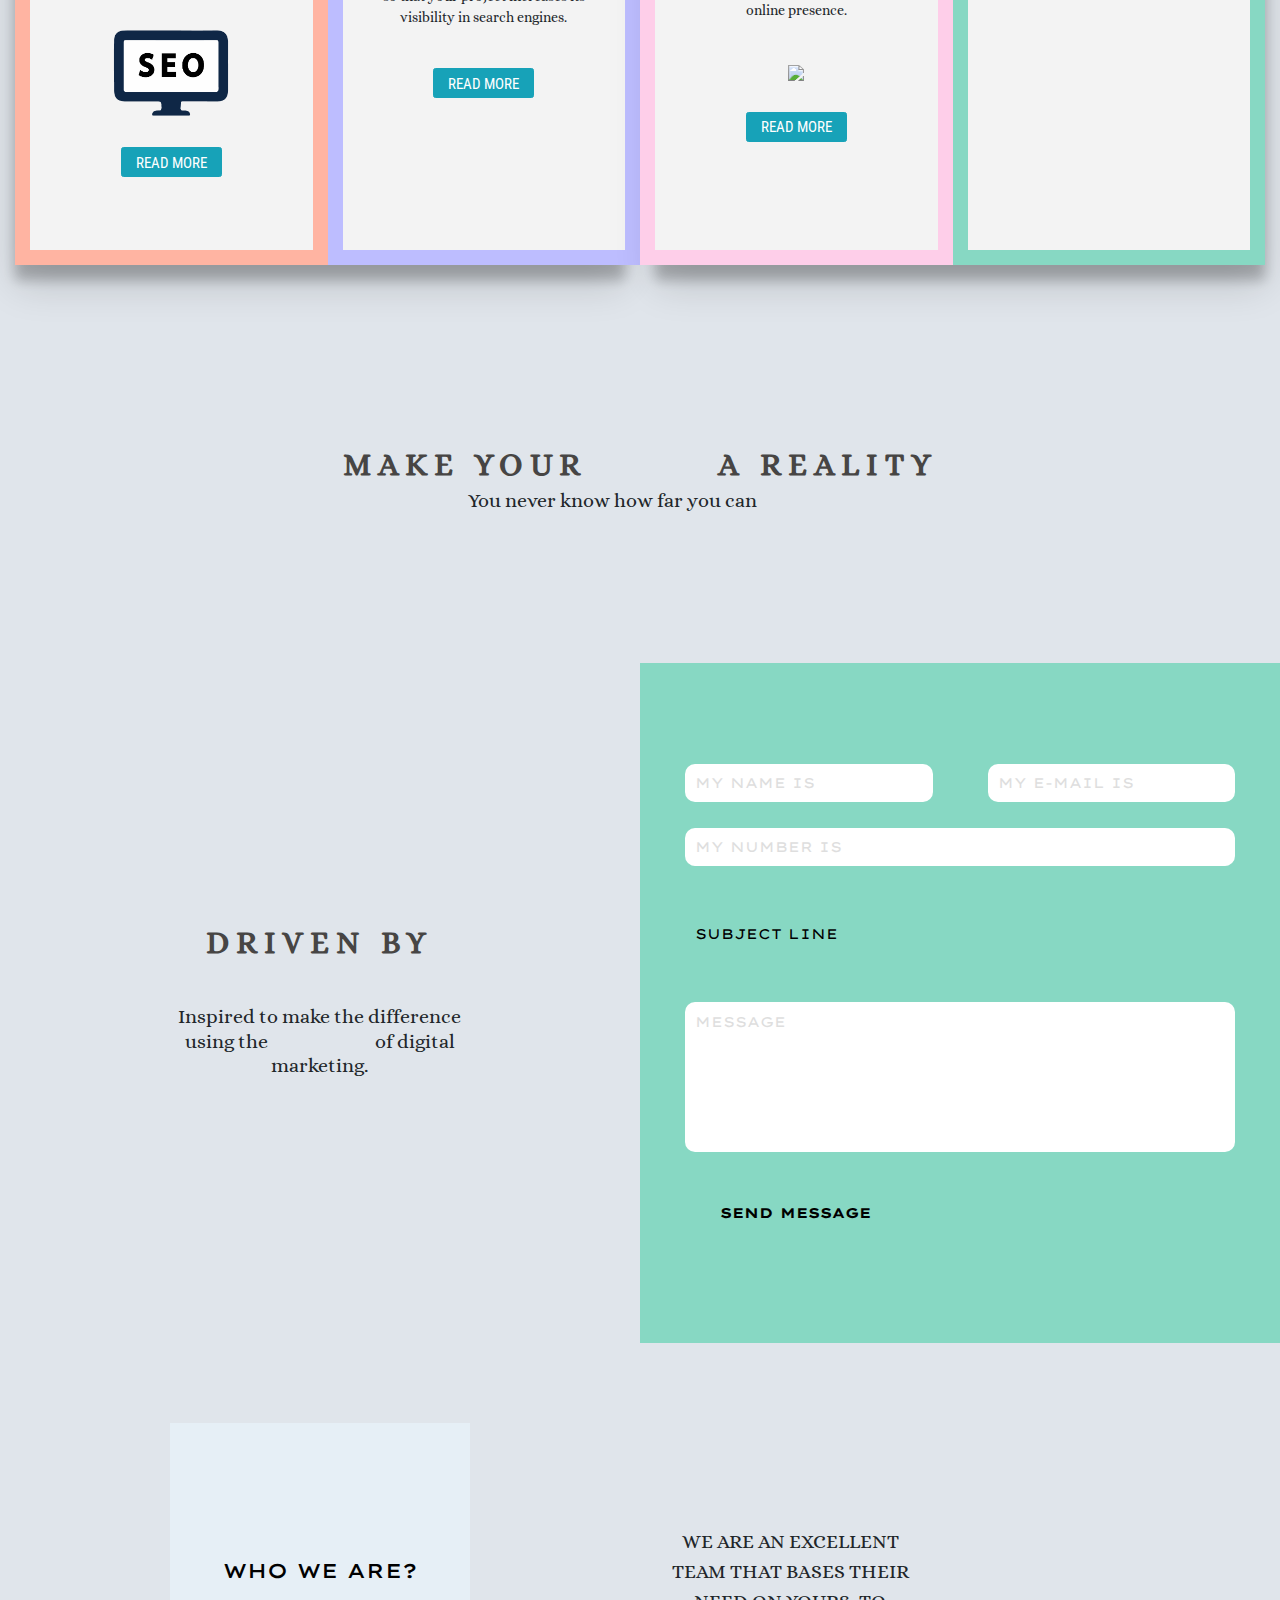
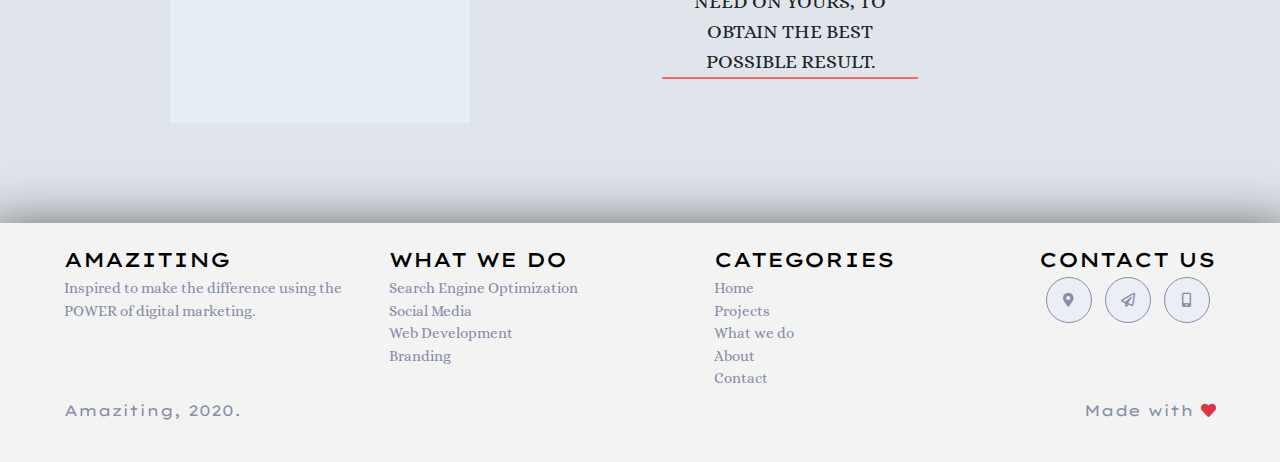
==== commit eae21d6a: "New chanfes" ====
--- a/index.html
+++ b/index.html
@@ -71,7 +71,7 @@
   <!-------------------------------------------- First Header Part -------------------------------------------------->
 <section id="a_home" class="header_point-container">
     <div class="header_point_text-container">
-      <h2 class="title_font text-uppercase border-bottom border-info">
+      <h2 class="title_font text-uppercase">
         Amaziting
       </h2>
       <div class="container_peach">
--- a/style.css
+++ b/style.css
@@ -273,7 +273,8 @@
 
 @media only screen and (min-width: 900px) {
   .logo_cont {
-    justify-content: center;
+    justify-content: flex-end;
+    padding-right: 2.5rem;
   }
 }
 
@@ -353,7 +354,7 @@
 }
 
 .animate_circle_header img {
-  width: 28rem;
+  width: 36rem;
   margin: 0 auto;
   /* animation: color-change 2s .5s infinite cubic-bezier(1,.015,.295,1.225) alternate */
 }
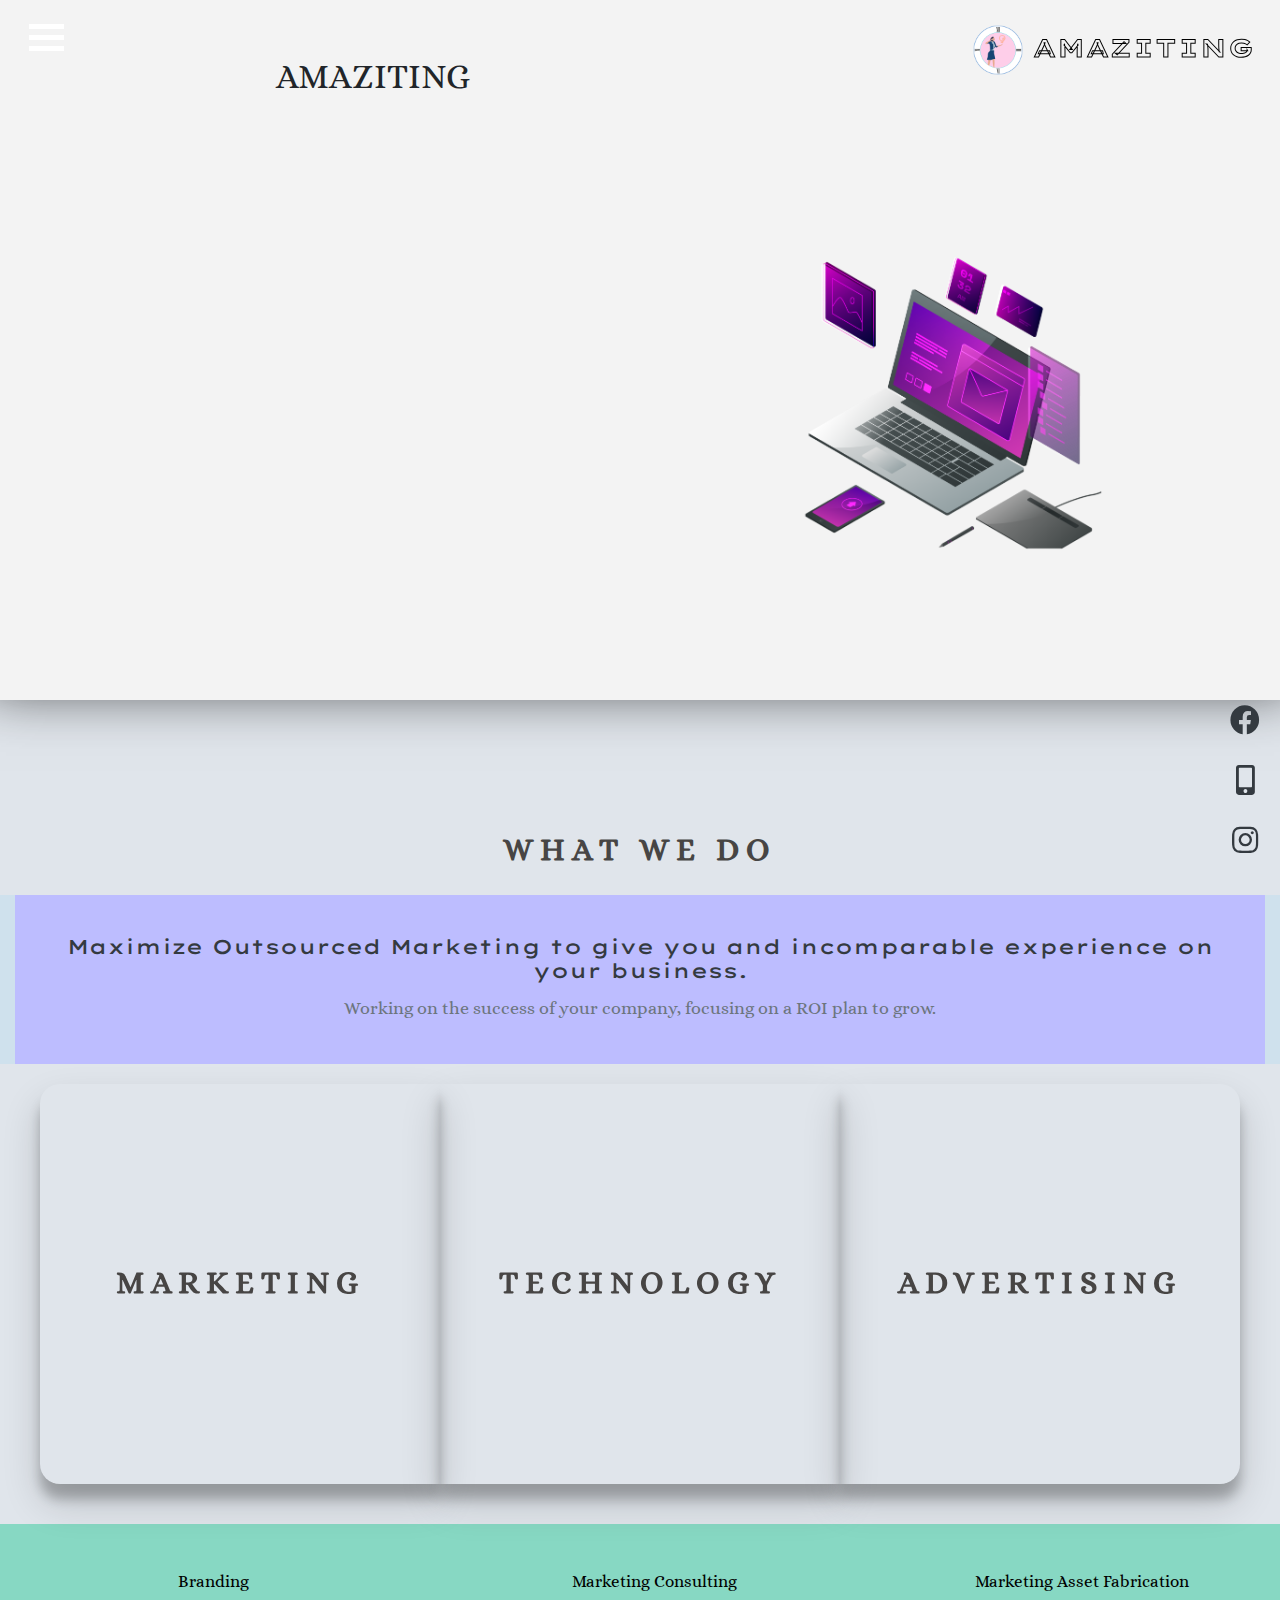
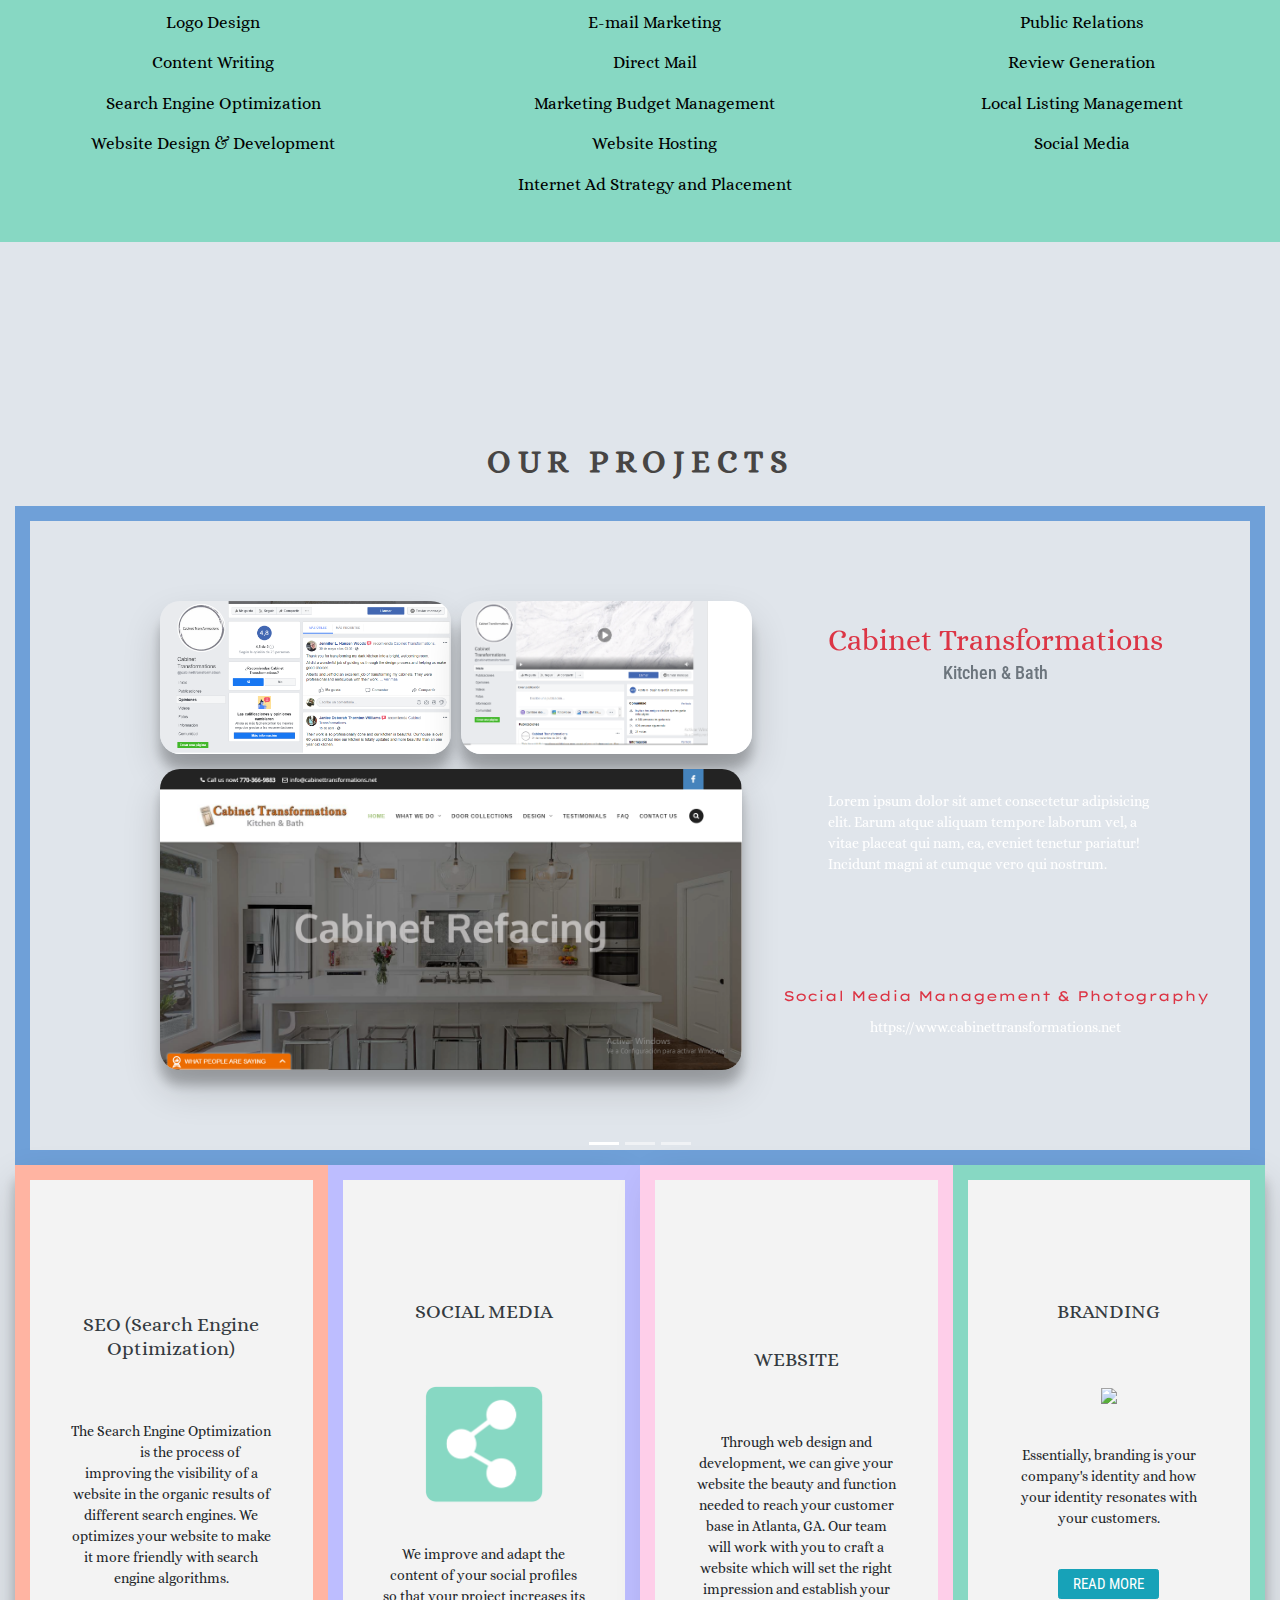
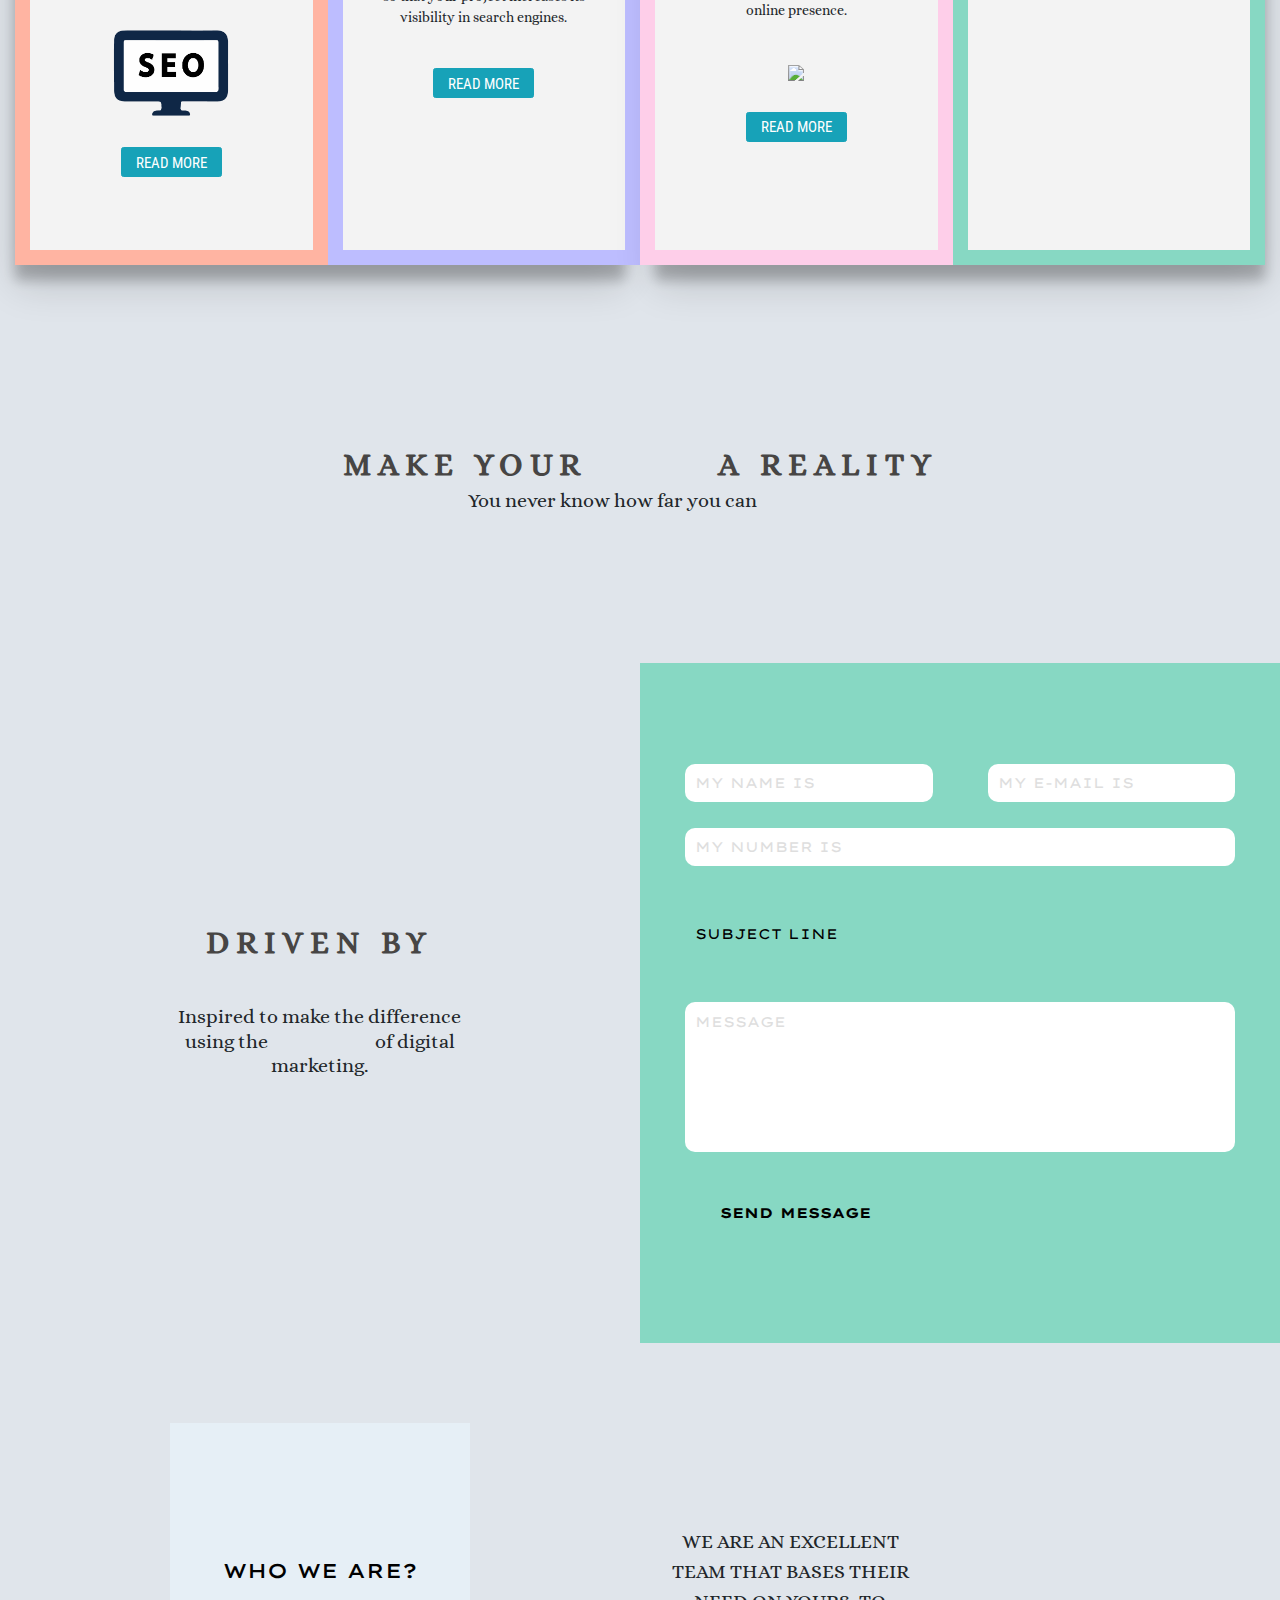
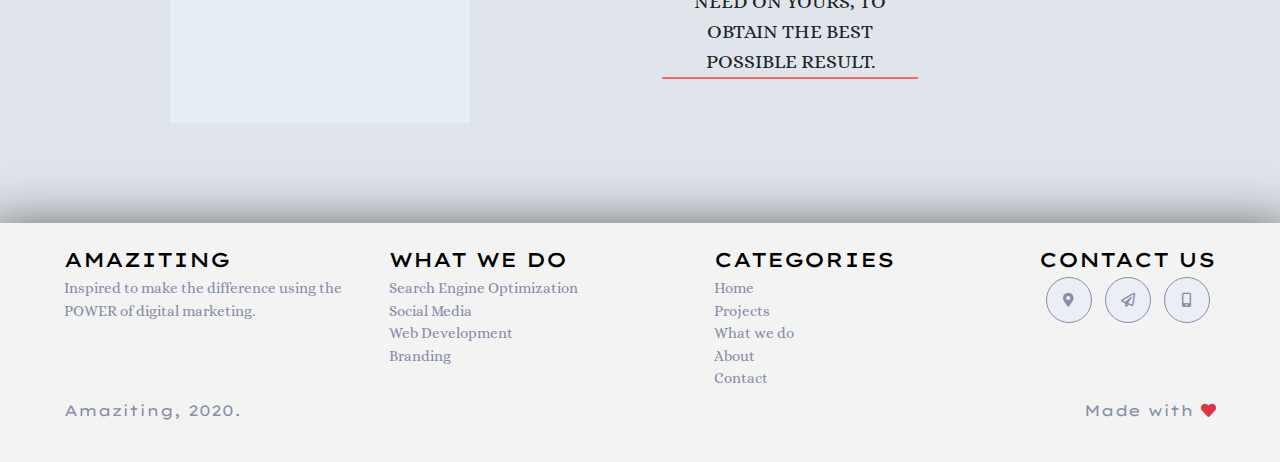
==== commit f36331de: "New chanfes" ====
--- a/index.html
+++ b/index.html
@@ -71,7 +71,7 @@
   <!-------------------------------------------- First Header Part -------------------------------------------------->
 <section id="a_home" class="header_point-container">
     <div class="header_point_text-container">
-      <h2 class="title_font text-uppercase">
+      <h2 class="text-uppercase">
         Amaziting
       </h2>
       <div class="container_peach">
